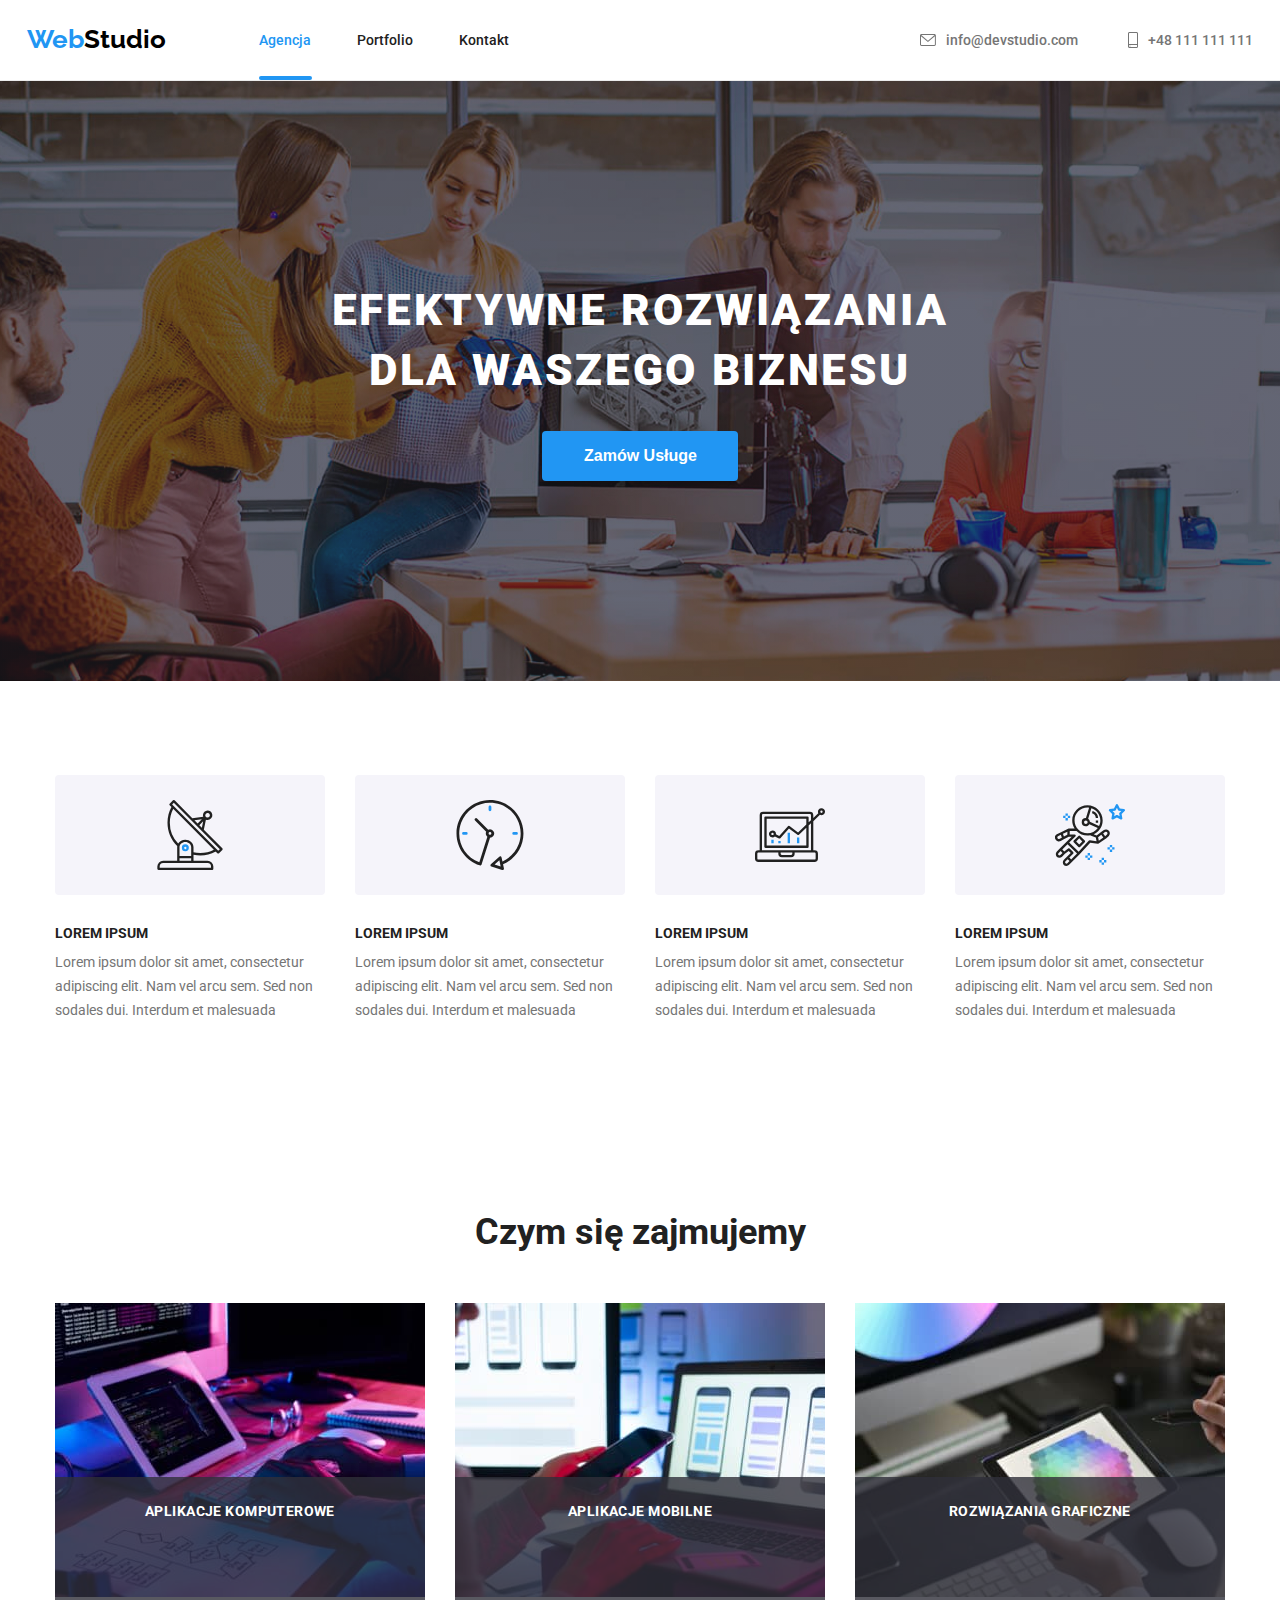
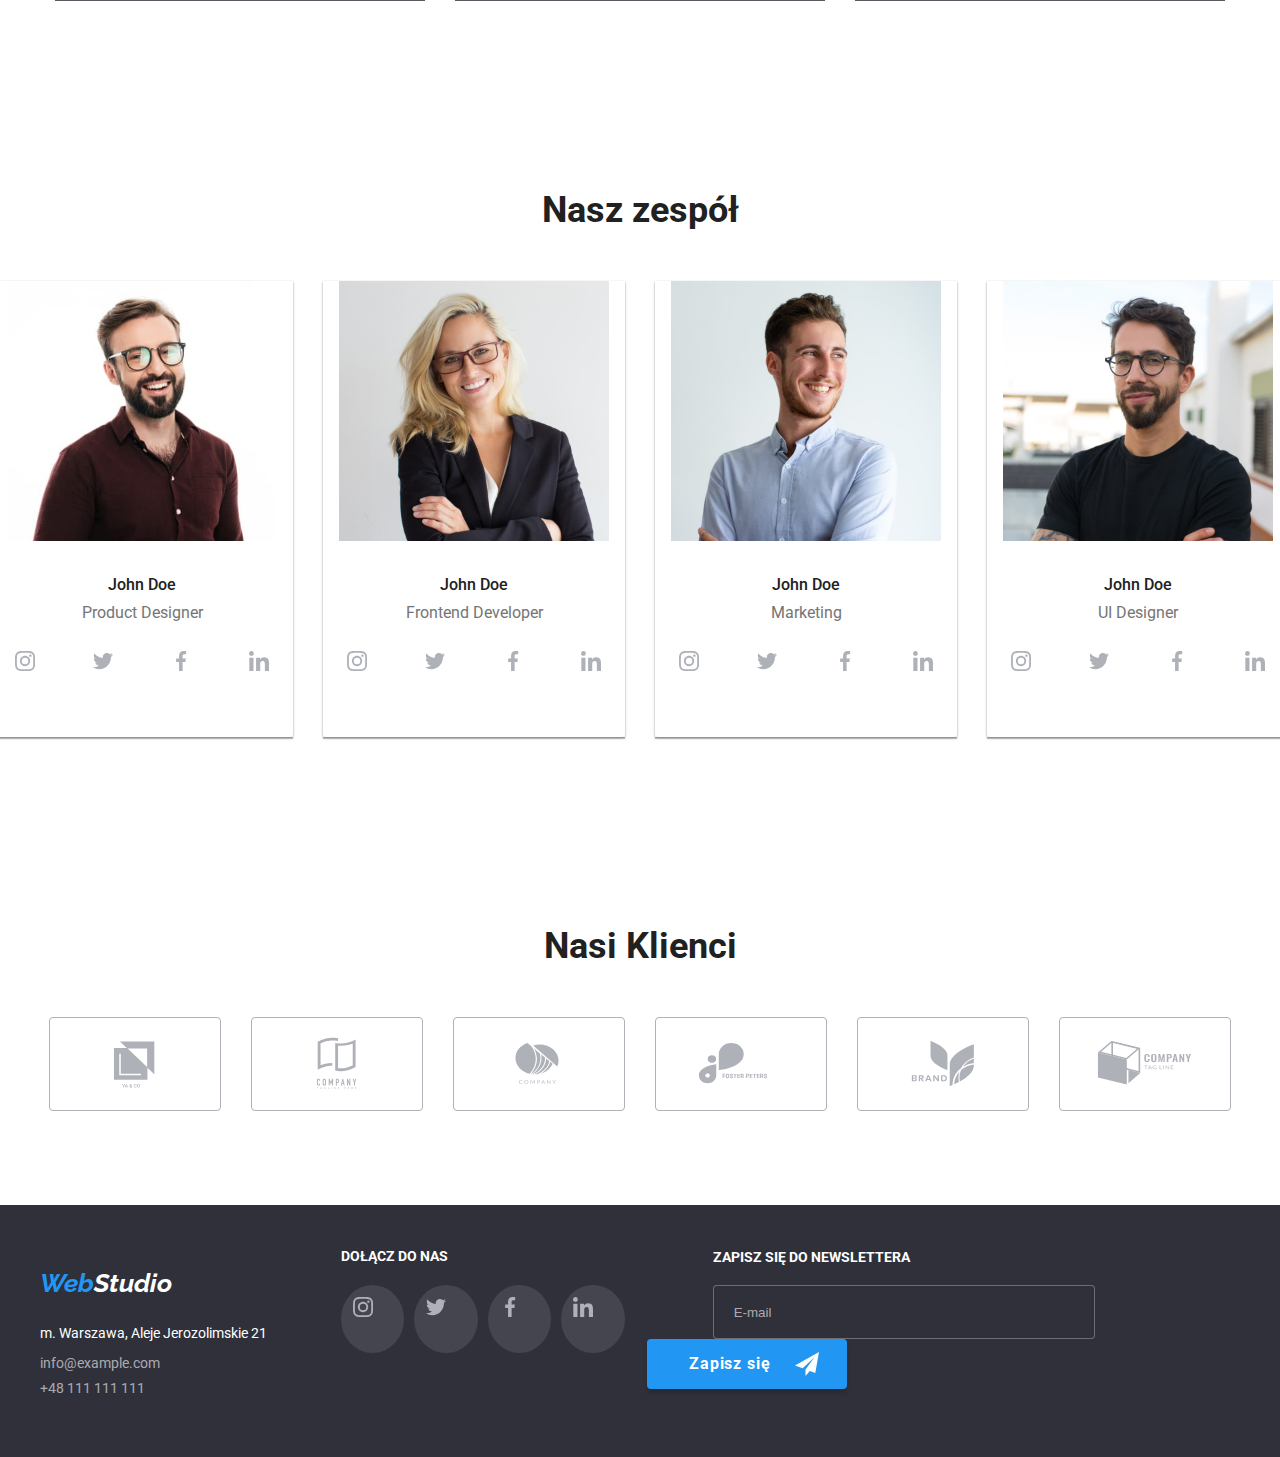
==== index.html @ c508b16b "init" ====
<!DOCTYPE html>
<html lang="pl">
    <head>
        <meta charset="UTF-8" />
        <meta http-equiv="X-UA-Compatible" content="IE=edge" />
        <meta name="viewport" content="width=device-width, initial-scale=1.0" />
        <title>Zadanie-7</title>
        <link
            rel="stylesheet"
            href="https://cdnjs.cloudflare.com/ajax/libs/modern-normalize/1.1.0/modern-normalize.min.css"
            integrity="sha512-wpPYUAdjBVSE4KJnH1VR1HeZfpl1ub8YT/NKx4PuQ5NmX2tKuGu6U/JRp5y+Y8XG2tV+wKQpNHVUX03MfMFn9Q=="
            crossorigin="anonymous"
            referrerpolicy="no-referrer"
        />
        <link rel="preconnect" href="https://fonts.googleapis.com" />
        <link rel="preconnect" href="https://fonts.gstatic.com" crossorigin />
        <link
            href="https://fonts.googleapis.com/css2?family=Raleway:wght@700&family=Roboto:wght@400;500;700;900&display=swap"
            rel="stylesheet"
        />
        <link rel="stylesheet" href="./css/main.min.css" />
    </head>
    <body>
        <header class="page-header">
            <div class="container">
                <a href="./index.html" class="logo"
                    ><span class="logo__web">Web</span
                    ><span class="logo__studio">Studio</span></a
                >

                <nav>
                    <ul class="navigation">
                        <li class="navigation__selected--index">
                            <a
                                class="navigation__active navigation__link"
                                href="./index.html"
                                >Agencja</a
                            >
                        </li>
                        <li>
                            <a class="navigation__link" href="./portfolio.html"
                                >Portfolio</a
                            >
                        </li>
                        <li>
                            <a class="navigation__link" href="#">Kontakt</a>
                        </li>
                    </ul>
                </nav>
                <ul class="contact">
                    <li>
                        <a
                            class="contact__details contact__icon"
                            href="mailto:info@devstudio.com"
                            ><svg width="16px" height="12px">
                                <use
                                    href="./images/icons.svg#icon-envelope"
                                ></use>
                            </svg>
                            info@devstudio.com</a
                        >
                    </li>
                    <li>
                        <a
                            class="contact__details contact__icon"
                            href="tel:+48111111111"
                            ><svg width="10px" height="16px">
                                <use
                                    href="./images/icons.svg#icon-smartphone"
                                ></use>
                            </svg>
                            +48&nbsp;111&nbsp;111&nbsp;111</a
                        >
                    </li>
                </ul>
            </div>
        </header>
        <main>
            <section class="main-image">
                <div class="container content-direction">
                    <h1 class="main-image__text">
                        EFEKTYWNE ROZWIĄZANIA DLA WASZEGO BIZNESU
                    </h1>
                    <button
                        data-modal-open
                        class="main-image__button"
                        type="button"
                    >
                        Zamów Usługe
                    </button>
                    <div class="backdrop is-hidden" data-modal>
                        <div class="modal">
                            <button
                                class="modal__close"
                                data-modal-close
                                type="button"
                            >
                                <svg width="18px" height="18px">
                                    <use
                                        href="./images/icons.svg#icon-close"
                                    ></use>
                                </svg>
                            </button>
                            <p>Zostaw swoje dane w formularzu poniżej</p>
                            <form>
                                <label>
                                    <span class="modal__input-title">Imię</span>
                                    <input
                                        class="modal__input"
                                        type="text"
                                        name="Imie"
                                    />
                                    <svg
                                        class="modal__icon"
                                        width="18px"
                                        height="18px"
                                    >
                                        <use
                                            href="./images/icons.svg#icon-person-black"
                                        ></use>
                                    </svg>
                                </label>
                                <label>
                                    <span class="modal__input-title"
                                        >Telefon</span
                                    >
                                    <input
                                        class="modal__input"
                                        type="tel"
                                        name="telefon"
                                    />
                                    <svg
                                        class="modal__icon"
                                        width="18px"
                                        height="18px"
                                    >
                                        <use
                                            href="./images/icons.svg#icon-phone-black"
                                        ></use>
                                    </svg>
                                </label>
                                <label>
                                    <span class="modal__input-title"
                                        >Email</span
                                    >
                                    <input
                                        class="modal__input"
                                        type="email"
                                        name="email"
                                    />
                                    <svg
                                        class="modal__icon"
                                        width="18px"
                                        height="18px"
                                    >
                                        <use
                                            href="./images/icons.svg#icon-email-black"
                                        ></use>
                                    </svg>
                                </label>
                                <label>
                                    <span class="modal__input-title"
                                        >Komentarz</span
                                    >
                                    <textarea
                                        class="modal__input-comment"
                                        name="comment"
                                        placeholder="Wprowadź tekst"
                                    ></textarea>
                                </label>
                                <label class="modal__rules-text">
                                    <div class="modal__space">
                                        <input type="checkbox" name="accept" />
                                        <span class="modal__checkbox"> </span>
                                        <span>
                                            Oświadczam iż akceptuję
                                            <a class="modal__link" href="#"
                                                >Regulamin</a
                                            >
                                            i
                                            <a class="modal__link" href="#"
                                                >Politykę Prywatności.</a
                                            >
                                        </span>
                                    </div>
                                </label>
                                <button type="submit" class="modal__button">
                                    Wyślij
                                </button>
                            </form>
                        </div>
                    </div>
                </div>
            </section>
            <section class="section">
                <div class="container">
                    <ul class="advantage">
                        <li>
                            <div class="advantage__icon">
                                <svg width="70px" height="70px">
                                    <use
                                        href="./images/icons.svg#icon-antenna"
                                    ></use>
                                </svg>
                            </div>
                            <h4>LOREM IPSUM</h4>
                            <p>
                                Lorem ipsum dolor sit amet, consectetur
                                adipiscing elit. Nam vel arcu sem. Sed non
                                sodales dui. Interdum et malesuada
                            </p>
                        </li>
                        <li>
                            <div class="advantage__icon">
                                <svg width="70px" height="70px">
                                    <use
                                        href="./images/icons.svg#icon-clock"
                                    ></use>
                                </svg>
                            </div>
                            <h4>LOREM IPSUM</h4>
                            <p>
                                Lorem ipsum dolor sit amet, consectetur
                                adipiscing elit. Nam vel arcu sem. Sed non
                                sodales dui. Interdum et malesuada
                            </p>
                        </li>
                        <li>
                            <div class="advantage__icon">
                                <svg width="70px" height="70px">
                                    <use
                                        href="./images/icons.svg#icon-diagram"
                                    ></use>
                                </svg>
                            </div>
                            <h4>LOREM IPSUM</h4>
                            <p>
                                Lorem ipsum dolor sit amet, consectetur
                                adipiscing elit. Nam vel arcu sem. Sed non
                                sodales dui. Interdum et malesuada
                            </p>
                        </li>
                        <li>
                            <div class="advantage__icon">
                                <svg width="70px" height="70px">
                                    <use
                                        href="./images/icons.svg#icon-astronaut"
                                    ></use>
                                </svg>
                            </div>
                            <h4>LOREM IPSUM</h4>
                            <p>
                                Lorem ipsum dolor sit amet, consectetur
                                adipiscing elit. Nam vel arcu sem. Sed non
                                sodales dui. Interdum et malesuada
                            </p>
                        </li>
                    </ul>
                </div>
            </section>
            <section class="section no-padding">
                <div class="container content-direction">
                    <h2 class="section__title">Czym się zajmujemy</h2>
                    <ul class="product">
                        <li>
                            <figure class="product__title">
                                <img
                                    src="./images/image1.jpg"
                                    alt="programista-kodujący-program"
                                    width="370"
                                    height="294"
                                />
                                <figcaption class="product__img-title">
                                    APLIKACJE KOMPUTEROWE
                                </figcaption>
                            </figure>
                        </li>
                        <li>
                            <figure class="product__title">
                                <img
                                    src="./images/image2.jpg"
                                    alt="projektant-pracujący-nad-aplikacją-na-telefon"
                                    width="370"
                                    height="294"
                                />
                                <figcaption class="product__img-title">
                                    APLIKACJE MOBILNE
                                </figcaption>
                            </figure>
                        </li>
                        <li>
                            <figure class="product__title">
                                <img
                                    src="./images/image3.jpg"
                                    alt="designer-pracujący-nad-kolorystyką-strony"
                                    width="370"
                                    height="294"
                                />
                                <figcaption class="product__img-title">
                                    ROZWIĄZANIA GRAFICZNE
                                </figcaption>
                            </figure>
                        </li>
                    </ul>
                </div>
            </section>
            <section class="team-backgroud section">
                <div class="container content-direction">
                    <h2 class="section__title">Nasz zespół</h2>
                    <ul class="team">
                        <li class="team__shadow">
                            <figure class="team__border">
                                <img
                                    src="./images/image4.jpg"
                                    alt="Product-Designer"
                                    width="270"
                                    height="260"
                                />
                                <figcaption>
                                    <h4>John Doe</h4>
                                    <p>Product Designer</p>
                                    <div class="social">
                                        <a class="social__icon" href="#">
                                            <svg width="20px" height="20px">
                                                <use
                                                    href="./images/icons.svg#icon-instagram"
                                                ></use>
                                            </svg>
                                        </a>
                                        <a class="social__icon" href="#">
                                            <svg width="20px" height="20px">
                                                <use
                                                    href="./images/icons.svg#icon-twitter"
                                                ></use>
                                            </svg>
                                        </a>
                                        <a class="social__icon" href="#">
                                            <svg width="20px" height="20px">
                                                <use
                                                    href="./images/icons.svg#icon-facebook"
                                                ></use>
                                            </svg>
                                        </a>
                                        <a class="social__icon" href="#">
                                            <svg width="20px" height="20px">
                                                <use
                                                    href="./images/icons.svg#icon-linkedin"
                                                ></use>
                                            </svg>
                                        </a>
                                    </div>
                                </figcaption>
                            </figure>
                        </li>
                        <li class="team__shadow">
                            <figure class="team__border">
                                <img
                                    src="./images/image5.jpg"
                                    alt="Frontend Developer"
                                    width="270"
                                    height="260"
                                />
                                <figcaption>
                                    <h4>John Doe</h4>
                                    <p>Frontend Developer</p>
                                    <div class="social">
                                        <a class="social__icon" href="#">
                                            <svg width="20px" height="20px">
                                                <use
                                                    href="./images/icons.svg#icon-instagram"
                                                ></use>
                                            </svg>
                                        </a>
                                        <a class="social__icon" href="#">
                                            <svg width="20px" height="20px">
                                                <use
                                                    href="./images/icons.svg#icon-twitter"
                                                ></use>
                                            </svg>
                                        </a>
                                        <a class="social__icon" href="#">
                                            <svg width="20px" height="20px">
                                                <use
                                                    href="./images/icons.svg#icon-facebook"
                                                ></use>
                                            </svg>
                                        </a>
                                        <a class="social__icon" href="#">
                                            <svg width="20px" height="20px">
                                                <use
                                                    href="./images/icons.svg#icon-linkedin"
                                                ></use>
                                            </svg>
                                        </a>
                                    </div>
                                </figcaption>
                            </figure>
                        </li>
                        <li class="team__shadow">
                            <figure class="team__border">
                                <img
                                    src="./images/image6.jpg"
                                    alt="Marketing"
                                    width="270"
                                    height="260"
                                />
                                <figcaption>
                                    <h4>John Doe</h4>
                                    <p>Marketing</p>
                                    <div class="social">
                                        <a class="social__icon" href="#">
                                            <svg width="20px" height="20px">
                                                <use
                                                    href="./images/icons.svg#icon-instagram"
                                                ></use>
                                            </svg>
                                        </a>
                                        <a class="social__icon" href="#">
                                            <svg width="20px" height="20px">
                                                <use
                                                    href="./images/icons.svg#icon-twitter"
                                                ></use>
                                            </svg>
                                        </a>
                                        <a class="social__icon" href="#">
                                            <svg width="20px" height="20px">
                                                <use
                                                    href="./images/icons.svg#icon-facebook"
                                                ></use>
                                            </svg>
                                        </a>
                                        <a class="social__icon" href="#">
                                            <svg width="20px" height="20px">
                                                <use
                                                    href="./images/icons.svg#icon-linkedin"
                                                ></use>
                                            </svg>
                                        </a>
                                    </div>
                                </figcaption>
                            </figure>
                        </li>
                        <li class="team__shadow">
                            <figure class="team__border">
                                <img
                                    src="./images/image7.jpg"
                                    alt="UI Designer"
                                    width="270"
                                    height="260"
                                />
                                <figcaption>
                                    <h4>John Doe</h4>
                                    <p>UI Designer</p>
                                    <div class="social">
                                        <a class="social__icon" href="#">
                                            <svg width="20px" height="20px">
                                                <use
                                                    href="./images/icons.svg#icon-instagram"
                                                ></use>
                                            </svg>
                                        </a>
                                        <a class="social__icon" href="#">
                                            <svg width="20px" height="20px">
                                                <use
                                                    href="./images/icons.svg#icon-twitter"
                                                ></use>
                                            </svg>
                                        </a>
                                        <a class="social__icon" href="#">
                                            <svg width="20px" height="20px">
                                                <use
                                                    href="./images/icons.svg#icon-facebook"
                                                ></use>
                                            </svg>
                                        </a>
                                        <a class="social__icon" href="#">
                                            <svg width="20px" height="20px">
                                                <use
                                                    href="./images/icons.svg#icon-linkedin"
                                                ></use>
                                            </svg>
                                        </a>
                                    </div>
                                </figcaption>
                            </figure>
                        </li>
                    </ul>
                </div>
            </section>
            <section class="section">
                <div class="container content-direction">
                    <h2 class="section__title">Nasi Klienci</h2>
                    <div class="section__client">
                        <a class="client" href="#">
                            <svg width="106px" height="60.04px">
                                <use href="./images/icons.svg#icon-logo"></use>
                            </svg>
                        </a>
                        <a class="client" href="#">
                            <svg width="106px" height="60.04px">
                                <use href="./images/icons.svg#icon-logo2"></use>
                            </svg>
                        </a>
                        <a class="client" href="#">
                            <svg width="106px" height="60.04px">
                                <use href="./images/icons.svg#icon-logo3"></use>
                            </svg>
                        </a>
                        <a class="client" href="#">
                            <svg width="106px" height="60.04px">
                                <use href="./images/icons.svg#icon-logo4"></use>
                            </svg>
                        </a>
                        <a class="client" href="#">
                            <svg width="106px" height="60.04px">
                                <use href="./images/icons.svg#icon-logo5"></use>
                            </svg>
                        </a>
                        <a class="client" href="#">
                            <svg width="106px" height="60.04px">
                                <use href="./images/icons.svg#icon-logo6"></use>
                            </svg>
                        </a>
                    </div>
                </div>
            </section>
            <script src="./js/modal.js"></script>
        </main>
        <footer class="footer-background">
            <div class="container footer">
                <div class="footer__section">
                    <address>
                        <a href="./index.html">
                            <span class="logo__web">Web</span
                            ><span class="logo__studio logo__studio--footer"
                                >Studio</span
                            ></a
                        >
                        <p class="footer__adress">
                            m. Warszawa, Aleje Jerozolimskie 21
                        </p>
                        <p class="footer__contact">info@example.com</p>
                        <p class="footer__contact">
                            +48&nbsp;111&nbsp;111&nbsp;111
                        </p>
                    </address>
                    <div class="footer">
                        <h3 class="footer__join-us">DOŁĄCZ DO NAS</h3>
                        <div class="footer__social-grid">
                            <a class="footer__social-icon" href="#">
                                <svg width="20px" height="20px">
                                    <use
                                        href="./images/icons.svg#icon-instagram"
                                    ></use>
                                </svg>
                            </a>
                            <a class="footer__social-icon" href="#">
                                <svg width="20px" height="20px">
                                    <use
                                        href="./images/icons.svg#icon-twitter"
                                    ></use>
                                </svg>
                            </a>
                            <a class="footer__social-icon" href="#">
                                <svg width="20px" height="20px">
                                    <use
                                        href="./images/icons.svg#icon-facebook"
                                    ></use>
                                </svg>
                            </a>
                            <a class="footer__social-icon" href="#">
                                <svg width="20px" height="20px">
                                    <use
                                        href="./images/icons.svg#icon-linkedin"
                                    ></use>
                                </svg>
                            </a>
                            <div class="footer">
                                <h3 class="newsletter">
                                    ZAPISZ SIĘ DO NEWSLETTERA
                                </h3>
                                <form>
                                    <label>
                                        <input
                                            class="newsletter__label"
                                            type="email"
                                            name="email"
                                            placeholder="E-mail"
                                        />
                                    </label>
                                    <button
                                        type="submit"
                                        class="newsletter__sign-up-button"
                                    >
                                        Zapisz się
                                        <svg
                                            class="newsletter__button-icon"
                                            width="24px"
                                            height="24px"
                                        >
                                            <use
                                                href="./images/icons.svg#icon-icon-send"
                                            ></use>
                                        </svg>
                                    </button>
                                </form>
                            </div>
                        </div>
                    </div>
                </div>
            </div>
        </footer>
    </body>
</html>
---- css/main.min.css ----
.advantage{display:-webkit-box;display:-ms-flexbox;display:flex;-webkit-box-pack:center;-ms-flex-pack:center;justify-content:center;-webkit-column-gap:30px;-moz-column-gap:30px;column-gap:30px}.advantage p,.advantage span{color:#757575;width:270px;font-weight:400;font-size:14px;line-height:1.71}.advantage h4{font-weight:700;width:270px;font-size:14px;line-height:1.17;margin-bottom:10px}.advantage__icon{width:270px;height:120px;border-radius:4px;background-color:#f5f4fa;margin-bottom:30px;display:-webkit-box;display:-ms-flexbox;display:flex;-webkit-box-align:center;-ms-flex-align:center;align-items:center;-webkit-box-pack:center;-ms-flex-pack:center;justify-content:center}.backdrop{position:fixed;top:0;right:0;bottom:0;left:0;background-color:rgba(0,0,0,.2);-webkit-transition:visibility .6s ease-in,opacity .6s ease-in;transition:visibility .6s ease-in,opacity .6s ease-in;z-index:10}*{margin:0}ul{list-style-type:none}button{border:none;border-radius:4px}a{text-decoration:none}.container{display:-webkit-box;display:-ms-flexbox;display:flex;-webkit-box-align:center;-ms-flex-align:center;align-items:center;width:1200px;margin:0 auto;padding:0 15px;-webkit-box-pack:center;-ms-flex-pack:center;justify-content:center}body{font-family:"Roboto",sans-serif;color:#212121;margin:0 auto}textarea{resize:none}::-webkit-input-placeholder{color:rgba(255,255,255,.6)}::-moz-placeholder{color:rgba(255,255,255,.6)}:-ms-input-placeholder{color:rgba(255,255,255,.6)}::-ms-input-placeholder{color:rgba(255,255,255,.6)}::placeholder{color:rgba(255,255,255,.6)}footer{background-color:#2f303a;height:252px;display:-webkit-box;display:-ms-flexbox;display:flex}.client{width:170px;height:92px;border-radius:4px;fill:#afb1b8;border:#afb1b8 solid 1px;display:-webkit-box;display:-ms-flexbox;display:flex;-webkit-box-align:center;-ms-flex-align:center;align-items:center;-webkit-box-pack:center;-ms-flex-pack:center;justify-content:center;cursor:pointer;-webkit-transition-property:fill,border-color;transition-property:fill,border-color;-webkit-transition-duration:250ms;transition-duration:250ms;-webkit-transition-timing-function:cubic-bezier(0.4, 0, 0.2, 1);transition-timing-function:cubic-bezier(0.4, 0, 0.2, 1)}.client:hover,.client:focus{fill:#2196f3;border-color:#2196f3}.contact{display:-webkit-inline-box;display:-ms-inline-flexbox;display:inline-flex;-webkit-box-align:center;-ms-flex-align:center;align-items:center;-webkit-column-gap:50px;-moz-column-gap:50px;column-gap:50px}.contact__details{color:#757575;font-size:14px;font-weight:500;line-height:1.17;text-align:left;-webkit-transition-property:color,fill;transition-property:color,fill;-webkit-transition-duration:250ms;transition-duration:250ms;-webkit-transition-timing-function:cubic-bezier(0.4, 0, 0.2, 1);transition-timing-function:cubic-bezier(0.4, 0, 0.2, 1)}.contact__details:hover,.contact__details:focus{color:#2196f3;fill:#2196f3}.contact__icon{display:-webkit-box;display:-ms-flexbox;display:flex;-webkit-column-gap:10px;-moz-column-gap:10px;column-gap:10px;-webkit-box-align:center;-ms-flex-align:center;align-items:center;fill:#757575}.content-direction{-webkit-box-orient:vertical;-webkit-box-direction:normal;-ms-flex-direction:column;flex-direction:column}.filters{display:-webkit-box;display:-ms-flexbox;display:flex;-webkit-column-gap:8px;-moz-column-gap:8px;column-gap:8px;margin-bottom:50px}.filters__button{font-family:"Roboto","sans-serif";background-color:#f5f4fa;font-weight:500;font-size:16px;line-height:1.62;padding:6px 22px;cursor:pointer;-webkit-transition-property:background-color,color,-webkit-box-shadow;transition-property:background-color,color,-webkit-box-shadow;transition-property:background-color,color,box-shadow;transition-property:background-color,color,box-shadow,-webkit-box-shadow;-webkit-transition-duration:250ms;transition-duration:250ms;-webkit-transition-timing-function:cubic-bezier(0.4, 0, 0.2, 1);transition-timing-function:cubic-bezier(0.4, 0, 0.2, 1)}.filters__button:focus,.filters__button:hover{color:#fff;background-color:#2196f3;-webkit-box-shadow:0px 3px 1px rgba(0,0,0,.1),0px 1px 2px rgba(0,0,0,.08),0px 2px 2px rgba(0,0,0,.12);box-shadow:0px 3px 1px rgba(0,0,0,.1),0px 1px 2px rgba(0,0,0,.08),0px 2px 2px rgba(0,0,0,.12)}.footer{-webkit-box-orient:vertical;-webkit-box-direction:normal;-ms-flex-direction:column;flex-direction:column;-webkit-box-align:start;-ms-flex-align:start;align-items:flex-start;-webkit-box-pack:center;-ms-flex-pack:center;justify-content:center}.footer__section{display:-webkit-inline-box;display:-ms-inline-flexbox;display:inline-flex;-webkit-box-align:center;-ms-flex-align:center;align-items:center;-webkit-column-gap:70px;-moz-column-gap:70px;column-gap:70px}.footer__adress{color:#fff;font-style:normal;font-size:14px;font-weight:400;line-height:1.71;text-align:left;margin-top:20px;cursor:pointer;-webkit-transition-property:color;transition-property:color;-webkit-transition-duration:250ms;transition-duration:250ms;-webkit-transition-timing-function:cubic-bezier(0.4, 0, 0.2, 1);transition-timing-function:cubic-bezier(0.4, 0, 0.2, 1)}.footer__adress:hover,.footer__adress:focus{color:#2196f3}.footer__contact{color:rgba(255,255,255,.6);font-weight:400;font-style:normal;line-height:1.17;font-size:14px;width:231px;text-align:left;margin-top:9px;cursor:pointer;-webkit-transition-property:color;transition-property:color;-webkit-transition-duration:250ms;transition-duration:250ms;-webkit-transition-timing-function:cubic-bezier(0.4, 0, 0.2, 1);transition-timing-function:cubic-bezier(0.4, 0, 0.2, 1)}.footer__contact:hover,.footer__contact:focus{color:#2196f3}.footer__join-us{color:#fff;line-height:1.17;font-size:14px;width:113px;padding-bottom:20px;margin-top:-25px}.footer__social-grid{display:-webkit-box;display:-ms-flexbox;display:flex;-webkit-column-gap:10px;-moz-column-gap:10px;column-gap:10px}.footer__social-icon{width:44px;height:44px;border-radius:50%;padding:12px;fill:#afb1b8;background-color:rgba(255,255,255,.1);-webkit-transition-property:background-color,fill;transition-property:background-color,fill;-webkit-transition-duration:250ms;transition-duration:250ms;-webkit-transition-timing-function:cubic-bezier(0.4, 0, 0.2, 1);transition-timing-function:cubic-bezier(0.4, 0, 0.2, 1)}.footer__social-icon:hover,.footer__social-icon:focus{background-color:#2196f3;fill:#fff}.is-hidden{pointer-events:none;visibility:hidden;opacity:0}.is-hidden .modal{-webkit-transform:translate(50%, 50%) scale(0) rotate(180deg);transform:translate(50%, 50%) scale(0) rotate(180deg)}.logo{text-align:left}.logo__web{font-family:"Raleway","sans-serif";font-weight:700;font-size:26px;line-height:1.19;color:#2196f3}.logo__studio{font-family:"Raleway","sans-serif";font-weight:700;font-size:26px;color:#000;line-height:1.38}.logo__studio--footer{color:#fff}.main-image{background-image:-webkit-gradient(linear, left bottom, left top, from(rgba(47, 48, 58, 0.4)), to(rgba(47, 48, 58, 0.4))),url("../images/main-background.jpg");background-image:linear-gradient(to top, rgba(47, 48, 58, 0.4), rgba(47, 48, 58, 0.4)),url("../images/main-background.jpg");background-repeat:no-repeat;-o-object-fit:fill;object-fit:fill;background-position:50% 50%;background-color:#2f303a;padding-top:200px;padding-bottom:200px}.main-image__text{text-align:center;color:#fff;font-weight:900;font-size:44px;line-height:1.36;letter-spacing:2.64px;width:696px;margin-bottom:30px}.main-image__button{color:#fff;background-color:#2196f3;font-weight:700;font-size:16px;line-height:1.87;padding:10px 41px 10px 42px;cursor:pointer;-webkit-box-shadow:0px 4px 4px 0px rgba(0,0,0,.1490196078);box-shadow:0px 4px 4px 0px rgba(0,0,0,.1490196078)}.modal{position:relative;top:50%;left:50%;-webkit-transform:translate(-50%, -50%) scale(1);transform:translate(-50%, -50%) scale(1);width:528px;height:581px;-webkit-box-shadow:0px 1px 3px rgba(0,0,0,.12),0px 1px 1px rgba(0,0,0,.14),0px 2px 1px rgba(0,0,0,.2);box-shadow:0px 1px 3px rgba(0,0,0,.12),0px 1px 1px rgba(0,0,0,.14),0px 2px 1px rgba(0,0,0,.2);background-color:#fff;border-radius:4px;-webkit-transition:-webkit-transform .6s ease-in;transition:-webkit-transform .6s ease-in;transition:transform .6s ease-in;transition:transform .6s ease-in, -webkit-transform .6s ease-in}.modal p{text-align:center;font-size:20px;line-height:1.17;padding:40px 40px 12px 40px;color:#212121;font-weight:700;font-size:20px;line-height:1.17}.modal form{width:448px;display:-webkit-box;display:-ms-flexbox;display:flex;-webkit-box-orient:vertical;-webkit-box-direction:normal;-ms-flex-direction:column;flex-direction:column;gap:10px}.modal label{position:relative;display:-webkit-box;display:-ms-flexbox;display:flex;-webkit-box-orient:vertical;-webkit-box-direction:normal;-ms-flex-direction:column;flex-direction:column;margin-left:40px}.modal__input{width:448px;height:40px;border:1px solid rgba(33,33,33,.2);border-radius:4px;padding-left:42px;outline:none;-webkit-transition-property:border-color,fill;transition-property:border-color,fill;-webkit-transition-duration:250ms;transition-duration:250ms;-webkit-transition-timing-function:cubic-bezier(0.4, 0, 0.2, 1);transition-timing-function:cubic-bezier(0.4, 0, 0.2, 1)}.modal__input:focus-within,.modal__input:focus-within+svg,.modal__input:hover+svg,.modal__input:hover{border-color:#2196f3;fill:#2196f3}.modal__input-comment{font-size:12px;letter-spacing:.12px;width:448px;height:120px;display:-webkit-box;display:-ms-flexbox;display:flex;padding:12px 16px;margin-bottom:10px;border:1px solid rgba(33,33,33,.2);border-radius:4px;outline:none;-webkit-transition-property:border-color,fill;transition-property:border-color,fill;-webkit-transition-duration:250ms;transition-duration:250ms;-webkit-transition-timing-function:cubic-bezier(0.4, 0, 0.2, 1);transition-timing-function:cubic-bezier(0.4, 0, 0.2, 1)}.modal__input-comment:hover{border-color:#2196f3;fill:#2196f3}.modal__input-title{font-family:"Roboto","sans-serif";font-weight:400;font-size:12px;font-style:normal;line-height:1.16;letter-spacing:1%;padding-bottom:4px}.modal__icon{position:absolute;top:29px;left:12px}.modal__input-title{font-weight:400;font-size:12px;font-style:normal;line-height:1.16;letter-spacing:1%;padding-bottom:4px}.modal__button{display:-webkit-box;display:-ms-flexbox;display:flex;-webkit-box-align:center;-ms-flex-align:center;align-items:center;-webkit-box-pack:center;-ms-flex-pack:center;justify-content:center;width:200px;height:50px;font-size:16px;line-height:1.87;letter-spacing:.06em;color:#fff;margin:30px 164px 40px 164px;background-color:#2196f3;border-radius:4px;-webkit-box-shadow:0px 4px 4px 0px rgba(0,0,0,.1490196078);box-shadow:0px 4px 4px 0px rgba(0,0,0,.1490196078);cursor:pointer}.modal__rules-text{position:relative;display:block;cursor:pointer;font-size:14px;font-weight:400;line-height:1.71;padding-left:23px}.modal__rules-text input{position:absolute;opacity:0;cursor:pointer;height:0;width:0}.modal__rules-text input:checked~.modal__checkbox{border-color:#2196f3;background-color:#2196f3}.modal__rules-text input:checked~.modal__checkbox::after{display:block}.modal__rules-text .modal__checkbox::after{left:3px;bottom:2px;width:6px;height:11px;border:.2px solid #fff;border-width:0 2px 2px 0;-webkit-transform:rotate(45deg);transform:rotate(45deg)}.modal__rules-text .modal__checkbox{position:absolute;top:3px;left:0px;height:15px;width:16px;border:2px solid #000;background-color:#fff;border-color:#000;border-radius:2px;margin-left:15px}.modal__rules-text .modal__checkbox::after{content:"";position:absolute;display:none}.modal__space{margin-left:14px}.modal__link{text-decoration:underline;color:#2196f3}.modal__close{display:-webkit-box;display:-ms-flexbox;display:flex;position:absolute;top:8px;right:8px;width:30px;height:30px;-webkit-box-align:center;-ms-flex-align:center;align-items:center;border:1px solid rgba(0,0,0,.1019607843);border-radius:50%;background-color:#fff;fill:#000;cursor:pointer}.modal__icon{position:absolute;top:29px;left:12px}.navigation{display:-webkit-box;display:-ms-flexbox;display:flex;padding:32px 371px 32px 93px;-webkit-column-gap:46px;-moz-column-gap:46px;column-gap:46px}.navigation__link{color:#212121;font-weight:500;font-size:14px;line-height:1.17;display:-webkit-box;display:-ms-flexbox;display:flex;-webkit-transition-property:background-color,color;transition-property:background-color,color;-webkit-transition-duration:250ms;transition-duration:250ms;-webkit-transition-timing-function:.4,0,.2,1;transition-timing-function:.4,0,.2,1}.navigation__link:hover,.navigation__link:focus{color:#2196f3;background-color:#fff}.navigation__selected{position:relative}.navigation__selected--index::after{color:#2196f3;content:"";position:absolute;width:53px;height:4px;margin-top:28px;background-color:#2196f3;border-radius:2px;display:block}.navigation__selected--portfolio::after{color:#2196f3;content:"";position:absolute;width:58px;height:4px;margin-top:28px;background-color:#2196f3;border-radius:2px;display:block}.navigation__active{color:#2196f3}.newsletter{color:#fff;font-weight:700;font-size:14px;line-height:1.17;width:207px;padding-bottom:20px;margin-top:-36px;margin-left:78px}.newsletter__label{width:358px;height:50px;background-color:#2f303a;margin-left:78px;border:1px solid rgba(255,255,255,.3019607843);border-radius:4px;padding-left:20px;-webkit-transition-property:background-color,color;transition-property:background-color,color;-webkit-transition-duration:250ms;transition-duration:250ms;-webkit-transition-timing-function:cubic-bezier(0.4, 0, 0.2, 1);transition-timing-function:cubic-bezier(0.4, 0, 0.2, 1)}.newsletter__label:hover,.newsletter__label:focus{color:#000;border-color:rgba(255,255,255,.3019607843)}.newsletter__sign-up-button{display:-webkit-inline-box;display:-ms-inline-flexbox;display:inline-flex;-webkit-box-align:center;-ms-flex-align:center;align-items:center;text-align:center;width:200px;height:50px;font-family:"Roboto","sans-serif";font-weight:700;font-size:16px;line-height:1.87;letter-spacing:.06em;color:#fff;margin-left:12px;padding-left:42px;-webkit-column-gap:24px;-moz-column-gap:24px;column-gap:24px;background-color:#2196f3;border-radius:4px;-webkit-box-shadow:0px 4px 4px 0px rgba(0,0,0,.1490196078);box-shadow:0px 4px 4px 0px rgba(0,0,0,.1490196078);cursor:pointer}.newsletter__button-icon{fill:#fff}.no-padding{padding-top:0px}.page-header{border-bottom:1px solid #ececec}.portfolio{display:-webkit-box;display:-ms-flexbox;display:flex;-ms-flex-wrap:wrap;flex-wrap:wrap;gap:30px}.portfolio h4{font-size:18px;line-height:2}.portfolio span{color:#757575;font-size:16px;line-height:1.87}.portfolio__shadow:focus,.portfolio__shadow:hover{-webkit-box-shadow:0px 1px 1px rgba(0,0,0,.12),0px 4px 4px rgba(0,0,0,.06),1px 4px 6px rgba(0,0,0,.16);box-shadow:0px 1px 1px rgba(0,0,0,.12),0px 4px 4px rgba(0,0,0,.06),1px 4px 6px rgba(0,0,0,.16);-webkit-transition-property:-webkit-box-shadow;transition-property:-webkit-box-shadow;transition-property:box-shadow;transition-property:box-shadow, -webkit-box-shadow;-webkit-transition-duration:250ms;transition-duration:250ms;-webkit-transition-timing-function:cubic-bezier(0.4, 0, 0.2, 1);transition-timing-function:cubic-bezier(0.4, 0, 0.2, 1)}.portfolio__shadow:hover .portfolio__description,.portfolio__shadow:focus .portfolio__description{-webkit-transform:translateY(0%);transform:translateY(0%);-webkit-transition-property:visibility,background-color,-webkit-transform;transition-property:visibility,background-color,-webkit-transform;transition-property:visibility,transform,background-color;transition-property:visibility,transform,background-color,-webkit-transform;-webkit-transition:-webkit-transform 250ms cubic-bezier(0.4, 0, 0.2, 1);transition:-webkit-transform 250ms cubic-bezier(0.4, 0, 0.2, 1);transition:transform 250ms cubic-bezier(0.4, 0, 0.2, 1);transition:transform 250ms cubic-bezier(0.4, 0, 0.2, 1), -webkit-transform 250ms cubic-bezier(0.4, 0, 0.2, 1)}.portfolio__image-box{position:relative;overflow:hidden}.portfolio__image-box:hover .portfolio__description,.portfolio__image-box:focus .portfolio__description{-webkit-transform:translateY(0%);transform:translateY(0%);-webkit-transition-property:visibility,background-color,-webkit-transform;transition-property:visibility,background-color,-webkit-transform;transition-property:visibility,transform,background-color;transition-property:visibility,transform,background-color,-webkit-transform;-webkit-transition:-webkit-transform 250ms cubic-bezier(0.4, 0, 0.2, 1);transition:-webkit-transform 250ms cubic-bezier(0.4, 0, 0.2, 1);transition:transform 250ms cubic-bezier(0.4, 0, 0.2, 1);transition:transform 250ms cubic-bezier(0.4, 0, 0.2, 1), -webkit-transform 250ms cubic-bezier(0.4, 0, 0.2, 1)}.portfolio__title-space{padding:20px 24px;border-left:1px solid #ececec;border-right:1px solid #ececec;border-bottom:1px solid #ececec}.portfolio__description{font-family:"Roboto","sans-serif";font-weight:400;font-size:18px;line-height:1.55;color:#fff;margin:0;position:absolute;top:0;left:0;bottom:0;right:0;background-color:rgba(33,150,243,.8980392157);padding:49px 45px 49px 24px;-webkit-transform:translateY(100%);transform:translateY(100%)}.product{display:-webkit-box;display:-ms-flexbox;display:flex;-webkit-box-align:center;-ms-flex-align:center;align-items:center;-webkit-column-gap:30px;-moz-column-gap:30px;column-gap:30px}.product__title{position:relative}.product__img-title{position:absolute;left:0;right:0;bottom:0;height:70px;font-size:14px;font-weight:700;color:#fff;line-height:1.14;padding:27px;text-align:center;background-color:rgba(47,48,58,.8);letter-spacing:.42px}.social{display:-webkit-box;display:-ms-flexbox;display:flex;-webkit-box-align:center;-ms-flex-align:center;align-items:center;-webkit-box-pack:center;-ms-flex-pack:center;justify-content:center;padding-bottom:30px;-webkit-column-gap:10px;-moz-column-gap:10px;column-gap:10px;cursor:pointer}.social__icon{width:44px;height:44px;fill:#afb1b8;border-radius:50%;padding:12px;background-color:#fff;-webkit-transition-property:background-color,fill;transition-property:background-color,fill;-webkit-transition-duration:250ms;transition-duration:250ms;-webkit-transition-timing-function:cubic-bezier(0.4, 0, 0.2, 1);transition-timing-function:cubic-bezier(0.4, 0, 0.2, 1)}.social__icon:hover,.social__icon:focus{background-color:#2196f3;fill:#fff}.team-background{background-color:#f5f4fa}.team{display:-webkit-box;display:-ms-flexbox;display:flex;-webkit-box-align:center;-ms-flex-align:center;align-items:center;-webkit-column-gap:30px;-moz-column-gap:30px;column-gap:30px;text-align:center}.team h4{font-weight:500;font-size:16px;padding-top:30px;padding-bottom:10px}.team p{color:#757575;font-weight:400;font-size:16px;line-height:1.17;padding-bottom:16px}.team__shadow{-webkit-box-shadow:0px 1px 3px rgba(0,0,0,.12),0px 1px 1px rgba(0,0,0,.14),0px 2px 1px rgba(0,0,0,.2);box-shadow:0px 1px 3px rgba(0,0,0,.12),0px 1px 1px rgba(0,0,0,.14),0px 2px 1px rgba(0,0,0,.2);-webkit-transition-property:-webkit-box-shadow;transition-property:-webkit-box-shadow;transition-property:box-shadow;transition-property:box-shadow, -webkit-box-shadow;-webkit-transition-duration:250ms;transition-duration:250ms;-webkit-transition-timing-function:cubic-bezier(0.4, 0, 0.2, 1);transition-timing-function:cubic-bezier(0.4, 0, 0.2, 1)}.team__border{border-bottom-left-radius:4px;border-bottom-right-radius:4px;-webkit-box-shadow:0px 2px 1px 0px rgba(0,0,0,.2);box-shadow:0px 2px 1px 0px rgba(0,0,0,.2);-webkit-box-shadow:0px 1px 1px 0px rgba(0,0,0,.1411764706);box-shadow:0px 1px 1px 0px rgba(0,0,0,.1411764706);-webkit-box-shadow:0px 1px 3px 0px rgba(0,0,0,.1215686275);box-shadow:0px 1px 3px 0px rgba(0,0,0,.1215686275);background-color:#fff}.section{padding:94px 0px}.section ul{padding-left:0px}.section__title{font-size:36px;line-height:1.17;text-align:center;margin-bottom:50px}.section__client{display:-webkit-box;display:-ms-flexbox;display:flex;-webkit-box-align:center;-ms-flex-align:center;align-items:center;-webkit-column-gap:30px;-moz-column-gap:30px;column-gap:30px}/*# sourceMappingURL=main.min.css.map */
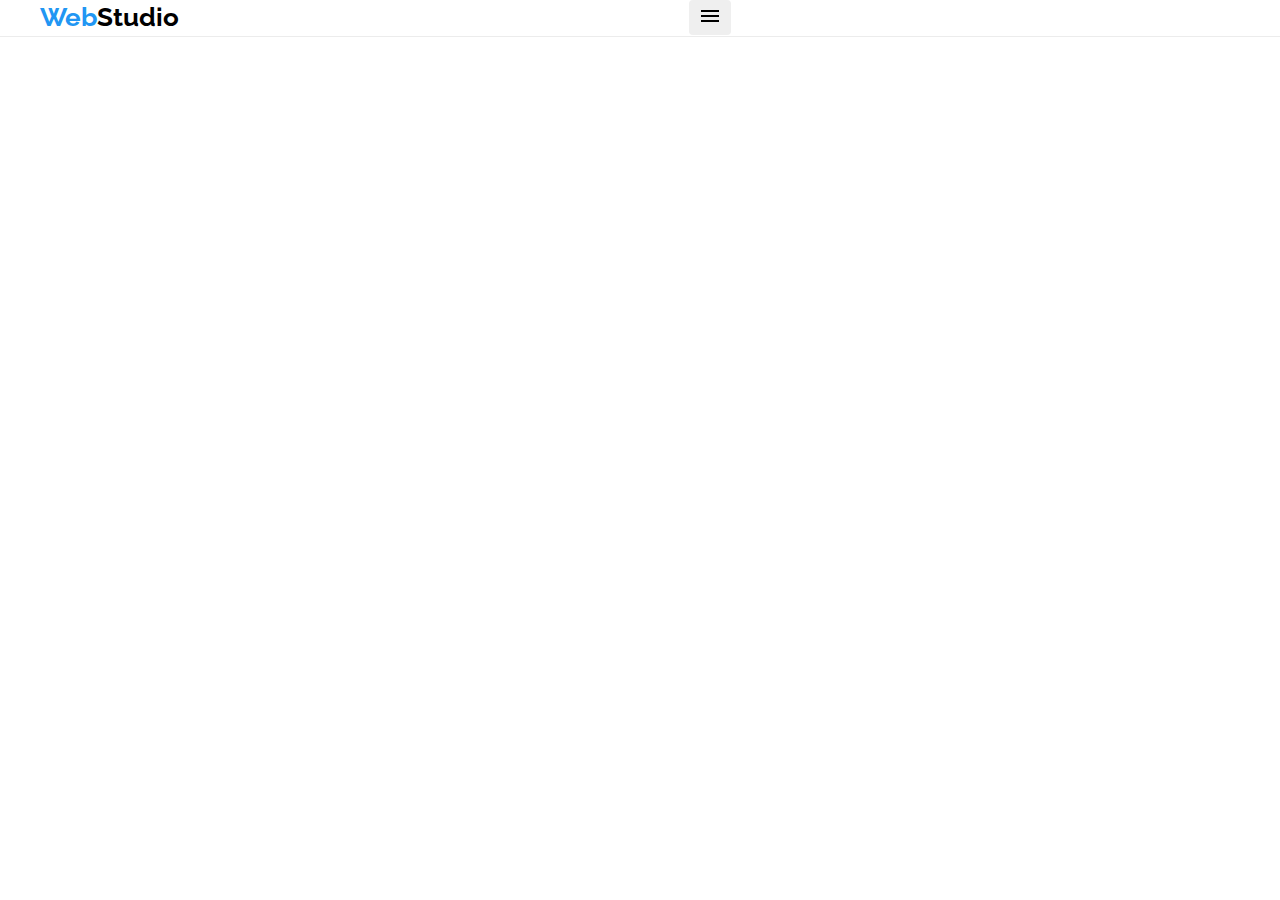
==== commit 48df547c: "update" ====
--- a/index.html
+++ b/index.html
@@ -4,7 +4,7 @@
         <meta charset="UTF-8" />
         <meta http-equiv="X-UA-Compatible" content="IE=edge" />
         <meta name="viewport" content="width=device-width, initial-scale=1.0" />
-        <title>Zadanie-7</title>
+        <title>Zadanie-8</title>
         <link
             rel="stylesheet"
             href="https://cdnjs.cloudflare.com/ajax/libs/modern-normalize/1.1.0/modern-normalize.min.css"
@@ -22,11 +22,21 @@
     </head>
     <body>
         <header class="page-header">
-            <div class="container">
+            <div class="flex container">
                 <a href="./index.html" class="logo"
                     ><span class="logo__web">Web</span
                     ><span class="logo__studio">Studio</span></a
                 >
+                <button
+                    type="button"
+                    class="mobile-open js-open-menu"
+                    aria-expanded="false"
+                    aria-controls="mobile-menu"
+                >
+                    <svg class="mobile-open__button" width="30" height="30">
+                        <use href="./images/icons.svg#icon-menu-open"></use>
+                    </svg>
+                </button>
 
                 <nav>
                     <ul class="navigation">
@@ -76,8 +86,8 @@
             </div>
         </header>
         <main>
-            <section class="main-image">
-                <div class="container content-direction">
+            <section class="main-image none">
+                <div class="container flex content-direction">
                     <h1 class="main-image__text">
                         EFEKTYWNE ROZWIĄZANIA DLA WASZEGO BIZNESU
                     </h1>
@@ -192,8 +202,8 @@
                     </div>
                 </div>
             </section>
-            <section class="section">
-                <div class="container">
+            <section class="section none">
+                <div class="container flex">
                     <ul class="advantage">
                         <li>
                             <div class="advantage__icon">
@@ -258,8 +268,8 @@
                     </ul>
                 </div>
             </section>
-            <section class="section no-padding">
-                <div class="container content-direction">
+            <section class="section none no-padding">
+                <div class="container flex content-direction">
                     <h2 class="section__title">Czym się zajmujemy</h2>
                     <ul class="product">
                         <li>
@@ -304,8 +314,8 @@
                     </ul>
                 </div>
             </section>
-            <section class="team-backgroud section">
-                <div class="container content-direction">
+            <section class="team-backgroud section none">
+                <div class="container flex content-direction">
                     <h2 class="section__title">Nasz zespół</h2>
                     <ul class="team">
                         <li class="team__shadow">
@@ -487,8 +497,8 @@
                     </ul>
                 </div>
             </section>
-            <section class="section">
-                <div class="container content-direction">
+            <section class="section none">
+                <div class="container flex content-direction">
                     <h2 class="section__title">Nasi Klienci</h2>
                     <div class="section__client">
                         <a class="client" href="#">
@@ -526,8 +536,8 @@
             </section>
             <script src="./js/modal.js"></script>
         </main>
-        <footer class="footer-background">
-            <div class="container footer">
+        <footer class="footer-background none">
+            <div class="container flex footer">
                 <div class="footer__section">
                     <address>
                         <a href="./index.html">
--- a/css/main.min.css
+++ b/css/main.min.css
@@ -1 +1 @@
-.advantage{display:-webkit-box;display:-ms-flexbox;display:flex;-webkit-box-pack:center;-ms-flex-pack:center;justify-content:center;-webkit-column-gap:30px;-moz-column-gap:30px;column-gap:30px}.advantage p,.advantage span{color:#757575;width:270px;font-weight:400;font-size:14px;line-height:1.71}.advantage h4{font-weight:700;width:270px;font-size:14px;line-height:1.17;margin-bottom:10px}.advantage__icon{width:270px;height:120px;border-radius:4px;background-color:#f5f4fa;margin-bottom:30px;display:-webkit-box;display:-ms-flexbox;display:flex;-webkit-box-align:center;-ms-flex-align:center;align-items:center;-webkit-box-pack:center;-ms-flex-pack:center;justify-content:center}.backdrop{position:fixed;top:0;right:0;bottom:0;left:0;background-color:rgba(0,0,0,.2);-webkit-transition:visibility .6s ease-in,opacity .6s ease-in;transition:visibility .6s ease-in,opacity .6s ease-in;z-index:10}*{margin:0}ul{list-style-type:none}button{border:none;border-radius:4px}a{text-decoration:none}.container{display:-webkit-box;display:-ms-flexbox;display:flex;-webkit-box-align:center;-ms-flex-align:center;align-items:center;width:1200px;margin:0 auto;padding:0 15px;-webkit-box-pack:center;-ms-flex-pack:center;justify-content:center}body{font-family:"Roboto",sans-serif;color:#212121;margin:0 auto}textarea{resize:none}::-webkit-input-placeholder{color:rgba(255,255,255,.6)}::-moz-placeholder{color:rgba(255,255,255,.6)}:-ms-input-placeholder{color:rgba(255,255,255,.6)}::-ms-input-placeholder{color:rgba(255,255,255,.6)}::placeholder{color:rgba(255,255,255,.6)}footer{background-color:#2f303a;height:252px;display:-webkit-box;display:-ms-flexbox;display:flex}.client{width:170px;height:92px;border-radius:4px;fill:#afb1b8;border:#afb1b8 solid 1px;display:-webkit-box;display:-ms-flexbox;display:flex;-webkit-box-align:center;-ms-flex-align:center;align-items:center;-webkit-box-pack:center;-ms-flex-pack:center;justify-content:center;cursor:pointer;-webkit-transition-property:fill,border-color;transition-property:fill,border-color;-webkit-transition-duration:250ms;transition-duration:250ms;-webkit-transition-timing-function:cubic-bezier(0.4, 0, 0.2, 1);transition-timing-function:cubic-bezier(0.4, 0, 0.2, 1)}.client:hover,.client:focus{fill:#2196f3;border-color:#2196f3}.contact{display:-webkit-inline-box;display:-ms-inline-flexbox;display:inline-flex;-webkit-box-align:center;-ms-flex-align:center;align-items:center;-webkit-column-gap:50px;-moz-column-gap:50px;column-gap:50px}.contact__details{color:#757575;font-size:14px;font-weight:500;line-height:1.17;text-align:left;-webkit-transition-property:color,fill;transition-property:color,fill;-webkit-transition-duration:250ms;transition-duration:250ms;-webkit-transition-timing-function:cubic-bezier(0.4, 0, 0.2, 1);transition-timing-function:cubic-bezier(0.4, 0, 0.2, 1)}.contact__details:hover,.contact__details:focus{color:#2196f3;fill:#2196f3}.contact__icon{display:-webkit-box;display:-ms-flexbox;display:flex;-webkit-column-gap:10px;-moz-column-gap:10px;column-gap:10px;-webkit-box-align:center;-ms-flex-align:center;align-items:center;fill:#757575}.content-direction{-webkit-box-orient:vertical;-webkit-box-direction:normal;-ms-flex-direction:column;flex-direction:column}.filters{display:-webkit-box;display:-ms-flexbox;display:flex;-webkit-column-gap:8px;-moz-column-gap:8px;column-gap:8px;margin-bottom:50px}.filters__button{font-family:"Roboto","sans-serif";background-color:#f5f4fa;font-weight:500;font-size:16px;line-height:1.62;padding:6px 22px;cursor:pointer;-webkit-transition-property:background-color,color,-webkit-box-shadow;transition-property:background-color,color,-webkit-box-shadow;transition-property:background-color,color,box-shadow;transition-property:background-color,color,box-shadow,-webkit-box-shadow;-webkit-transition-duration:250ms;transition-duration:250ms;-webkit-transition-timing-function:cubic-bezier(0.4, 0, 0.2, 1);transition-timing-function:cubic-bezier(0.4, 0, 0.2, 1)}.filters__button:focus,.filters__button:hover{color:#fff;background-color:#2196f3;-webkit-box-shadow:0px 3px 1px rgba(0,0,0,.1),0px 1px 2px rgba(0,0,0,.08),0px 2px 2px rgba(0,0,0,.12);box-shadow:0px 3px 1px rgba(0,0,0,.1),0px 1px 2px rgba(0,0,0,.08),0px 2px 2px rgba(0,0,0,.12)}.footer{-webkit-box-orient:vertical;-webkit-box-direction:normal;-ms-flex-direction:column;flex-direction:column;-webkit-box-align:start;-ms-flex-align:start;align-items:flex-start;-webkit-box-pack:center;-ms-flex-pack:center;justify-content:center}.footer__section{display:-webkit-inline-box;display:-ms-inline-flexbox;display:inline-flex;-webkit-box-align:center;-ms-flex-align:center;align-items:center;-webkit-column-gap:70px;-moz-column-gap:70px;column-gap:70px}.footer__adress{color:#fff;font-style:normal;font-size:14px;font-weight:400;line-height:1.71;text-align:left;margin-top:20px;cursor:pointer;-webkit-transition-property:color;transition-property:color;-webkit-transition-duration:250ms;transition-duration:250ms;-webkit-transition-timing-function:cubic-bezier(0.4, 0, 0.2, 1);transition-timing-function:cubic-bezier(0.4, 0, 0.2, 1)}.footer__adress:hover,.footer__adress:focus{color:#2196f3}.footer__contact{color:rgba(255,255,255,.6);font-weight:400;font-style:normal;line-height:1.17;font-size:14px;width:231px;text-align:left;margin-top:9px;cursor:pointer;-webkit-transition-property:color;transition-property:color;-webkit-transition-duration:250ms;transition-duration:250ms;-webkit-transition-timing-function:cubic-bezier(0.4, 0, 0.2, 1);transition-timing-function:cubic-bezier(0.4, 0, 0.2, 1)}.footer__contact:hover,.footer__contact:focus{color:#2196f3}.footer__join-us{color:#fff;line-height:1.17;font-size:14px;width:113px;padding-bottom:20px;margin-top:-25px}.footer__social-grid{display:-webkit-box;display:-ms-flexbox;display:flex;-webkit-column-gap:10px;-moz-column-gap:10px;column-gap:10px}.footer__social-icon{width:44px;height:44px;border-radius:50%;padding:12px;fill:#afb1b8;background-color:rgba(255,255,255,.1);-webkit-transition-property:background-color,fill;transition-property:background-color,fill;-webkit-transition-duration:250ms;transition-duration:250ms;-webkit-transition-timing-function:cubic-bezier(0.4, 0, 0.2, 1);transition-timing-function:cubic-bezier(0.4, 0, 0.2, 1)}.footer__social-icon:hover,.footer__social-icon:focus{background-color:#2196f3;fill:#fff}.is-hidden{pointer-events:none;visibility:hidden;opacity:0}.is-hidden .modal{-webkit-transform:translate(50%, 50%) scale(0) rotate(180deg);transform:translate(50%, 50%) scale(0) rotate(180deg)}.logo{text-align:left}.logo__web{font-family:"Raleway","sans-serif";font-weight:700;font-size:26px;line-height:1.19;color:#2196f3}.logo__studio{font-family:"Raleway","sans-serif";font-weight:700;font-size:26px;color:#000;line-height:1.38}.logo__studio--footer{color:#fff}.main-image{background-image:-webkit-gradient(linear, left bottom, left top, from(rgba(47, 48, 58, 0.4)), to(rgba(47, 48, 58, 0.4))),url("../images/main-background.jpg");background-image:linear-gradient(to top, rgba(47, 48, 58, 0.4), rgba(47, 48, 58, 0.4)),url("../images/main-background.jpg");background-repeat:no-repeat;-o-object-fit:fill;object-fit:fill;background-position:50% 50%;background-color:#2f303a;padding-top:200px;padding-bottom:200px}.main-image__text{text-align:center;color:#fff;font-weight:900;font-size:44px;line-height:1.36;letter-spacing:2.64px;width:696px;margin-bottom:30px}.main-image__button{color:#fff;background-color:#2196f3;font-weight:700;font-size:16px;line-height:1.87;padding:10px 41px 10px 42px;cursor:pointer;-webkit-box-shadow:0px 4px 4px 0px rgba(0,0,0,.1490196078);box-shadow:0px 4px 4px 0px rgba(0,0,0,.1490196078)}.modal{position:relative;top:50%;left:50%;-webkit-transform:translate(-50%, -50%) scale(1);transform:translate(-50%, -50%) scale(1);width:528px;height:581px;-webkit-box-shadow:0px 1px 3px rgba(0,0,0,.12),0px 1px 1px rgba(0,0,0,.14),0px 2px 1px rgba(0,0,0,.2);box-shadow:0px 1px 3px rgba(0,0,0,.12),0px 1px 1px rgba(0,0,0,.14),0px 2px 1px rgba(0,0,0,.2);background-color:#fff;border-radius:4px;-webkit-transition:-webkit-transform .6s ease-in;transition:-webkit-transform .6s ease-in;transition:transform .6s ease-in;transition:transform .6s ease-in, -webkit-transform .6s ease-in}.modal p{text-align:center;font-size:20px;line-height:1.17;padding:40px 40px 12px 40px;color:#212121;font-weight:700;font-size:20px;line-height:1.17}.modal form{width:448px;display:-webkit-box;display:-ms-flexbox;display:flex;-webkit-box-orient:vertical;-webkit-box-direction:normal;-ms-flex-direction:column;flex-direction:column;gap:10px}.modal label{position:relative;display:-webkit-box;display:-ms-flexbox;display:flex;-webkit-box-orient:vertical;-webkit-box-direction:normal;-ms-flex-direction:column;flex-direction:column;margin-left:40px}.modal__input{width:448px;height:40px;border:1px solid rgba(33,33,33,.2);border-radius:4px;padding-left:42px;outline:none;-webkit-transition-property:border-color,fill;transition-property:border-color,fill;-webkit-transition-duration:250ms;transition-duration:250ms;-webkit-transition-timing-function:cubic-bezier(0.4, 0, 0.2, 1);transition-timing-function:cubic-bezier(0.4, 0, 0.2, 1)}.modal__input:focus-within,.modal__input:focus-within+svg,.modal__input:hover+svg,.modal__input:hover{border-color:#2196f3;fill:#2196f3}.modal__input-comment{font-size:12px;letter-spacing:.12px;width:448px;height:120px;display:-webkit-box;display:-ms-flexbox;display:flex;padding:12px 16px;margin-bottom:10px;border:1px solid rgba(33,33,33,.2);border-radius:4px;outline:none;-webkit-transition-property:border-color,fill;transition-property:border-color,fill;-webkit-transition-duration:250ms;transition-duration:250ms;-webkit-transition-timing-function:cubic-bezier(0.4, 0, 0.2, 1);transition-timing-function:cubic-bezier(0.4, 0, 0.2, 1)}.modal__input-comment:hover{border-color:#2196f3;fill:#2196f3}.modal__input-title{font-family:"Roboto","sans-serif";font-weight:400;font-size:12px;font-style:normal;line-height:1.16;letter-spacing:1%;padding-bottom:4px}.modal__icon{position:absolute;top:29px;left:12px}.modal__input-title{font-weight:400;font-size:12px;font-style:normal;line-height:1.16;letter-spacing:1%;padding-bottom:4px}.modal__button{display:-webkit-box;display:-ms-flexbox;display:flex;-webkit-box-align:center;-ms-flex-align:center;align-items:center;-webkit-box-pack:center;-ms-flex-pack:center;justify-content:center;width:200px;height:50px;font-size:16px;line-height:1.87;letter-spacing:.06em;color:#fff;margin:30px 164px 40px 164px;background-color:#2196f3;border-radius:4px;-webkit-box-shadow:0px 4px 4px 0px rgba(0,0,0,.1490196078);box-shadow:0px 4px 4px 0px rgba(0,0,0,.1490196078);cursor:pointer}.modal__rules-text{position:relative;display:block;cursor:pointer;font-size:14px;font-weight:400;line-height:1.71;padding-left:23px}.modal__rules-text input{position:absolute;opacity:0;cursor:pointer;height:0;width:0}.modal__rules-text input:checked~.modal__checkbox{border-color:#2196f3;background-color:#2196f3}.modal__rules-text input:checked~.modal__checkbox::after{display:block}.modal__rules-text .modal__checkbox::after{left:3px;bottom:2px;width:6px;height:11px;border:.2px solid #fff;border-width:0 2px 2px 0;-webkit-transform:rotate(45deg);transform:rotate(45deg)}.modal__rules-text .modal__checkbox{position:absolute;top:3px;left:0px;height:15px;width:16px;border:2px solid #000;background-color:#fff;border-color:#000;border-radius:2px;margin-left:15px}.modal__rules-text .modal__checkbox::after{content:"";position:absolute;display:none}.modal__space{margin-left:14px}.modal__link{text-decoration:underline;color:#2196f3}.modal__close{display:-webkit-box;display:-ms-flexbox;display:flex;position:absolute;top:8px;right:8px;width:30px;height:30px;-webkit-box-align:center;-ms-flex-align:center;align-items:center;border:1px solid rgba(0,0,0,.1019607843);border-radius:50%;background-color:#fff;fill:#000;cursor:pointer}.modal__icon{position:absolute;top:29px;left:12px}.navigation{display:-webkit-box;display:-ms-flexbox;display:flex;padding:32px 371px 32px 93px;-webkit-column-gap:46px;-moz-column-gap:46px;column-gap:46px}.navigation__link{color:#212121;font-weight:500;font-size:14px;line-height:1.17;display:-webkit-box;display:-ms-flexbox;display:flex;-webkit-transition-property:background-color,color;transition-property:background-color,color;-webkit-transition-duration:250ms;transition-duration:250ms;-webkit-transition-timing-function:.4,0,.2,1;transition-timing-function:.4,0,.2,1}.navigation__link:hover,.navigation__link:focus{color:#2196f3;background-color:#fff}.navigation__selected{position:relative}.navigation__selected--index::after{color:#2196f3;content:"";position:absolute;width:53px;height:4px;margin-top:28px;background-color:#2196f3;border-radius:2px;display:block}.navigation__selected--portfolio::after{color:#2196f3;content:"";position:absolute;width:58px;height:4px;margin-top:28px;background-color:#2196f3;border-radius:2px;display:block}.navigation__active{color:#2196f3}.newsletter{color:#fff;font-weight:700;font-size:14px;line-height:1.17;width:207px;padding-bottom:20px;margin-top:-36px;margin-left:78px}.newsletter__label{width:358px;height:50px;background-color:#2f303a;margin-left:78px;border:1px solid rgba(255,255,255,.3019607843);border-radius:4px;padding-left:20px;-webkit-transition-property:background-color,color;transition-property:background-color,color;-webkit-transition-duration:250ms;transition-duration:250ms;-webkit-transition-timing-function:cubic-bezier(0.4, 0, 0.2, 1);transition-timing-function:cubic-bezier(0.4, 0, 0.2, 1)}.newsletter__label:hover,.newsletter__label:focus{color:#000;border-color:rgba(255,255,255,.3019607843)}.newsletter__sign-up-button{display:-webkit-inline-box;display:-ms-inline-flexbox;display:inline-flex;-webkit-box-align:center;-ms-flex-align:center;align-items:center;text-align:center;width:200px;height:50px;font-family:"Roboto","sans-serif";font-weight:700;font-size:16px;line-height:1.87;letter-spacing:.06em;color:#fff;margin-left:12px;padding-left:42px;-webkit-column-gap:24px;-moz-column-gap:24px;column-gap:24px;background-color:#2196f3;border-radius:4px;-webkit-box-shadow:0px 4px 4px 0px rgba(0,0,0,.1490196078);box-shadow:0px 4px 4px 0px rgba(0,0,0,.1490196078);cursor:pointer}.newsletter__button-icon{fill:#fff}.no-padding{padding-top:0px}.page-header{border-bottom:1px solid #ececec}.portfolio{display:-webkit-box;display:-ms-flexbox;display:flex;-ms-flex-wrap:wrap;flex-wrap:wrap;gap:30px}.portfolio h4{font-size:18px;line-height:2}.portfolio span{color:#757575;font-size:16px;line-height:1.87}.portfolio__shadow:focus,.portfolio__shadow:hover{-webkit-box-shadow:0px 1px 1px rgba(0,0,0,.12),0px 4px 4px rgba(0,0,0,.06),1px 4px 6px rgba(0,0,0,.16);box-shadow:0px 1px 1px rgba(0,0,0,.12),0px 4px 4px rgba(0,0,0,.06),1px 4px 6px rgba(0,0,0,.16);-webkit-transition-property:-webkit-box-shadow;transition-property:-webkit-box-shadow;transition-property:box-shadow;transition-property:box-shadow, -webkit-box-shadow;-webkit-transition-duration:250ms;transition-duration:250ms;-webkit-transition-timing-function:cubic-bezier(0.4, 0, 0.2, 1);transition-timing-function:cubic-bezier(0.4, 0, 0.2, 1)}.portfolio__shadow:hover .portfolio__description,.portfolio__shadow:focus .portfolio__description{-webkit-transform:translateY(0%);transform:translateY(0%);-webkit-transition-property:visibility,background-color,-webkit-transform;transition-property:visibility,background-color,-webkit-transform;transition-property:visibility,transform,background-color;transition-property:visibility,transform,background-color,-webkit-transform;-webkit-transition:-webkit-transform 250ms cubic-bezier(0.4, 0, 0.2, 1);transition:-webkit-transform 250ms cubic-bezier(0.4, 0, 0.2, 1);transition:transform 250ms cubic-bezier(0.4, 0, 0.2, 1);transition:transform 250ms cubic-bezier(0.4, 0, 0.2, 1), -webkit-transform 250ms cubic-bezier(0.4, 0, 0.2, 1)}.portfolio__image-box{position:relative;overflow:hidden}.portfolio__image-box:hover .portfolio__description,.portfolio__image-box:focus .portfolio__description{-webkit-transform:translateY(0%);transform:translateY(0%);-webkit-transition-property:visibility,background-color,-webkit-transform;transition-property:visibility,background-color,-webkit-transform;transition-property:visibility,transform,background-color;transition-property:visibility,transform,background-color,-webkit-transform;-webkit-transition:-webkit-transform 250ms cubic-bezier(0.4, 0, 0.2, 1);transition:-webkit-transform 250ms cubic-bezier(0.4, 0, 0.2, 1);transition:transform 250ms cubic-bezier(0.4, 0, 0.2, 1);transition:transform 250ms cubic-bezier(0.4, 0, 0.2, 1), -webkit-transform 250ms cubic-bezier(0.4, 0, 0.2, 1)}.portfolio__title-space{padding:20px 24px;border-left:1px solid #ececec;border-right:1px solid #ececec;border-bottom:1px solid #ececec}.portfolio__description{font-family:"Roboto","sans-serif";font-weight:400;font-size:18px;line-height:1.55;color:#fff;margin:0;position:absolute;top:0;left:0;bottom:0;right:0;background-color:rgba(33,150,243,.8980392157);padding:49px 45px 49px 24px;-webkit-transform:translateY(100%);transform:translateY(100%)}.product{display:-webkit-box;display:-ms-flexbox;display:flex;-webkit-box-align:center;-ms-flex-align:center;align-items:center;-webkit-column-gap:30px;-moz-column-gap:30px;column-gap:30px}.product__title{position:relative}.product__img-title{position:absolute;left:0;right:0;bottom:0;height:70px;font-size:14px;font-weight:700;color:#fff;line-height:1.14;padding:27px;text-align:center;background-color:rgba(47,48,58,.8);letter-spacing:.42px}.social{display:-webkit-box;display:-ms-flexbox;display:flex;-webkit-box-align:center;-ms-flex-align:center;align-items:center;-webkit-box-pack:center;-ms-flex-pack:center;justify-content:center;padding-bottom:30px;-webkit-column-gap:10px;-moz-column-gap:10px;column-gap:10px;cursor:pointer}.social__icon{width:44px;height:44px;fill:#afb1b8;border-radius:50%;padding:12px;background-color:#fff;-webkit-transition-property:background-color,fill;transition-property:background-color,fill;-webkit-transition-duration:250ms;transition-duration:250ms;-webkit-transition-timing-function:cubic-bezier(0.4, 0, 0.2, 1);transition-timing-function:cubic-bezier(0.4, 0, 0.2, 1)}.social__icon:hover,.social__icon:focus{background-color:#2196f3;fill:#fff}.team-background{background-color:#f5f4fa}.team{display:-webkit-box;display:-ms-flexbox;display:flex;-webkit-box-align:center;-ms-flex-align:center;align-items:center;-webkit-column-gap:30px;-moz-column-gap:30px;column-gap:30px;text-align:center}.team h4{font-weight:500;font-size:16px;padding-top:30px;padding-bottom:10px}.team p{color:#757575;font-weight:400;font-size:16px;line-height:1.17;padding-bottom:16px}.team__shadow{-webkit-box-shadow:0px 1px 3px rgba(0,0,0,.12),0px 1px 1px rgba(0,0,0,.14),0px 2px 1px rgba(0,0,0,.2);box-shadow:0px 1px 3px rgba(0,0,0,.12),0px 1px 1px rgba(0,0,0,.14),0px 2px 1px rgba(0,0,0,.2);-webkit-transition-property:-webkit-box-shadow;transition-property:-webkit-box-shadow;transition-property:box-shadow;transition-property:box-shadow, -webkit-box-shadow;-webkit-transition-duration:250ms;transition-duration:250ms;-webkit-transition-timing-function:cubic-bezier(0.4, 0, 0.2, 1);transition-timing-function:cubic-bezier(0.4, 0, 0.2, 1)}.team__border{border-bottom-left-radius:4px;border-bottom-right-radius:4px;-webkit-box-shadow:0px 2px 1px 0px rgba(0,0,0,.2);box-shadow:0px 2px 1px 0px rgba(0,0,0,.2);-webkit-box-shadow:0px 1px 1px 0px rgba(0,0,0,.1411764706);box-shadow:0px 1px 1px 0px rgba(0,0,0,.1411764706);-webkit-box-shadow:0px 1px 3px 0px rgba(0,0,0,.1215686275);box-shadow:0px 1px 3px 0px rgba(0,0,0,.1215686275);background-color:#fff}.section{padding:94px 0px}.section ul{padding-left:0px}.section__title{font-size:36px;line-height:1.17;text-align:center;margin-bottom:50px}.section__client{display:-webkit-box;display:-ms-flexbox;display:flex;-webkit-box-align:center;-ms-flex-align:center;align-items:center;-webkit-column-gap:30px;-moz-column-gap:30px;column-gap:30px}/*# sourceMappingURL=main.min.css.map */+.advantage{display:-webkit-box;display:-ms-flexbox;display:flex;-webkit-box-pack:center;-ms-flex-pack:center;justify-content:center;-webkit-column-gap:30px;-moz-column-gap:30px;column-gap:30px}.advantage p,.advantage span{color:#757575;width:270px;font-weight:400;font-size:14px;line-height:1.71}.advantage h4{font-weight:700;width:270px;font-size:14px;line-height:1.17;margin-bottom:10px}.advantage__icon{width:270px;height:120px;border-radius:4px;background-color:#f5f4fa;margin-bottom:30px;display:-webkit-box;display:-ms-flexbox;display:flex;-webkit-box-align:center;-ms-flex-align:center;align-items:center;-webkit-box-pack:center;-ms-flex-pack:center;justify-content:center}.backdrop{position:fixed;top:0;right:0;bottom:0;left:0;background-color:rgba(0,0,0,.2);-webkit-transition:visibility .6s ease-in,opacity .6s ease-in;transition:visibility .6s ease-in,opacity .6s ease-in;z-index:10}*{margin:0}ul{list-style-type:none}button{border:none;border-radius:4px}a{text-decoration:none}.container{max-width:480px;margin:0 auto;padding:0 15px}@media screen and (min-width: 760px){.container{max-width:768px}}@media screen and (min-width: 1200px){.container{max-width:1200px}}body{max-width:100%;font-family:"Roboto",sans-serif;color:#212121;margin:0 auto}textarea{resize:none}::-webkit-input-placeholder{color:rgba(255,255,255,.6)}::-moz-placeholder{color:rgba(255,255,255,.6)}:-ms-input-placeholder{color:rgba(255,255,255,.6)}::-ms-input-placeholder{color:rgba(255,255,255,.6)}::placeholder{color:rgba(255,255,255,.6)}footer{background-color:#2f303a;height:252px;display:-webkit-box;display:-ms-flexbox;display:flex}.flex{display:-webkit-box;display:-ms-flexbox;display:flex;-webkit-box-pack:justify;-ms-flex-pack:justify;justify-content:space-between;-webkit-box-align:center;-ms-flex-align:center;align-items:center}.none{display:none}.client{width:170px;height:92px;border-radius:4px;fill:#afb1b8;border:#afb1b8 solid 1px;display:-webkit-box;display:-ms-flexbox;display:flex;-webkit-box-align:center;-ms-flex-align:center;align-items:center;-webkit-box-pack:center;-ms-flex-pack:center;justify-content:center;cursor:pointer;-webkit-transition-property:fill,border-color;transition-property:fill,border-color;-webkit-transition-duration:250ms;transition-duration:250ms;-webkit-transition-timing-function:cubic-bezier(0.4, 0, 0.2, 1);transition-timing-function:cubic-bezier(0.4, 0, 0.2, 1)}.client:hover,.client:focus{fill:#2196f3;border-color:#2196f3}.contact{display:none;-webkit-box-align:center;-ms-flex-align:center;align-items:center;-webkit-column-gap:50px;-moz-column-gap:50px;column-gap:50px}.contact__details{color:#757575;font-size:14px;font-weight:500;line-height:1.17;text-align:left;-webkit-transition-property:color,fill;transition-property:color,fill;-webkit-transition-duration:250ms;transition-duration:250ms;-webkit-transition-timing-function:cubic-bezier(0.4, 0, 0.2, 1);transition-timing-function:cubic-bezier(0.4, 0, 0.2, 1)}.contact__details:hover,.contact__details:focus{color:#2196f3;fill:#2196f3}.contact__icon{display:-webkit-box;display:-ms-flexbox;display:flex;-webkit-column-gap:10px;-moz-column-gap:10px;column-gap:10px;-webkit-box-align:center;-ms-flex-align:center;align-items:center;fill:#757575}.content-direction{-webkit-box-orient:vertical;-webkit-box-direction:normal;-ms-flex-direction:column;flex-direction:column}.filters{display:-webkit-box;display:-ms-flexbox;display:flex;-webkit-column-gap:8px;-moz-column-gap:8px;column-gap:8px;margin-bottom:50px}.filters__button{font-family:"Roboto","sans-serif";background-color:#f5f4fa;font-weight:500;font-size:16px;line-height:1.62;padding:6px 22px;cursor:pointer;-webkit-transition-property:background-color,color,-webkit-box-shadow;transition-property:background-color,color,-webkit-box-shadow;transition-property:background-color,color,box-shadow;transition-property:background-color,color,box-shadow,-webkit-box-shadow;-webkit-transition-duration:250ms;transition-duration:250ms;-webkit-transition-timing-function:cubic-bezier(0.4, 0, 0.2, 1);transition-timing-function:cubic-bezier(0.4, 0, 0.2, 1)}.filters__button:focus,.filters__button:hover{color:#fff;background-color:#2196f3;-webkit-box-shadow:0px 3px 1px rgba(0,0,0,.1),0px 1px 2px rgba(0,0,0,.08),0px 2px 2px rgba(0,0,0,.12);box-shadow:0px 3px 1px rgba(0,0,0,.1),0px 1px 2px rgba(0,0,0,.08),0px 2px 2px rgba(0,0,0,.12)}.footer{-webkit-box-orient:vertical;-webkit-box-direction:normal;-ms-flex-direction:column;flex-direction:column;-webkit-box-align:start;-ms-flex-align:start;align-items:flex-start;-webkit-box-pack:center;-ms-flex-pack:center;justify-content:center}.footer__section{display:-webkit-inline-box;display:-ms-inline-flexbox;display:inline-flex;-webkit-box-align:center;-ms-flex-align:center;align-items:center;-webkit-column-gap:70px;-moz-column-gap:70px;column-gap:70px}.footer__adress{color:#fff;font-style:normal;font-size:14px;font-weight:400;line-height:1.71;text-align:left;margin-top:20px;cursor:pointer;-webkit-transition-property:color;transition-property:color;-webkit-transition-duration:250ms;transition-duration:250ms;-webkit-transition-timing-function:cubic-bezier(0.4, 0, 0.2, 1);transition-timing-function:cubic-bezier(0.4, 0, 0.2, 1)}.footer__adress:hover,.footer__adress:focus{color:#2196f3}.footer__contact{color:rgba(255,255,255,.6);font-weight:400;font-style:normal;line-height:1.17;font-size:14px;width:231px;text-align:left;margin-top:9px;cursor:pointer;-webkit-transition-property:color;transition-property:color;-webkit-transition-duration:250ms;transition-duration:250ms;-webkit-transition-timing-function:cubic-bezier(0.4, 0, 0.2, 1);transition-timing-function:cubic-bezier(0.4, 0, 0.2, 1)}.footer__contact:hover,.footer__contact:focus{color:#2196f3}.footer__join-us{color:#fff;line-height:1.17;font-size:14px;width:113px;padding-bottom:20px;margin-top:-25px}.footer__social-grid{display:-webkit-box;display:-ms-flexbox;display:flex;-webkit-column-gap:10px;-moz-column-gap:10px;column-gap:10px}.footer__social-icon{width:44px;height:44px;border-radius:50%;padding:12px;fill:#afb1b8;background-color:rgba(255,255,255,.1);-webkit-transition-property:background-color,fill;transition-property:background-color,fill;-webkit-transition-duration:250ms;transition-duration:250ms;-webkit-transition-timing-function:cubic-bezier(0.4, 0, 0.2, 1);transition-timing-function:cubic-bezier(0.4, 0, 0.2, 1)}.footer__social-icon:hover,.footer__social-icon:focus{background-color:#2196f3;fill:#fff}.is-hidden{pointer-events:none;visibility:hidden;opacity:0}.is-hidden .modal{-webkit-transform:translate(50%, 50%) scale(0) rotate(180deg);transform:translate(50%, 50%) scale(0) rotate(180deg)}.logo{text-align:left}.logo__web{font-family:"Raleway","sans-serif";font-weight:700;font-size:26px;line-height:1.19;color:#2196f3}.logo__studio{font-family:"Raleway","sans-serif";font-weight:700;font-size:26px;color:#000;line-height:1.38}.logo__studio--footer{color:#fff}.main-image{background-image:-webkit-gradient(linear, left bottom, left top, from(rgba(47, 48, 58, 0.4)), to(rgba(47, 48, 58, 0.4))),url("../images/main-background.jpg");background-image:linear-gradient(to top, rgba(47, 48, 58, 0.4), rgba(47, 48, 58, 0.4)),url("../images/main-background.jpg");background-repeat:no-repeat;-o-object-fit:fill;object-fit:fill;background-position:50% 50%;background-color:#2f303a;padding-top:200px;padding-bottom:200px;width:100%}.main-image__text{text-align:center;color:#fff;font-weight:900;font-size:44px;line-height:1.36;letter-spacing:2.64px;width:696px;margin-bottom:30px}.main-image__button{color:#fff;background-color:#2196f3;font-weight:700;font-size:16px;line-height:1.87;padding:10px 41px 10px 42px;cursor:pointer;-webkit-box-shadow:0px 4px 4px 0px rgba(0,0,0,.1490196078);box-shadow:0px 4px 4px 0px rgba(0,0,0,.1490196078)}.modal{position:relative;top:50%;left:50%;-webkit-transform:translate(-50%, -50%) scale(1);transform:translate(-50%, -50%) scale(1);width:528px;height:581px;-webkit-box-shadow:0px 1px 3px rgba(0,0,0,.12),0px 1px 1px rgba(0,0,0,.14),0px 2px 1px rgba(0,0,0,.2);box-shadow:0px 1px 3px rgba(0,0,0,.12),0px 1px 1px rgba(0,0,0,.14),0px 2px 1px rgba(0,0,0,.2);background-color:#fff;border-radius:4px;-webkit-transition:-webkit-transform .6s ease-in;transition:-webkit-transform .6s ease-in;transition:transform .6s ease-in;transition:transform .6s ease-in, -webkit-transform .6s ease-in}.modal p{text-align:center;font-size:20px;line-height:1.17;padding:40px 40px 12px 40px;color:#212121;font-weight:700;font-size:20px;line-height:1.17}.modal form{width:448px;display:-webkit-box;display:-ms-flexbox;display:flex;-webkit-box-orient:vertical;-webkit-box-direction:normal;-ms-flex-direction:column;flex-direction:column;gap:10px}.modal label{position:relative;display:-webkit-box;display:-ms-flexbox;display:flex;-webkit-box-orient:vertical;-webkit-box-direction:normal;-ms-flex-direction:column;flex-direction:column;margin-left:40px}.modal__input{width:448px;height:40px;border:1px solid rgba(33,33,33,.2);border-radius:4px;padding-left:42px;outline:none;-webkit-transition-property:border-color,fill;transition-property:border-color,fill;-webkit-transition-duration:250ms;transition-duration:250ms;-webkit-transition-timing-function:cubic-bezier(0.4, 0, 0.2, 1);transition-timing-function:cubic-bezier(0.4, 0, 0.2, 1)}.modal__input:focus-within,.modal__input:focus-within+svg,.modal__input:hover+svg,.modal__input:hover{border-color:#2196f3;fill:#2196f3}.modal__input-comment{font-size:12px;letter-spacing:.12px;width:448px;height:120px;display:-webkit-box;display:-ms-flexbox;display:flex;padding:12px 16px;margin-bottom:10px;border:1px solid rgba(33,33,33,.2);border-radius:4px;outline:none;-webkit-transition-property:border-color,fill;transition-property:border-color,fill;-webkit-transition-duration:250ms;transition-duration:250ms;-webkit-transition-timing-function:cubic-bezier(0.4, 0, 0.2, 1);transition-timing-function:cubic-bezier(0.4, 0, 0.2, 1)}.modal__input-comment:hover{border-color:#2196f3;fill:#2196f3}.modal__input-title{font-family:"Roboto","sans-serif";font-weight:400;font-size:12px;font-style:normal;line-height:1.16;letter-spacing:1%;padding-bottom:4px}.modal__icon{position:absolute;top:29px;left:12px}.modal__input-title{font-weight:400;font-size:12px;font-style:normal;line-height:1.16;letter-spacing:1%;padding-bottom:4px}.modal__button{display:-webkit-box;display:-ms-flexbox;display:flex;-webkit-box-align:center;-ms-flex-align:center;align-items:center;-webkit-box-pack:center;-ms-flex-pack:center;justify-content:center;width:200px;height:50px;font-size:16px;line-height:1.87;letter-spacing:.06em;color:#fff;margin:30px 164px 40px 164px;background-color:#2196f3;border-radius:4px;-webkit-box-shadow:0px 4px 4px 0px rgba(0,0,0,.1490196078);box-shadow:0px 4px 4px 0px rgba(0,0,0,.1490196078);cursor:pointer}.modal__rules-text{position:relative;display:block;cursor:pointer;font-size:14px;font-weight:400;line-height:1.71;padding-left:23px}.modal__rules-text input{position:absolute;opacity:0;cursor:pointer;height:0;width:0}.modal__rules-text input:checked~.modal__checkbox{border-color:#2196f3;background-color:#2196f3}.modal__rules-text input:checked~.modal__checkbox::after{display:block}.modal__rules-text .modal__checkbox::after{left:3px;bottom:2px;width:6px;height:11px;border:.2px solid #fff;border-width:0 2px 2px 0;-webkit-transform:rotate(45deg);transform:rotate(45deg)}.modal__rules-text .modal__checkbox{position:absolute;top:3px;left:0px;height:15px;width:16px;border:2px solid #000;background-color:#fff;border-color:#000;border-radius:2px;margin-left:15px}.modal__rules-text .modal__checkbox::after{content:"";position:absolute;display:none}.modal__space{margin-left:14px}.modal__link{text-decoration:underline;color:#2196f3}.modal__close{display:-webkit-box;display:-ms-flexbox;display:flex;position:absolute;top:8px;right:8px;width:30px;height:30px;-webkit-box-align:center;-ms-flex-align:center;align-items:center;border:1px solid rgba(0,0,0,.1019607843);border-radius:50%;background-color:#fff;fill:#000;cursor:pointer}.modal__icon{position:absolute;top:29px;left:12px}.navigation{display:none;padding:32px 371px 32px 93px;-webkit-column-gap:46px;-moz-column-gap:46px;column-gap:46px}.navigation__link{color:#212121;font-weight:500;font-size:14px;line-height:1.17;display:-webkit-box;display:-ms-flexbox;display:flex;-webkit-transition-property:background-color,color;transition-property:background-color,color;-webkit-transition-duration:250ms;transition-duration:250ms;-webkit-transition-timing-function:.4,0,.2,1;transition-timing-function:.4,0,.2,1}.navigation__link:hover,.navigation__link:focus{color:#2196f3;background-color:#fff}.navigation__selected{position:relative}.navigation__selected--index::after{color:#2196f3;content:"";position:absolute;width:53px;height:4px;margin-top:28px;background-color:#2196f3;border-radius:2px;display:block}.navigation__selected--portfolio::after{color:#2196f3;content:"";position:absolute;width:58px;height:4px;margin-top:28px;background-color:#2196f3;border-radius:2px;display:block}.navigation__active{color:#2196f3}.newsletter{color:#fff;font-weight:700;font-size:14px;line-height:1.17;width:207px;padding-bottom:20px;margin-top:-36px;margin-left:78px}.newsletter__label{width:358px;height:50px;background-color:#2f303a;margin-left:78px;border:1px solid rgba(255,255,255,.3019607843);border-radius:4px;padding-left:20px;-webkit-transition-property:background-color,color;transition-property:background-color,color;-webkit-transition-duration:250ms;transition-duration:250ms;-webkit-transition-timing-function:cubic-bezier(0.4, 0, 0.2, 1);transition-timing-function:cubic-bezier(0.4, 0, 0.2, 1)}.newsletter__label:hover,.newsletter__label:focus{color:#000;border-color:rgba(255,255,255,.3019607843)}.newsletter__sign-up-button{display:-webkit-inline-box;display:-ms-inline-flexbox;display:inline-flex;-webkit-box-align:center;-ms-flex-align:center;align-items:center;text-align:center;width:200px;height:50px;font-family:"Roboto","sans-serif";font-weight:700;font-size:16px;line-height:1.87;letter-spacing:.06em;color:#fff;margin-left:12px;padding-left:42px;-webkit-column-gap:24px;-moz-column-gap:24px;column-gap:24px;background-color:#2196f3;border-radius:4px;-webkit-box-shadow:0px 4px 4px 0px rgba(0,0,0,.1490196078);box-shadow:0px 4px 4px 0px rgba(0,0,0,.1490196078);cursor:pointer}.newsletter__button-icon{fill:#fff}.no-padding{padding-top:0px}.page-header{border-bottom:1px solid #ececec}.portfolio{display:-webkit-box;display:-ms-flexbox;display:flex;-ms-flex-wrap:wrap;flex-wrap:wrap;gap:30px}.portfolio h4{font-size:18px;line-height:2}.portfolio span{color:#757575;font-size:16px;line-height:1.87}.portfolio__shadow:focus,.portfolio__shadow:hover{-webkit-box-shadow:0px 1px 1px rgba(0,0,0,.12),0px 4px 4px rgba(0,0,0,.06),1px 4px 6px rgba(0,0,0,.16);box-shadow:0px 1px 1px rgba(0,0,0,.12),0px 4px 4px rgba(0,0,0,.06),1px 4px 6px rgba(0,0,0,.16);-webkit-transition-property:-webkit-box-shadow;transition-property:-webkit-box-shadow;transition-property:box-shadow;transition-property:box-shadow, -webkit-box-shadow;-webkit-transition-duration:250ms;transition-duration:250ms;-webkit-transition-timing-function:cubic-bezier(0.4, 0, 0.2, 1);transition-timing-function:cubic-bezier(0.4, 0, 0.2, 1)}.portfolio__shadow:hover .portfolio__description,.portfolio__shadow:focus .portfolio__description{-webkit-transform:translateY(0%);transform:translateY(0%);-webkit-transition-property:visibility,background-color,-webkit-transform;transition-property:visibility,background-color,-webkit-transform;transition-property:visibility,transform,background-color;transition-property:visibility,transform,background-color,-webkit-transform;-webkit-transition:-webkit-transform 250ms cubic-bezier(0.4, 0, 0.2, 1);transition:-webkit-transform 250ms cubic-bezier(0.4, 0, 0.2, 1);transition:transform 250ms cubic-bezier(0.4, 0, 0.2, 1);transition:transform 250ms cubic-bezier(0.4, 0, 0.2, 1), -webkit-transform 250ms cubic-bezier(0.4, 0, 0.2, 1)}.portfolio__image-box{position:relative;overflow:hidden}.portfolio__image-box:hover .portfolio__description,.portfolio__image-box:focus .portfolio__description{-webkit-transform:translateY(0%);transform:translateY(0%);-webkit-transition-property:visibility,background-color,-webkit-transform;transition-property:visibility,background-color,-webkit-transform;transition-property:visibility,transform,background-color;transition-property:visibility,transform,background-color,-webkit-transform;-webkit-transition:-webkit-transform 250ms cubic-bezier(0.4, 0, 0.2, 1);transition:-webkit-transform 250ms cubic-bezier(0.4, 0, 0.2, 1);transition:transform 250ms cubic-bezier(0.4, 0, 0.2, 1);transition:transform 250ms cubic-bezier(0.4, 0, 0.2, 1), -webkit-transform 250ms cubic-bezier(0.4, 0, 0.2, 1)}.portfolio__title-space{padding:20px 24px;border-left:1px solid #ececec;border-right:1px solid #ececec;border-bottom:1px solid #ececec}.portfolio__description{font-family:"Roboto","sans-serif";font-weight:400;font-size:18px;line-height:1.55;color:#fff;margin:0;position:absolute;top:0;left:0;bottom:0;right:0;background-color:rgba(33,150,243,.8980392157);padding:49px 45px 49px 24px;-webkit-transform:translateY(100%);transform:translateY(100%)}.product{display:-webkit-box;display:-ms-flexbox;display:flex;-webkit-box-align:center;-ms-flex-align:center;align-items:center;-webkit-column-gap:30px;-moz-column-gap:30px;column-gap:30px}.product__title{position:relative}.product__img-title{position:absolute;left:0;right:0;bottom:0;height:70px;font-size:14px;font-weight:700;color:#fff;line-height:1.14;padding:27px;text-align:center;background-color:rgba(47,48,58,.8);letter-spacing:.42px}.social{display:-webkit-box;display:-ms-flexbox;display:flex;-webkit-box-align:center;-ms-flex-align:center;align-items:center;-webkit-box-pack:center;-ms-flex-pack:center;justify-content:center;padding-bottom:30px;-webkit-column-gap:10px;-moz-column-gap:10px;column-gap:10px;cursor:pointer}.social__icon{width:44px;height:44px;fill:#afb1b8;border-radius:50%;padding:12px;background-color:#fff;-webkit-transition-property:background-color,fill;transition-property:background-color,fill;-webkit-transition-duration:250ms;transition-duration:250ms;-webkit-transition-timing-function:cubic-bezier(0.4, 0, 0.2, 1);transition-timing-function:cubic-bezier(0.4, 0, 0.2, 1)}.social__icon:hover,.social__icon:focus{background-color:#2196f3;fill:#fff}.team-background{background-color:#f5f4fa}.team{display:-webkit-box;display:-ms-flexbox;display:flex;-webkit-box-align:center;-ms-flex-align:center;align-items:center;-webkit-column-gap:30px;-moz-column-gap:30px;column-gap:30px;text-align:center}.team h4{font-weight:500;font-size:16px;padding-top:30px;padding-bottom:10px}.team p{color:#757575;font-weight:400;font-size:16px;line-height:1.17;padding-bottom:16px}.team__shadow{-webkit-box-shadow:0px 1px 3px rgba(0,0,0,.12),0px 1px 1px rgba(0,0,0,.14),0px 2px 1px rgba(0,0,0,.2);box-shadow:0px 1px 3px rgba(0,0,0,.12),0px 1px 1px rgba(0,0,0,.14),0px 2px 1px rgba(0,0,0,.2);-webkit-transition-property:-webkit-box-shadow;transition-property:-webkit-box-shadow;transition-property:box-shadow;transition-property:box-shadow, -webkit-box-shadow;-webkit-transition-duration:250ms;transition-duration:250ms;-webkit-transition-timing-function:cubic-bezier(0.4, 0, 0.2, 1);transition-timing-function:cubic-bezier(0.4, 0, 0.2, 1)}.team__border{border-bottom-left-radius:4px;border-bottom-right-radius:4px;-webkit-box-shadow:0px 2px 1px 0px rgba(0,0,0,.2);box-shadow:0px 2px 1px 0px rgba(0,0,0,.2);-webkit-box-shadow:0px 1px 1px 0px rgba(0,0,0,.1411764706);box-shadow:0px 1px 1px 0px rgba(0,0,0,.1411764706);-webkit-box-shadow:0px 1px 3px 0px rgba(0,0,0,.1215686275);box-shadow:0px 1px 3px 0px rgba(0,0,0,.1215686275);background-color:#fff}.section{padding:94px 0px}.section ul{padding-left:0px}.section__title{font-size:36px;line-height:1.17;text-align:center;margin-bottom:50px}.section__client{display:-webkit-box;display:-ms-flexbox;display:flex;-webkit-box-align:center;-ms-flex-align:center;align-items:center;-webkit-column-gap:30px;-moz-column-gap:30px;column-gap:30px}.mobile-open{-webkit-box-pack:end;-ms-flex-pack:end;justify-content:flex-end}/*# sourceMappingURL=main.min.css.map */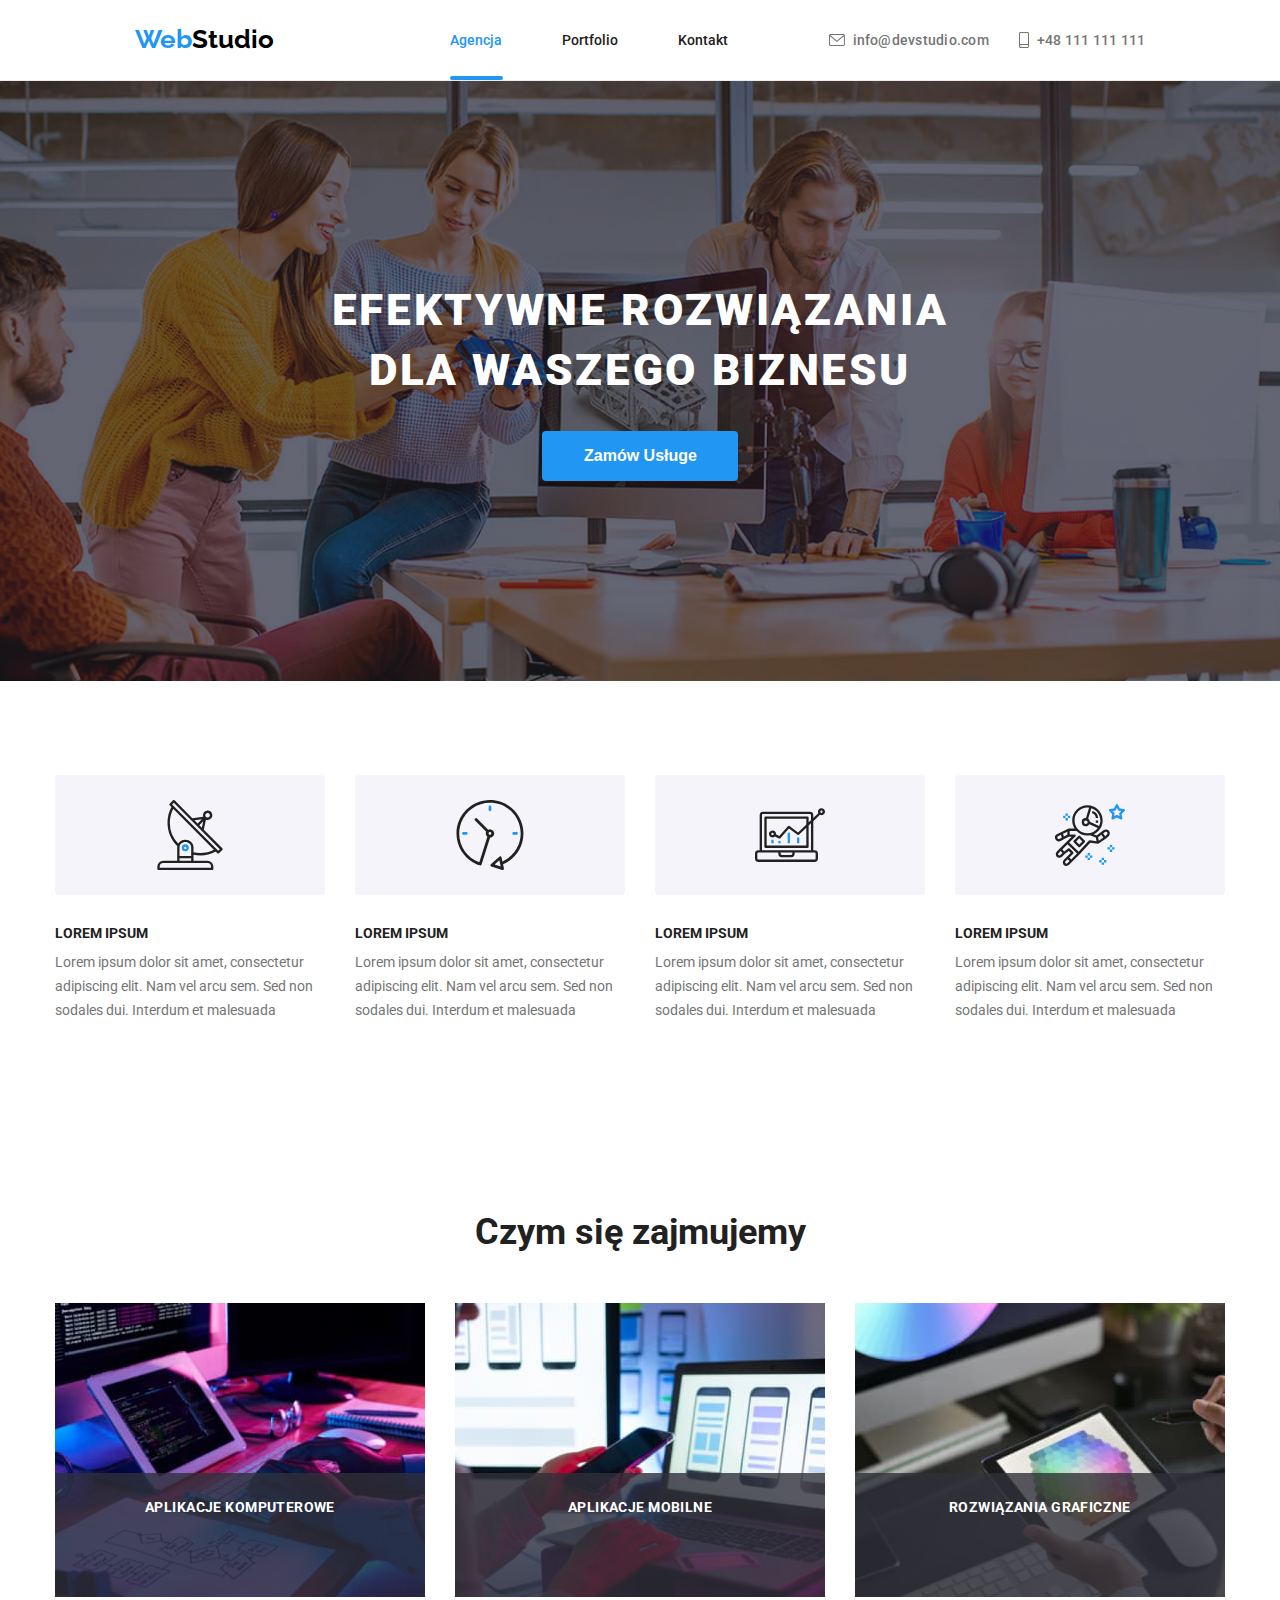
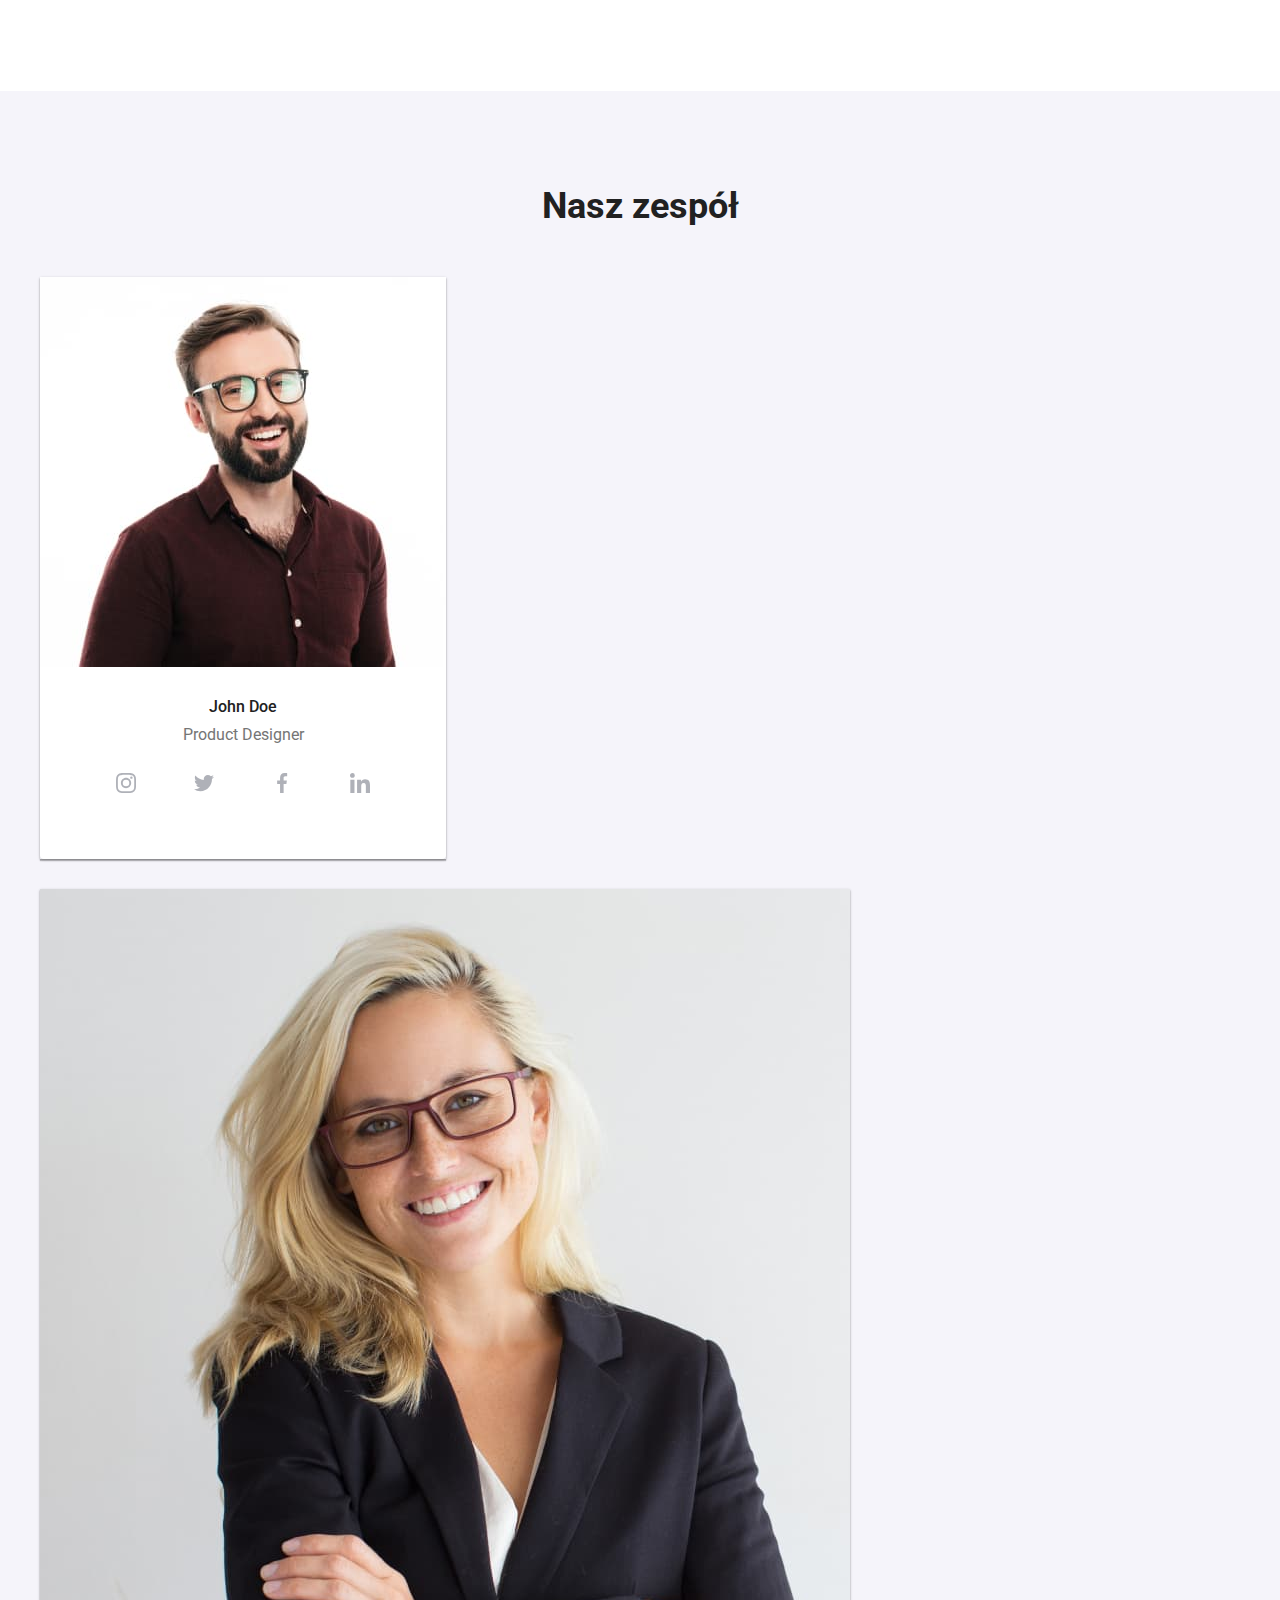
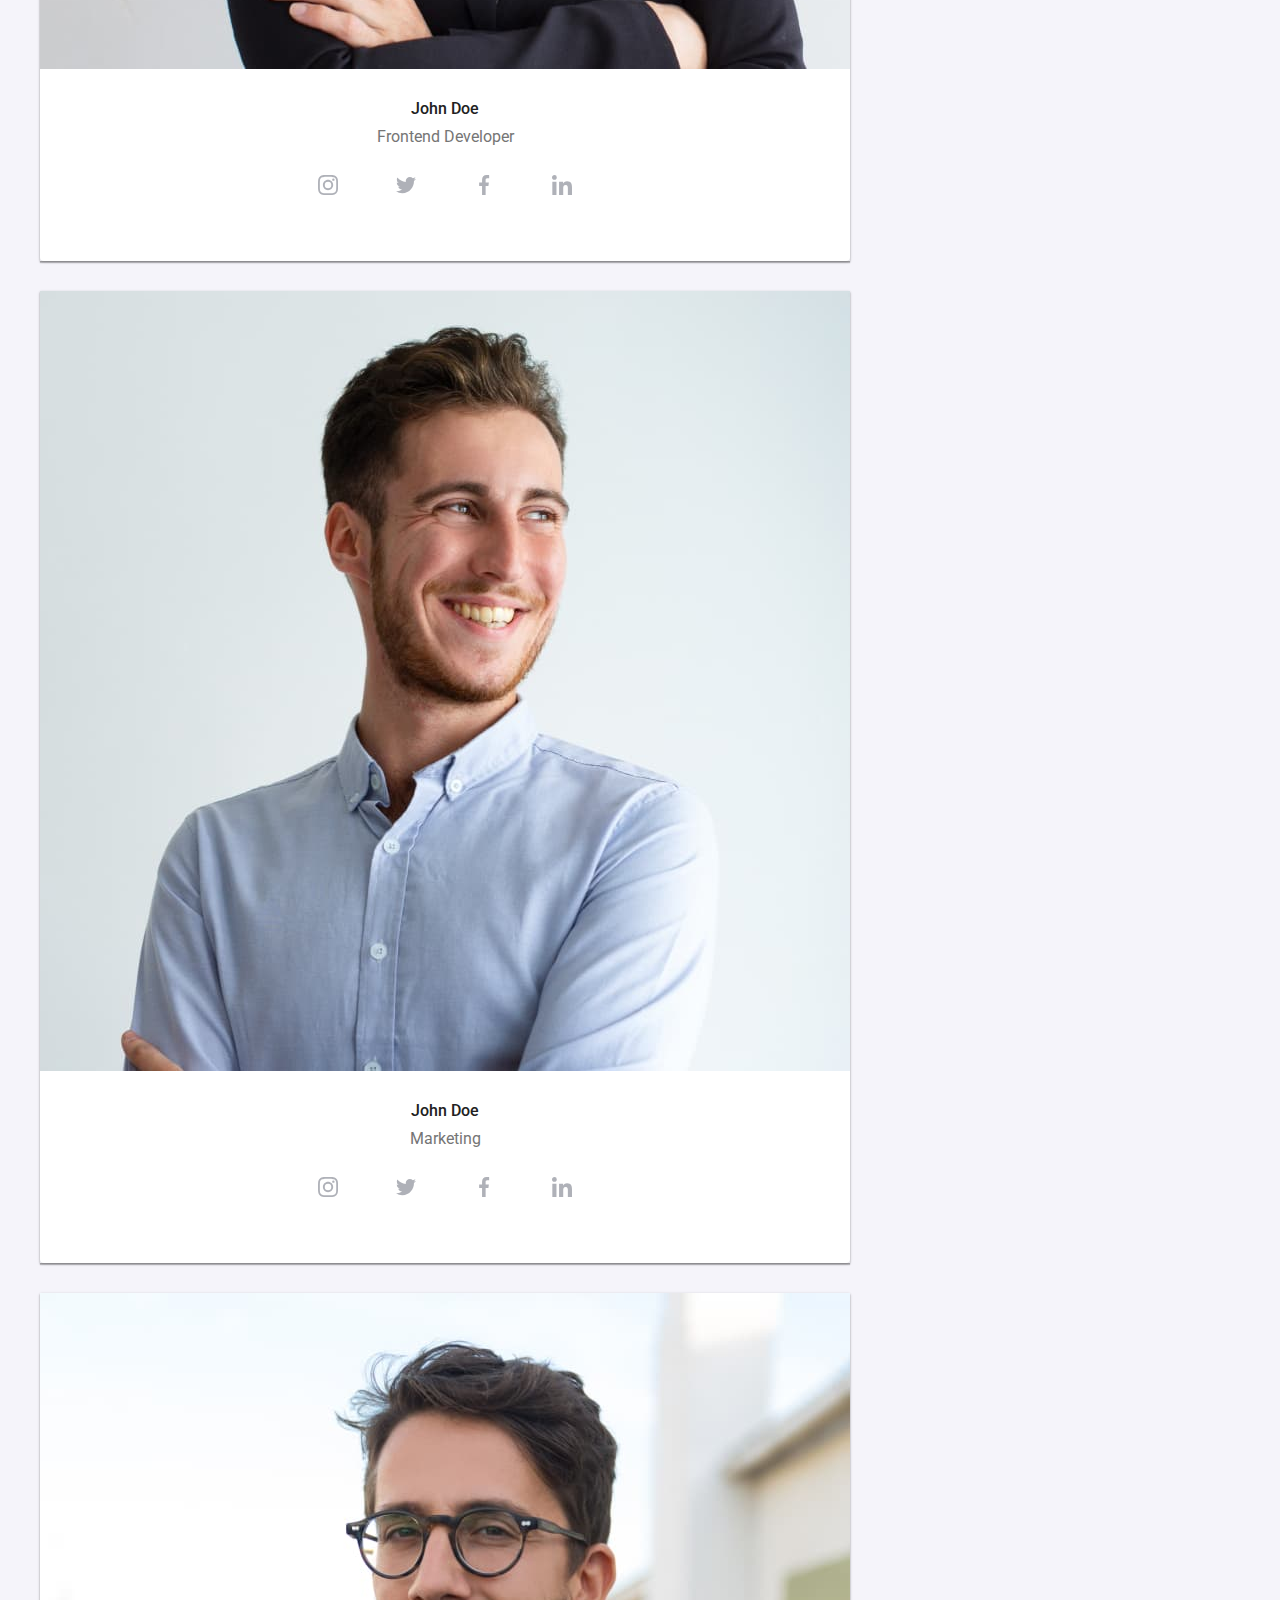
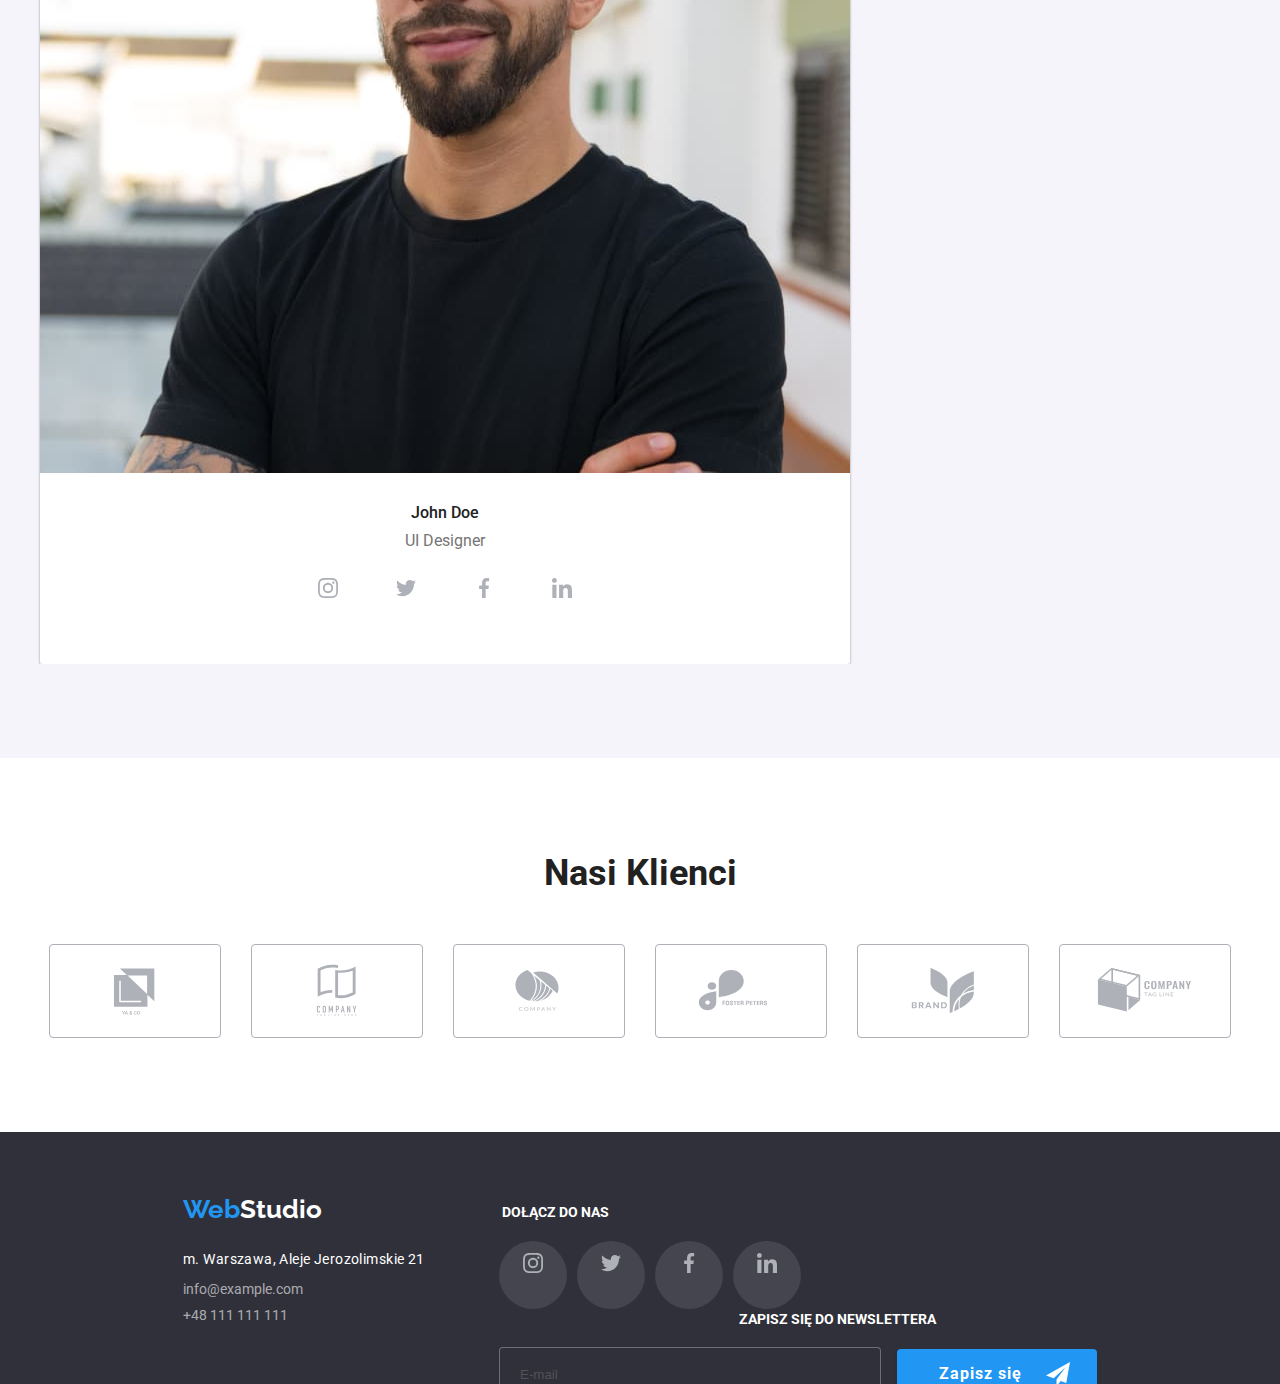
==== commit d5f39ff2: "update" ====
--- a/index.html
+++ b/index.html
@@ -38,8 +38,8 @@
                     </svg>
                 </button>
 
-                <nav>
-                    <ul class="navigation">
+                <nav class="navigation">
+                    <ul class="navigation__list">
                         <li class="navigation__selected--index">
                             <a
                                 class="navigation__active navigation__link"
@@ -60,7 +60,7 @@
                 <ul class="contact">
                     <li>
                         <a
-                            class="contact__details contact__icon"
+                            class="contact__details contact__icon-mail"
                             href="mailto:info@devstudio.com"
                             ><svg width="16px" height="12px">
                                 <use
@@ -72,7 +72,7 @@
                     </li>
                     <li>
                         <a
-                            class="contact__details contact__icon"
+                            class="contact__details contact__icon-tel"
                             href="tel:+48111111111"
                             ><svg width="10px" height="16px">
                                 <use
@@ -86,8 +86,8 @@
             </div>
         </header>
         <main>
-            <section class="main-image none">
-                <div class="container flex content-direction">
+            <section class="main-image">
+                <div class="main-image__container container">
                     <h1 class="main-image__text">
                         EFEKTYWNE ROZWIĄZANIA DLA WASZEGO BIZNESU
                     </h1>
@@ -202,7 +202,7 @@
                     </div>
                 </div>
             </section>
-            <section class="section none">
+            <section class="section">
                 <div class="container flex">
                     <ul class="advantage">
                         <li>
@@ -268,14 +268,15 @@
                     </ul>
                 </div>
             </section>
-            <section class="section none no-padding">
+            <section class="section__wwd no-padding">
                 <div class="container flex content-direction">
                     <h2 class="section__title">Czym się zajmujemy</h2>
                     <ul class="product">
                         <li>
                             <figure class="product__title">
                                 <img
-                                    src="./images/image1.jpg"
+                                    src="./images/image1.jpg
+                                    "
                                     alt="programista-kodujący-program"
                                     width="370"
                                     height="294"
@@ -288,7 +289,8 @@
                         <li>
                             <figure class="product__title">
                                 <img
-                                    src="./images/image2.jpg"
+                                    src="./images/image2.jpg
+                                    "
                                     alt="projektant-pracujący-nad-aplikacją-na-telefon"
                                     width="370"
                                     height="294"
@@ -301,7 +303,8 @@
                         <li>
                             <figure class="product__title">
                                 <img
-                                    src="./images/image3.jpg"
+                                    src="./images/image3.jpg
+                                "
                                     alt="designer-pracujący-nad-kolorystyką-strony"
                                     width="370"
                                     height="294"
@@ -314,18 +317,39 @@
                     </ul>
                 </div>
             </section>
-            <section class="team-backgroud section none">
-                <div class="container flex content-direction">
-                    <h2 class="section__title">Nasz zespół</h2>
+            <section class="section team-background">
+                <div class="container">
+                    <h2 class="section__title-2">Nasz zespół</h2>
                     <ul class="team">
                         <li class="team__shadow">
                             <figure class="team__border">
-                                <img
-                                    src="./images/image4.jpg"
-                                    alt="Product-Designer"
-                                    width="270"
-                                    height="260"
-                                />
+                                <picture>
+                                    <source
+                                        srcset="
+                                            ./images/image4-mobile.jpg   1x,
+                                            ./images/image4-mobilex2.jpg 2x
+                                        "
+                                        media="(max-width: 767px)"
+                                    />
+                                    <source
+                                        srcset="
+                                            ./images/image4-tablet.jpg   1x,
+                                            ./images/image4-tabletx2.jpg 2x
+                                        "
+                                        media="(min-width: 768px) and (max-width: 1199px)"
+                                    />
+                                    <source
+                                        srcset="
+                                            ./images/image4.jpg   1x,
+                                            ./images/image4x2.jpg 2x
+                                        "
+                                        media="(min-width: 1200px)"
+                                    />
+                                    <img
+                                        src="./images/image4.jpg"
+                                        alt="Product-Designer"
+                                    />
+                                </picture>
                                 <figcaption>
                                     <h4>John Doe</h4>
                                     <p>Product Designer</p>
@@ -364,12 +388,33 @@
                         </li>
                         <li class="team__shadow">
                             <figure class="team__border">
-                                <img
-                                    src="./images/image5.jpg"
-                                    alt="Frontend Developer"
-                                    width="270"
-                                    height="260"
-                                />
+                                <picture>
+                                    <source
+                                        srcset="
+                                            ./images/image5-mobile.jpg   1x,
+                                            ./images/image5-mobilex2.jpg 2x
+                                        "
+                                        media="(max-width: 767px)"
+                                    />
+                                    <source
+                                        srcset="
+                                            ./images/image5-tablet.jpg   1x,
+                                            ./images/image5-tabletx2.jpg 2x
+                                        "
+                                        media="(min-width: 768px) and (max-width: 1199px)"
+                                    />
+                                    <source
+                                        srcset="
+                                            ./images/image5.jpg   1x,
+                                            ./images/image5x2.jpg 2x
+                                        "
+                                        media="(min-width: 1200px)"
+                                    />
+                                    <img
+                                        src="./images/image5.jpg"
+                                        alt="Frontend Developer"
+                                    />
+                                </picture>
                                 <figcaption>
                                     <h4>John Doe</h4>
                                     <p>Frontend Developer</p>
@@ -408,12 +453,33 @@
                         </li>
                         <li class="team__shadow">
                             <figure class="team__border">
-                                <img
-                                    src="./images/image6.jpg"
-                                    alt="Marketing"
-                                    width="270"
-                                    height="260"
-                                />
+                                <picture>
+                                    <source
+                                        srcset="
+                                            ./images/image6-mobile.jpg   1x,
+                                            ./images/image6-mobilex2.jpg 2x
+                                        "
+                                        media="(max-width: 767px)"
+                                    />
+                                    <source
+                                        srcset="
+                                            ./images/image6-tablet.jpg   1x,
+                                            ./images/image6-tabletx2.jpg 2x
+                                        "
+                                        media="(min-width: 768px) and (max-width: 1199px)"
+                                    />
+                                    <source
+                                        srcset="
+                                            ./images/image6.jpg   1x,
+                                            ./images/image6x2.jpg 2x
+                                        "
+                                        media="(min-width: 1200px)"
+                                    />
+                                    <img
+                                        src="./images/image6.jpg"
+                                        alt="Marketing"
+                                    />
+                                </picture>
                                 <figcaption>
                                     <h4>John Doe</h4>
                                     <p>Marketing</p>
@@ -452,12 +518,33 @@
                         </li>
                         <li class="team__shadow">
                             <figure class="team__border">
-                                <img
-                                    src="./images/image7.jpg"
-                                    alt="UI Designer"
-                                    width="270"
-                                    height="260"
-                                />
+                                <picture>
+                                    <source
+                                        srcset="
+                                            ./images/image7-mobile.jpg   1x,
+                                            ./images/image7-mobilex2.jpg 2x
+                                        "
+                                        media="(max-width: 767px)"
+                                    />
+                                    <source
+                                        srcset="
+                                            ./images/image7-tablet.jpg   1x,
+                                            ./images/image7-tabletx2.jpg 2x
+                                        "
+                                        media="(min-width: 768px) and (max-width: 1199px)"
+                                    />
+                                    <source
+                                        srcset="
+                                            ./images/image7.jpg   1x,
+                                            ./images/image7x2.jpg 2x
+                                        "
+                                        media="(min-width: 1200px)"
+                                    />
+                                    <img
+                                        src="./images/image7.jpg"
+                                        alt="UI Designer"
+                                    />
+                                </picture>
                                 <figcaption>
                                     <h4>John Doe</h4>
                                     <p>UI Designer</p>
@@ -497,7 +584,7 @@
                     </ul>
                 </div>
             </section>
-            <section class="section none">
+            <section class="section">
                 <div class="container flex content-direction">
                     <h2 class="section__title">Nasi Klienci</h2>
                     <div class="section__client">
@@ -534,91 +621,164 @@
                     </div>
                 </div>
             </section>
-            <script src="./js/modal.js"></script>
         </main>
-        <footer class="footer-background none">
-            <div class="container flex footer">
+        <footer class="footer__background">
+            <div class="container footer">
                 <div class="footer__section">
                     <address>
-                        <a href="./index.html">
-                            <span class="logo__web">Web</span
-                            ><span class="logo__studio logo__studio--footer"
-                                >Studio</span
-                            ></a
-                        >
-                        <p class="footer__adress">
-                            m. Warszawa, Aleje Jerozolimskie 21
-                        </p>
-                        <p class="footer__contact">info@example.com</p>
-                        <p class="footer__contact">
-                            +48&nbsp;111&nbsp;111&nbsp;111
-                        </p>
+                        <div class="footer__wrap">
+                            <a href="./index.html">
+                                <span class="logo__footer logo__web">Web</span
+                                ><span class="logo__studio logo__studio--footer"
+                                    >Studio</span
+                                ></a
+                            >
+                        </div>
+                        <div class="footer__wrap">
+                            <p class="footer__adress">
+                                m. Warszawa, Aleje Jerozolimskie 21
+                            </p>
+                            <p class="footer__contact">info@example.com</p>
+                            <p class="footer__contact">
+                                +48&nbsp;111&nbsp;111&nbsp;111
+                            </p>
+                        </div>
                     </address>
                     <div class="footer">
-                        <h3 class="footer__join-us">DOŁĄCZ DO NAS</h3>
-                        <div class="footer__social-grid">
-                            <a class="footer__social-icon" href="#">
-                                <svg width="20px" height="20px">
-                                    <use
-                                        href="./images/icons.svg#icon-instagram"
-                                    ></use>
-                                </svg>
-                            </a>
-                            <a class="footer__social-icon" href="#">
-                                <svg width="20px" height="20px">
-                                    <use
-                                        href="./images/icons.svg#icon-twitter"
-                                    ></use>
-                                </svg>
-                            </a>
-                            <a class="footer__social-icon" href="#">
-                                <svg width="20px" height="20px">
-                                    <use
-                                        href="./images/icons.svg#icon-facebook"
-                                    ></use>
-                                </svg>
-                            </a>
-                            <a class="footer__social-icon" href="#">
-                                <svg width="20px" height="20px">
-                                    <use
-                                        href="./images/icons.svg#icon-linkedin"
-                                    ></use>
-                                </svg>
-                            </a>
-                            <div class="footer">
-                                <h3 class="newsletter">
-                                    ZAPISZ SIĘ DO NEWSLETTERA
-                                </h3>
-                                <form>
-                                    <label>
-                                        <input
-                                            class="newsletter__label"
-                                            type="email"
-                                            name="email"
-                                            placeholder="E-mail"
-                                        />
-                                    </label>
-                                    <button
-                                        type="submit"
-                                        class="newsletter__sign-up-button"
-                                    >
-                                        Zapisz się
-                                        <svg
-                                            class="newsletter__button-icon"
-                                            width="24px"
-                                            height="24px"
+                        <div class="column">
+                            <h3 class="footer__join-us">DOŁĄCZ DO NAS</h3>
+                            <div class="footer__social-grid">
+                                <a class="footer__social-icon" href="#">
+                                    <svg width="20px" height="20px">
+                                        <use
+                                            href="./images/icons.svg#icon-instagram"
+                                        ></use>
+                                    </svg>
+                                </a>
+                                <a class="footer__social-icon" href="#">
+                                    <svg width="20px" height="20px">
+                                        <use
+                                            href="./images/icons.svg#icon-twitter"
+                                        ></use>
+                                    </svg>
+                                </a>
+                                <a class="footer__social-icon" href="#">
+                                    <svg width="20px" height="20px">
+                                        <use
+                                            href="./images/icons.svg#icon-facebook"
+                                        ></use>
+                                    </svg>
+                                </a>
+                                <a class="footer__social-icon" href="#">
+                                    <svg width="20px" height="20px">
+                                        <use
+                                            href="./images/icons.svg#icon-linkedin"
+                                        ></use>
+                                    </svg>
+                                </a>
+                            </div>
+                        </div>
+                        <div class="footer">
+                            <div class="column">
+                                <section>
+                                    <h3 class="newsletter">
+                                        ZAPISZ SIĘ DO NEWSLETTERA
+                                    </h3>
+                                    <form>
+                                        <label>
+                                            <input
+                                                class="newsletter__label"
+                                                type="email"
+                                                name="email"
+                                                placeholder="E-mail"
+                                            />
+                                        </label>
+                                        <button
+                                            type="submit"
+                                            class="newsletter__sign-up-button"
                                         >
-                                            <use
-                                                href="./images/icons.svg#icon-icon-send"
-                                            ></use>
-                                        </svg>
-                                    </button>
-                                </form>
+                                            Zapisz się
+                                            <svg
+                                                class="newsletter__button-icon"
+                                                width="24px"
+                                                height="24px"
+                                            >
+                                                <use
+                                                    href="./images/icons.svg#icon-icon-send"
+                                                ></use>
+                                            </svg>
+                                        </button>
+                                    </form>
+                                </section>
                             </div>
                         </div>
                     </div>
                 </div>
             </div>
         </footer>
+        <div class="menu-container js-menu-container" id="mobile-menu">
+            <button
+                type="button"
+                class="menu-container__close-menu js-close-menu"
+            >
+                <svg width="40" height="40">
+                    <use href="./images/icons.svg#icon-menu-close"></use>
+                </svg>
+            </button>
+            <div>
+                <ul class="menu-container__list">
+                    <li>
+                        <a href="index.html" class="menu-container__link"
+                            >Agencja</a
+                        >
+                    </li>
+                    <li>
+                        <a href="portfolio.html" class="menu-container__link"
+                            >Portfolio</a
+                        >
+                    </li>
+                    <li>
+                        <a href="" class="menu-container__link">Kontakt</a>
+                    </li>
+                </ul>
+            </div>
+            <div>
+                <div class="menu-container__contact">
+                    <a class="menu-container__tel" href="tel:+48111111111"
+                        >+48&nbsp;111&nbsp;111&nbsp;111</a
+                    >
+
+                    <a
+                        class="menu-container__email"
+                        href="mailto:info@devstudio.com"
+                        >info@devstudio.com</a
+                    >
+                </div>
+                <ul class="menu-container__socials">
+                    <li>
+                        <a href="" class="menu-container__socials-link"
+                            >Instagram</a
+                        >
+                    </li>
+                    <li class="menu-container__socials-line">
+                        <a href="" class="menu-container__socials-link"
+                            >Twitter</a
+                        >
+                    </li>
+                    <li class="menu-container__socials-line">
+                        <a href="" class="menu-container__socials-link"
+                            >Facebook</a
+                        >
+                    </li>
+                    <li class="menu-container__socials-line">
+                        <a href="" class="menu-container__socials-link"
+                            >Linkedin</a
+                        >
+                    </li>
+                </ul>
+            </div>
+        </div>
+        <script src="./js/modal.js"></script>
+        <script src="./js/mobile-menu.js"></script>
     </body>
 </html>
--- a/css/main.min.css
+++ b/css/main.min.css
@@ -1 +1 @@
-.advantage{display:-webkit-box;display:-ms-flexbox;display:flex;-webkit-box-pack:center;-ms-flex-pack:center;justify-content:center;-webkit-column-gap:30px;-moz-column-gap:30px;column-gap:30px}.advantage p,.advantage span{color:#757575;width:270px;font-weight:400;font-size:14px;line-height:1.71}.advantage h4{font-weight:700;width:270px;font-size:14px;line-height:1.17;margin-bottom:10px}.advantage__icon{width:270px;height:120px;border-radius:4px;background-color:#f5f4fa;margin-bottom:30px;display:-webkit-box;display:-ms-flexbox;display:flex;-webkit-box-align:center;-ms-flex-align:center;align-items:center;-webkit-box-pack:center;-ms-flex-pack:center;justify-content:center}.backdrop{position:fixed;top:0;right:0;bottom:0;left:0;background-color:rgba(0,0,0,.2);-webkit-transition:visibility .6s ease-in,opacity .6s ease-in;transition:visibility .6s ease-in,opacity .6s ease-in;z-index:10}*{margin:0}ul{list-style-type:none}button{border:none;border-radius:4px}a{text-decoration:none}.container{max-width:480px;margin:0 auto;padding:0 15px}@media screen and (min-width: 760px){.container{max-width:768px}}@media screen and (min-width: 1200px){.container{max-width:1200px}}body{max-width:100%;font-family:"Roboto",sans-serif;color:#212121;margin:0 auto}textarea{resize:none}::-webkit-input-placeholder{color:rgba(255,255,255,.6)}::-moz-placeholder{color:rgba(255,255,255,.6)}:-ms-input-placeholder{color:rgba(255,255,255,.6)}::-ms-input-placeholder{color:rgba(255,255,255,.6)}::placeholder{color:rgba(255,255,255,.6)}footer{background-color:#2f303a;height:252px;display:-webkit-box;display:-ms-flexbox;display:flex}.flex{display:-webkit-box;display:-ms-flexbox;display:flex;-webkit-box-pack:justify;-ms-flex-pack:justify;justify-content:space-between;-webkit-box-align:center;-ms-flex-align:center;align-items:center}.none{display:none}.client{width:170px;height:92px;border-radius:4px;fill:#afb1b8;border:#afb1b8 solid 1px;display:-webkit-box;display:-ms-flexbox;display:flex;-webkit-box-align:center;-ms-flex-align:center;align-items:center;-webkit-box-pack:center;-ms-flex-pack:center;justify-content:center;cursor:pointer;-webkit-transition-property:fill,border-color;transition-property:fill,border-color;-webkit-transition-duration:250ms;transition-duration:250ms;-webkit-transition-timing-function:cubic-bezier(0.4, 0, 0.2, 1);transition-timing-function:cubic-bezier(0.4, 0, 0.2, 1)}.client:hover,.client:focus{fill:#2196f3;border-color:#2196f3}.contact{display:none;-webkit-box-align:center;-ms-flex-align:center;align-items:center;-webkit-column-gap:50px;-moz-column-gap:50px;column-gap:50px}.contact__details{color:#757575;font-size:14px;font-weight:500;line-height:1.17;text-align:left;-webkit-transition-property:color,fill;transition-property:color,fill;-webkit-transition-duration:250ms;transition-duration:250ms;-webkit-transition-timing-function:cubic-bezier(0.4, 0, 0.2, 1);transition-timing-function:cubic-bezier(0.4, 0, 0.2, 1)}.contact__details:hover,.contact__details:focus{color:#2196f3;fill:#2196f3}.contact__icon{display:-webkit-box;display:-ms-flexbox;display:flex;-webkit-column-gap:10px;-moz-column-gap:10px;column-gap:10px;-webkit-box-align:center;-ms-flex-align:center;align-items:center;fill:#757575}.content-direction{-webkit-box-orient:vertical;-webkit-box-direction:normal;-ms-flex-direction:column;flex-direction:column}.filters{display:-webkit-box;display:-ms-flexbox;display:flex;-webkit-column-gap:8px;-moz-column-gap:8px;column-gap:8px;margin-bottom:50px}.filters__button{font-family:"Roboto","sans-serif";background-color:#f5f4fa;font-weight:500;font-size:16px;line-height:1.62;padding:6px 22px;cursor:pointer;-webkit-transition-property:background-color,color,-webkit-box-shadow;transition-property:background-color,color,-webkit-box-shadow;transition-property:background-color,color,box-shadow;transition-property:background-color,color,box-shadow,-webkit-box-shadow;-webkit-transition-duration:250ms;transition-duration:250ms;-webkit-transition-timing-function:cubic-bezier(0.4, 0, 0.2, 1);transition-timing-function:cubic-bezier(0.4, 0, 0.2, 1)}.filters__button:focus,.filters__button:hover{color:#fff;background-color:#2196f3;-webkit-box-shadow:0px 3px 1px rgba(0,0,0,.1),0px 1px 2px rgba(0,0,0,.08),0px 2px 2px rgba(0,0,0,.12);box-shadow:0px 3px 1px rgba(0,0,0,.1),0px 1px 2px rgba(0,0,0,.08),0px 2px 2px rgba(0,0,0,.12)}.footer{-webkit-box-orient:vertical;-webkit-box-direction:normal;-ms-flex-direction:column;flex-direction:column;-webkit-box-align:start;-ms-flex-align:start;align-items:flex-start;-webkit-box-pack:center;-ms-flex-pack:center;justify-content:center}.footer__section{display:-webkit-inline-box;display:-ms-inline-flexbox;display:inline-flex;-webkit-box-align:center;-ms-flex-align:center;align-items:center;-webkit-column-gap:70px;-moz-column-gap:70px;column-gap:70px}.footer__adress{color:#fff;font-style:normal;font-size:14px;font-weight:400;line-height:1.71;text-align:left;margin-top:20px;cursor:pointer;-webkit-transition-property:color;transition-property:color;-webkit-transition-duration:250ms;transition-duration:250ms;-webkit-transition-timing-function:cubic-bezier(0.4, 0, 0.2, 1);transition-timing-function:cubic-bezier(0.4, 0, 0.2, 1)}.footer__adress:hover,.footer__adress:focus{color:#2196f3}.footer__contact{color:rgba(255,255,255,.6);font-weight:400;font-style:normal;line-height:1.17;font-size:14px;width:231px;text-align:left;margin-top:9px;cursor:pointer;-webkit-transition-property:color;transition-property:color;-webkit-transition-duration:250ms;transition-duration:250ms;-webkit-transition-timing-function:cubic-bezier(0.4, 0, 0.2, 1);transition-timing-function:cubic-bezier(0.4, 0, 0.2, 1)}.footer__contact:hover,.footer__contact:focus{color:#2196f3}.footer__join-us{color:#fff;line-height:1.17;font-size:14px;width:113px;padding-bottom:20px;margin-top:-25px}.footer__social-grid{display:-webkit-box;display:-ms-flexbox;display:flex;-webkit-column-gap:10px;-moz-column-gap:10px;column-gap:10px}.footer__social-icon{width:44px;height:44px;border-radius:50%;padding:12px;fill:#afb1b8;background-color:rgba(255,255,255,.1);-webkit-transition-property:background-color,fill;transition-property:background-color,fill;-webkit-transition-duration:250ms;transition-duration:250ms;-webkit-transition-timing-function:cubic-bezier(0.4, 0, 0.2, 1);transition-timing-function:cubic-bezier(0.4, 0, 0.2, 1)}.footer__social-icon:hover,.footer__social-icon:focus{background-color:#2196f3;fill:#fff}.is-hidden{pointer-events:none;visibility:hidden;opacity:0}.is-hidden .modal{-webkit-transform:translate(50%, 50%) scale(0) rotate(180deg);transform:translate(50%, 50%) scale(0) rotate(180deg)}.logo{text-align:left}.logo__web{font-family:"Raleway","sans-serif";font-weight:700;font-size:26px;line-height:1.19;color:#2196f3}.logo__studio{font-family:"Raleway","sans-serif";font-weight:700;font-size:26px;color:#000;line-height:1.38}.logo__studio--footer{color:#fff}.main-image{background-image:-webkit-gradient(linear, left bottom, left top, from(rgba(47, 48, 58, 0.4)), to(rgba(47, 48, 58, 0.4))),url("../images/main-background.jpg");background-image:linear-gradient(to top, rgba(47, 48, 58, 0.4), rgba(47, 48, 58, 0.4)),url("../images/main-background.jpg");background-repeat:no-repeat;-o-object-fit:fill;object-fit:fill;background-position:50% 50%;background-color:#2f303a;padding-top:200px;padding-bottom:200px;width:100%}.main-image__text{text-align:center;color:#fff;font-weight:900;font-size:44px;line-height:1.36;letter-spacing:2.64px;width:696px;margin-bottom:30px}.main-image__button{color:#fff;background-color:#2196f3;font-weight:700;font-size:16px;line-height:1.87;padding:10px 41px 10px 42px;cursor:pointer;-webkit-box-shadow:0px 4px 4px 0px rgba(0,0,0,.1490196078);box-shadow:0px 4px 4px 0px rgba(0,0,0,.1490196078)}.modal{position:relative;top:50%;left:50%;-webkit-transform:translate(-50%, -50%) scale(1);transform:translate(-50%, -50%) scale(1);width:528px;height:581px;-webkit-box-shadow:0px 1px 3px rgba(0,0,0,.12),0px 1px 1px rgba(0,0,0,.14),0px 2px 1px rgba(0,0,0,.2);box-shadow:0px 1px 3px rgba(0,0,0,.12),0px 1px 1px rgba(0,0,0,.14),0px 2px 1px rgba(0,0,0,.2);background-color:#fff;border-radius:4px;-webkit-transition:-webkit-transform .6s ease-in;transition:-webkit-transform .6s ease-in;transition:transform .6s ease-in;transition:transform .6s ease-in, -webkit-transform .6s ease-in}.modal p{text-align:center;font-size:20px;line-height:1.17;padding:40px 40px 12px 40px;color:#212121;font-weight:700;font-size:20px;line-height:1.17}.modal form{width:448px;display:-webkit-box;display:-ms-flexbox;display:flex;-webkit-box-orient:vertical;-webkit-box-direction:normal;-ms-flex-direction:column;flex-direction:column;gap:10px}.modal label{position:relative;display:-webkit-box;display:-ms-flexbox;display:flex;-webkit-box-orient:vertical;-webkit-box-direction:normal;-ms-flex-direction:column;flex-direction:column;margin-left:40px}.modal__input{width:448px;height:40px;border:1px solid rgba(33,33,33,.2);border-radius:4px;padding-left:42px;outline:none;-webkit-transition-property:border-color,fill;transition-property:border-color,fill;-webkit-transition-duration:250ms;transition-duration:250ms;-webkit-transition-timing-function:cubic-bezier(0.4, 0, 0.2, 1);transition-timing-function:cubic-bezier(0.4, 0, 0.2, 1)}.modal__input:focus-within,.modal__input:focus-within+svg,.modal__input:hover+svg,.modal__input:hover{border-color:#2196f3;fill:#2196f3}.modal__input-comment{font-size:12px;letter-spacing:.12px;width:448px;height:120px;display:-webkit-box;display:-ms-flexbox;display:flex;padding:12px 16px;margin-bottom:10px;border:1px solid rgba(33,33,33,.2);border-radius:4px;outline:none;-webkit-transition-property:border-color,fill;transition-property:border-color,fill;-webkit-transition-duration:250ms;transition-duration:250ms;-webkit-transition-timing-function:cubic-bezier(0.4, 0, 0.2, 1);transition-timing-function:cubic-bezier(0.4, 0, 0.2, 1)}.modal__input-comment:hover{border-color:#2196f3;fill:#2196f3}.modal__input-title{font-family:"Roboto","sans-serif";font-weight:400;font-size:12px;font-style:normal;line-height:1.16;letter-spacing:1%;padding-bottom:4px}.modal__icon{position:absolute;top:29px;left:12px}.modal__input-title{font-weight:400;font-size:12px;font-style:normal;line-height:1.16;letter-spacing:1%;padding-bottom:4px}.modal__button{display:-webkit-box;display:-ms-flexbox;display:flex;-webkit-box-align:center;-ms-flex-align:center;align-items:center;-webkit-box-pack:center;-ms-flex-pack:center;justify-content:center;width:200px;height:50px;font-size:16px;line-height:1.87;letter-spacing:.06em;color:#fff;margin:30px 164px 40px 164px;background-color:#2196f3;border-radius:4px;-webkit-box-shadow:0px 4px 4px 0px rgba(0,0,0,.1490196078);box-shadow:0px 4px 4px 0px rgba(0,0,0,.1490196078);cursor:pointer}.modal__rules-text{position:relative;display:block;cursor:pointer;font-size:14px;font-weight:400;line-height:1.71;padding-left:23px}.modal__rules-text input{position:absolute;opacity:0;cursor:pointer;height:0;width:0}.modal__rules-text input:checked~.modal__checkbox{border-color:#2196f3;background-color:#2196f3}.modal__rules-text input:checked~.modal__checkbox::after{display:block}.modal__rules-text .modal__checkbox::after{left:3px;bottom:2px;width:6px;height:11px;border:.2px solid #fff;border-width:0 2px 2px 0;-webkit-transform:rotate(45deg);transform:rotate(45deg)}.modal__rules-text .modal__checkbox{position:absolute;top:3px;left:0px;height:15px;width:16px;border:2px solid #000;background-color:#fff;border-color:#000;border-radius:2px;margin-left:15px}.modal__rules-text .modal__checkbox::after{content:"";position:absolute;display:none}.modal__space{margin-left:14px}.modal__link{text-decoration:underline;color:#2196f3}.modal__close{display:-webkit-box;display:-ms-flexbox;display:flex;position:absolute;top:8px;right:8px;width:30px;height:30px;-webkit-box-align:center;-ms-flex-align:center;align-items:center;border:1px solid rgba(0,0,0,.1019607843);border-radius:50%;background-color:#fff;fill:#000;cursor:pointer}.modal__icon{position:absolute;top:29px;left:12px}.navigation{display:none;padding:32px 371px 32px 93px;-webkit-column-gap:46px;-moz-column-gap:46px;column-gap:46px}.navigation__link{color:#212121;font-weight:500;font-size:14px;line-height:1.17;display:-webkit-box;display:-ms-flexbox;display:flex;-webkit-transition-property:background-color,color;transition-property:background-color,color;-webkit-transition-duration:250ms;transition-duration:250ms;-webkit-transition-timing-function:.4,0,.2,1;transition-timing-function:.4,0,.2,1}.navigation__link:hover,.navigation__link:focus{color:#2196f3;background-color:#fff}.navigation__selected{position:relative}.navigation__selected--index::after{color:#2196f3;content:"";position:absolute;width:53px;height:4px;margin-top:28px;background-color:#2196f3;border-radius:2px;display:block}.navigation__selected--portfolio::after{color:#2196f3;content:"";position:absolute;width:58px;height:4px;margin-top:28px;background-color:#2196f3;border-radius:2px;display:block}.navigation__active{color:#2196f3}.newsletter{color:#fff;font-weight:700;font-size:14px;line-height:1.17;width:207px;padding-bottom:20px;margin-top:-36px;margin-left:78px}.newsletter__label{width:358px;height:50px;background-color:#2f303a;margin-left:78px;border:1px solid rgba(255,255,255,.3019607843);border-radius:4px;padding-left:20px;-webkit-transition-property:background-color,color;transition-property:background-color,color;-webkit-transition-duration:250ms;transition-duration:250ms;-webkit-transition-timing-function:cubic-bezier(0.4, 0, 0.2, 1);transition-timing-function:cubic-bezier(0.4, 0, 0.2, 1)}.newsletter__label:hover,.newsletter__label:focus{color:#000;border-color:rgba(255,255,255,.3019607843)}.newsletter__sign-up-button{display:-webkit-inline-box;display:-ms-inline-flexbox;display:inline-flex;-webkit-box-align:center;-ms-flex-align:center;align-items:center;text-align:center;width:200px;height:50px;font-family:"Roboto","sans-serif";font-weight:700;font-size:16px;line-height:1.87;letter-spacing:.06em;color:#fff;margin-left:12px;padding-left:42px;-webkit-column-gap:24px;-moz-column-gap:24px;column-gap:24px;background-color:#2196f3;border-radius:4px;-webkit-box-shadow:0px 4px 4px 0px rgba(0,0,0,.1490196078);box-shadow:0px 4px 4px 0px rgba(0,0,0,.1490196078);cursor:pointer}.newsletter__button-icon{fill:#fff}.no-padding{padding-top:0px}.page-header{border-bottom:1px solid #ececec}.portfolio{display:-webkit-box;display:-ms-flexbox;display:flex;-ms-flex-wrap:wrap;flex-wrap:wrap;gap:30px}.portfolio h4{font-size:18px;line-height:2}.portfolio span{color:#757575;font-size:16px;line-height:1.87}.portfolio__shadow:focus,.portfolio__shadow:hover{-webkit-box-shadow:0px 1px 1px rgba(0,0,0,.12),0px 4px 4px rgba(0,0,0,.06),1px 4px 6px rgba(0,0,0,.16);box-shadow:0px 1px 1px rgba(0,0,0,.12),0px 4px 4px rgba(0,0,0,.06),1px 4px 6px rgba(0,0,0,.16);-webkit-transition-property:-webkit-box-shadow;transition-property:-webkit-box-shadow;transition-property:box-shadow;transition-property:box-shadow, -webkit-box-shadow;-webkit-transition-duration:250ms;transition-duration:250ms;-webkit-transition-timing-function:cubic-bezier(0.4, 0, 0.2, 1);transition-timing-function:cubic-bezier(0.4, 0, 0.2, 1)}.portfolio__shadow:hover .portfolio__description,.portfolio__shadow:focus .portfolio__description{-webkit-transform:translateY(0%);transform:translateY(0%);-webkit-transition-property:visibility,background-color,-webkit-transform;transition-property:visibility,background-color,-webkit-transform;transition-property:visibility,transform,background-color;transition-property:visibility,transform,background-color,-webkit-transform;-webkit-transition:-webkit-transform 250ms cubic-bezier(0.4, 0, 0.2, 1);transition:-webkit-transform 250ms cubic-bezier(0.4, 0, 0.2, 1);transition:transform 250ms cubic-bezier(0.4, 0, 0.2, 1);transition:transform 250ms cubic-bezier(0.4, 0, 0.2, 1), -webkit-transform 250ms cubic-bezier(0.4, 0, 0.2, 1)}.portfolio__image-box{position:relative;overflow:hidden}.portfolio__image-box:hover .portfolio__description,.portfolio__image-box:focus .portfolio__description{-webkit-transform:translateY(0%);transform:translateY(0%);-webkit-transition-property:visibility,background-color,-webkit-transform;transition-property:visibility,background-color,-webkit-transform;transition-property:visibility,transform,background-color;transition-property:visibility,transform,background-color,-webkit-transform;-webkit-transition:-webkit-transform 250ms cubic-bezier(0.4, 0, 0.2, 1);transition:-webkit-transform 250ms cubic-bezier(0.4, 0, 0.2, 1);transition:transform 250ms cubic-bezier(0.4, 0, 0.2, 1);transition:transform 250ms cubic-bezier(0.4, 0, 0.2, 1), -webkit-transform 250ms cubic-bezier(0.4, 0, 0.2, 1)}.portfolio__title-space{padding:20px 24px;border-left:1px solid #ececec;border-right:1px solid #ececec;border-bottom:1px solid #ececec}.portfolio__description{font-family:"Roboto","sans-serif";font-weight:400;font-size:18px;line-height:1.55;color:#fff;margin:0;position:absolute;top:0;left:0;bottom:0;right:0;background-color:rgba(33,150,243,.8980392157);padding:49px 45px 49px 24px;-webkit-transform:translateY(100%);transform:translateY(100%)}.product{display:-webkit-box;display:-ms-flexbox;display:flex;-webkit-box-align:center;-ms-flex-align:center;align-items:center;-webkit-column-gap:30px;-moz-column-gap:30px;column-gap:30px}.product__title{position:relative}.product__img-title{position:absolute;left:0;right:0;bottom:0;height:70px;font-size:14px;font-weight:700;color:#fff;line-height:1.14;padding:27px;text-align:center;background-color:rgba(47,48,58,.8);letter-spacing:.42px}.social{display:-webkit-box;display:-ms-flexbox;display:flex;-webkit-box-align:center;-ms-flex-align:center;align-items:center;-webkit-box-pack:center;-ms-flex-pack:center;justify-content:center;padding-bottom:30px;-webkit-column-gap:10px;-moz-column-gap:10px;column-gap:10px;cursor:pointer}.social__icon{width:44px;height:44px;fill:#afb1b8;border-radius:50%;padding:12px;background-color:#fff;-webkit-transition-property:background-color,fill;transition-property:background-color,fill;-webkit-transition-duration:250ms;transition-duration:250ms;-webkit-transition-timing-function:cubic-bezier(0.4, 0, 0.2, 1);transition-timing-function:cubic-bezier(0.4, 0, 0.2, 1)}.social__icon:hover,.social__icon:focus{background-color:#2196f3;fill:#fff}.team-background{background-color:#f5f4fa}.team{display:-webkit-box;display:-ms-flexbox;display:flex;-webkit-box-align:center;-ms-flex-align:center;align-items:center;-webkit-column-gap:30px;-moz-column-gap:30px;column-gap:30px;text-align:center}.team h4{font-weight:500;font-size:16px;padding-top:30px;padding-bottom:10px}.team p{color:#757575;font-weight:400;font-size:16px;line-height:1.17;padding-bottom:16px}.team__shadow{-webkit-box-shadow:0px 1px 3px rgba(0,0,0,.12),0px 1px 1px rgba(0,0,0,.14),0px 2px 1px rgba(0,0,0,.2);box-shadow:0px 1px 3px rgba(0,0,0,.12),0px 1px 1px rgba(0,0,0,.14),0px 2px 1px rgba(0,0,0,.2);-webkit-transition-property:-webkit-box-shadow;transition-property:-webkit-box-shadow;transition-property:box-shadow;transition-property:box-shadow, -webkit-box-shadow;-webkit-transition-duration:250ms;transition-duration:250ms;-webkit-transition-timing-function:cubic-bezier(0.4, 0, 0.2, 1);transition-timing-function:cubic-bezier(0.4, 0, 0.2, 1)}.team__border{border-bottom-left-radius:4px;border-bottom-right-radius:4px;-webkit-box-shadow:0px 2px 1px 0px rgba(0,0,0,.2);box-shadow:0px 2px 1px 0px rgba(0,0,0,.2);-webkit-box-shadow:0px 1px 1px 0px rgba(0,0,0,.1411764706);box-shadow:0px 1px 1px 0px rgba(0,0,0,.1411764706);-webkit-box-shadow:0px 1px 3px 0px rgba(0,0,0,.1215686275);box-shadow:0px 1px 3px 0px rgba(0,0,0,.1215686275);background-color:#fff}.section{padding:94px 0px}.section ul{padding-left:0px}.section__title{font-size:36px;line-height:1.17;text-align:center;margin-bottom:50px}.section__client{display:-webkit-box;display:-ms-flexbox;display:flex;-webkit-box-align:center;-ms-flex-align:center;align-items:center;-webkit-column-gap:30px;-moz-column-gap:30px;column-gap:30px}.mobile-open{-webkit-box-pack:end;-ms-flex-pack:end;justify-content:flex-end}/*# sourceMappingURL=main.min.css.map */+.advantage{display:-webkit-box;display:-ms-flexbox;display:flex;-webkit-box-orient:vertical;-webkit-box-direction:normal;-ms-flex-direction:column;flex-direction:column;-webkit-box-pack:center;-ms-flex-pack:center;justify-content:center;-webkit-column-gap:30px;-moz-column-gap:30px;column-gap:30px}@media screen and (min-width: 760px){.advantage{display:-webkit-box;display:-ms-flexbox;display:flex;-webkit-box-orient:horizontal;-webkit-box-direction:normal;-ms-flex-direction:row;flex-direction:row;-ms-flex-wrap:wrap;flex-wrap:wrap}}@media screen and (min-width: 1200px){.advantage{-webkit-box-orient:horizontal;-webkit-box-direction:normal;-ms-flex-direction:row;flex-direction:row}}.advantage p,.advantage span{color:#757575;width:450px;font-weight:400;font-size:14px;line-height:1.71}@media screen and (min-width: 760px){.advantage p,.advantage span{width:354px}}@media screen and (min-width: 1200px){.advantage p,.advantage span{width:270px}}.advantage h4{font-weight:700;width:450px;font-size:14px;line-height:1.17;margin-bottom:10px}@media screen and (min-width: 760px){.advantage h4{width:354px}}@media screen and (min-width: 1200px){.advantage h4{width:270px}}.advantage__icon{width:450px;height:120px;border-radius:4px;background-color:#f5f4fa;margin-bottom:30px;display:-webkit-box;display:-ms-flexbox;display:flex;-webkit-box-align:center;-ms-flex-align:center;align-items:center;-webkit-box-pack:center;-ms-flex-pack:center;justify-content:center}@media screen and (min-width: 760px){.advantage__icon{width:354px}}@media screen and (min-width: 1200px){.advantage__icon{width:270px}}.backdrop{position:fixed;top:0;right:0;bottom:0;left:0;background-color:rgba(0,0,0,.2);-webkit-transition:visibility .6s ease-in,opacity .6s ease-in;transition:visibility .6s ease-in,opacity .6s ease-in;z-index:10}*{margin:0}ul{list-style-type:none;padding:0}button{border:none;border-radius:4px}a{text-decoration:none}img{display:block;width:100%;height:auto}.container{max-width:480px;width:100%;margin:0 auto;padding:0 15px;overflow-x:hidden}@media screen and (min-width: 760px){.container{max-width:768px}}@media screen and (min-width: 1200px){.container{max-width:1200px}}body{max-width:100%;font-family:"Roboto",sans-serif;color:#212121;margin:0 auto}textarea{resize:none}::-webkit-input-placeholder{color:rgba(117,117,117,.5019607843)}::-moz-placeholder{color:rgba(117,117,117,.5019607843)}:-ms-input-placeholder{color:rgba(117,117,117,.5019607843)}::-ms-input-placeholder{color:rgba(117,117,117,.5019607843)}::placeholder{color:rgba(117,117,117,.5019607843)}.flex{display:-webkit-box;display:-ms-flexbox;display:flex;-webkit-box-pack:justify;-ms-flex-pack:justify;justify-content:space-between;-webkit-box-align:center;-ms-flex-align:center;align-items:center}@media screen and (min-width: 760px){.flex{-webkit-box-pack:start;-ms-flex-pack:start;justify-content:flex-start}}@media screen and (min-width: 1200px){.flex{-webkit-box-pack:center;-ms-flex-pack:center;justify-content:center}}.none{display:none}.column{margin-top:60px;text-align:center;-webkit-box-pack:center;-ms-flex-pack:center;justify-content:center;-webkit-box-orient:vertical;-webkit-box-direction:normal;-ms-flex-direction:column;flex-direction:column}@media screen and (min-width: 1200px){.column{margin-top:0px;-webkit-box-orient:vertical;-webkit-box-direction:normal;-ms-flex-direction:column;flex-direction:column}}.client{width:210px;height:92px;border-radius:4px;fill:#afb1b8;border:#afb1b8 solid 1px;display:-webkit-box;display:-ms-flexbox;display:flex;-webkit-box-align:center;-ms-flex-align:center;align-items:center;-webkit-box-pack:center;-ms-flex-pack:center;justify-content:center;cursor:pointer;-webkit-transition-property:fill,border-color;transition-property:fill,border-color;-webkit-transition-duration:250ms;transition-duration:250ms;-webkit-transition-timing-function:cubic-bezier(0.4, 0, 0.2, 1);transition-timing-function:cubic-bezier(0.4, 0, 0.2, 1)}.client:hover,.client:focus{font-size:12px;fill:#2196f3;border-color:#2196f3}@media screen and (min-width: 760px){.client{width:226px}}@media screen and (min-width: 1200px){.client{width:170px}}.contact{display:none}@media screen and (min-width: 760px){.contact{display:-webkit-box;display:-ms-flexbox;display:flex;-webkit-box-orient:vertical;-webkit-box-direction:normal;-ms-flex-direction:column;flex-direction:column;gap:10px}}@media screen and (min-width: 1200px){.contact{display:-webkit-box;display:-ms-flexbox;display:flex;-webkit-box-orient:horizontal;-webkit-box-direction:normal;-ms-flex-direction:row;flex-direction:row;-webkit-box-pack:justify;-ms-flex-pack:justify;justify-content:space-between;gap:30px}}.contact__details{color:#757575;text-align:left;-webkit-transition-property:color,fill;transition-property:color,fill;-webkit-transition-duration:250ms;transition-duration:250ms;-webkit-transition-timing-function:cubic-bezier(0.4, 0, 0.2, 1);transition-timing-function:cubic-bezier(0.4, 0, 0.2, 1)}@media screen and (min-width: 760px){.contact__details{font-size:12px;letter-spacing:.24px}}@media screen and (min-width: 1200px){.contact__details{font-size:14px;font-weight:500;line-height:1.17}}.contact__details:hover,.contact__details:focus{color:#2196f3;fill:#2196f3}.contact__icon-tel{display:-webkit-box;display:-ms-flexbox;display:flex;-webkit-column-gap:10px;-moz-column-gap:10px;column-gap:10px;-webkit-box-align:center;-ms-flex-align:center;align-items:center;fill:#757575}@media screen and (min-width: 760px){.contact__icon-tel{gap:8px}}.contact__icon-mail{display:-webkit-box;display:-ms-flexbox;display:flex;-webkit-column-gap:10px;-moz-column-gap:10px;column-gap:10px;-webkit-box-align:center;-ms-flex-align:center;align-items:center;fill:#757575}@media screen and (min-width: 760px){.contact__icon-mail{gap:8px}}.content-direction{-webkit-box-orient:vertical;-webkit-box-direction:normal;-ms-flex-direction:column;flex-direction:column}.filters{display:-webkit-box;display:-ms-flexbox;display:flex;-webkit-column-gap:8px;-moz-column-gap:8px;column-gap:8px;margin-bottom:50px}.filters__button{font-family:"Roboto","sans-serif";background-color:#f5f4fa;font-weight:500;font-size:16px;line-height:1.62;padding:6px 22px;cursor:pointer;-webkit-transition-property:background-color,color,-webkit-box-shadow;transition-property:background-color,color,-webkit-box-shadow;transition-property:background-color,color,box-shadow;transition-property:background-color,color,box-shadow,-webkit-box-shadow;-webkit-transition-duration:250ms;transition-duration:250ms;-webkit-transition-timing-function:cubic-bezier(0.4, 0, 0.2, 1);transition-timing-function:cubic-bezier(0.4, 0, 0.2, 1)}.filters__button:focus,.filters__button:hover{color:#fff;background-color:#2196f3;-webkit-box-shadow:0px 3px 1px rgba(0,0,0,.1),0px 1px 2px rgba(0,0,0,.08),0px 2px 2px rgba(0,0,0,.12);box-shadow:0px 3px 1px rgba(0,0,0,.1),0px 1px 2px rgba(0,0,0,.08),0px 2px 2px rgba(0,0,0,.12)}.footer{-webkit-box-orient:horizontal;-webkit-box-direction:normal;-ms-flex-direction:row;flex-direction:row;-ms-flex-wrap:wrap;flex-wrap:wrap;-webkit-box-pack:center;-ms-flex-pack:center;justify-content:center;max-width:1600px}@media screen and (min-width: 1200px){.footer{-webkit-box-orient:vertical;-webkit-box-direction:normal;-ms-flex-direction:column;flex-direction:column;-webkit-box-align:start;-ms-flex-align:start;align-items:flex-start}}.footer__section{padding-top:60px;display:-webkit-box;display:-ms-flexbox;display:flex;-webkit-box-orient:vertical;-webkit-box-direction:normal;-ms-flex-direction:column;flex-direction:column;-webkit-box-pack:center;-ms-flex-pack:center;justify-content:center;-webkit-box-align:center;-ms-flex-align:center;align-items:center;-ms-flex-line-pack:center;align-content:center;-webkit-column-gap:70px;-moz-column-gap:70px;column-gap:70px}@media screen and (min-width: 1200px){.footer__section{display:inline-flexbox;-webkit-box-orient:horizontal;-webkit-box-direction:normal;-ms-flex-direction:row;flex-direction:row;-webkit-box-align:stretch;-ms-flex-align:stretch;align-items:stretch;-ms-flex-line-pack:stretch;align-content:stretch}}.footer__wrap{text-align:center}@media screen and (min-width: 1200px){.footer__wrap{text-align:left}}.footer__background{background-color:#2f303a}@media screen and (min-width: 1200px){.footer__background{height:252px;display:-webkit-box;display:-ms-flexbox;display:flex}}.footer__adress{color:#fff;font-style:normal;font-size:14px;font-weight:400;line-height:1.71;letter-spacing:.42px;text-align:left;margin-top:20px;padding-left:10px;cursor:pointer;-webkit-transition-property:color;transition-property:color;-webkit-transition-duration:250ms;transition-duration:250ms;-webkit-transition-timing-function:cubic-bezier(0.4, 0, 0.2, 1);transition-timing-function:cubic-bezier(0.4, 0, 0.2, 1)}@media screen and (min-width: 1200px){.footer__adress{width:246px;padding-left:0px}}.footer__adress:hover,.footer__adress:focus{color:#2196f3}.footer__contact{color:rgba(255,255,255,.6);font-weight:400;font-style:normal;line-height:1.17;font-size:14px;text-align:center;margin-top:9px;cursor:pointer;-webkit-transition-property:color;transition-property:color;-webkit-transition-duration:250ms;transition-duration:250ms;-webkit-transition-timing-function:cubic-bezier(0.4, 0, 0.2, 1);transition-timing-function:cubic-bezier(0.4, 0, 0.2, 1)}@media screen and (min-width: 1200px){.footer__contact{width:231px;text-align:left}}.footer__contact:hover,.footer__contact:focus{color:#2196f3}.footer__join-us{color:#fff;text-align:center;-ms-flex-line-pack:center;align-content:center;-webkit-box-pack:center;-ms-flex-pack:center;justify-content:center;line-height:1.17;font-size:14px;padding-bottom:20px}@media screen and (min-width: 1200px){.footer__join-us{width:113px;display:-webkit-box;display:-ms-flexbox;display:flex;-webkit-box-orient:vertical;-webkit-box-direction:normal;-ms-flex-direction:column;flex-direction:column;padding-top:12px}}.footer__social-grid{display:-webkit-box;display:-ms-flexbox;display:flex;-webkit-box-pack:center;-ms-flex-pack:center;justify-content:center;-webkit-column-gap:10px;-moz-column-gap:10px;column-gap:10px}@media screen and (min-width: 1200px){.footer__social-grid{-webkit-box-pack:stretch;-ms-flex-pack:stretch;justify-content:stretch}}.footer__social-icon{width:44px;height:44px;border-radius:50%;padding:12px;fill:#afb1b8;background-color:rgba(255,255,255,.1);-webkit-transition-property:background-color,fill;transition-property:background-color,fill;-webkit-transition-duration:250ms;transition-duration:250ms;-webkit-transition-timing-function:cubic-bezier(0.4, 0, 0.2, 1);transition-timing-function:cubic-bezier(0.4, 0, 0.2, 1)}.footer__social-icon:hover,.footer__social-icon:focus{background-color:#2196f3;fill:#fff}.is-hidden{pointer-events:none;visibility:hidden;opacity:0}.is-hidden .modal{-webkit-transform:translate(50%, 50%) scale(0) rotate(180deg);transform:translate(50%, 50%) scale(0) rotate(180deg)}.logo{text-align:left}.logo__web{font-family:"Raleway","sans-serif";font-weight:700;font-size:26px;font-style:normal;line-height:1.19;color:#2196f3}.logo__studio{font-family:"Raleway","sans-serif";font-weight:700;font-size:26px;font-style:normal;color:#000;line-height:1.38}.logo__studio--footer{color:#fff}.main-image{background-color:#2f303a;padding:118px 0;margin:0 auto;background-image:-webkit-gradient(linear, left bottom, left top, from(rgba(47, 48, 58, 0.4)), to(rgba(47, 48, 58, 0.4))),url("../images/background-mobile.jpg");background-image:linear-gradient(to top, rgba(47, 48, 58, 0.4), rgba(47, 48, 58, 0.4)),url("../images/background-mobile.jpg");background-repeat:no-repeat;-o-object-fit:fill;object-fit:fill;background-position:center;background-position:50% 50%}@media(min-device-pixel-ratio: 2),(-webkit-min-device-pixel-ratio: 2),(min-resolution: 192dpi),(min-resolution: 2dppx){.main-image{background-image:-webkit-gradient(linear, left bottom, left top, from(rgba(47, 48, 58, 0.4)), to(rgba(47, 48, 58, 0.4))),url("../images/background-mobilex2.jpg");background-image:linear-gradient(to top, rgba(47, 48, 58, 0.4), rgba(47, 48, 58, 0.4)),url("../images/background-mobilex2.jpg")}}@media screen and (min-width: 760px){.main-image{background-image:-webkit-gradient(linear, left bottom, left top, from(rgba(47, 48, 58, 0.4)), to(rgba(47, 48, 58, 0.4))),url("../images/background-tablet.jpg");background-image:linear-gradient(to top, rgba(47, 48, 58, 0.4), rgba(47, 48, 58, 0.4)),url("../images/background-tablet.jpg")}}@media screen and (min-width: 760px)and (min-device-pixel-ratio: 2),screen and (min-width: 760px)and (-webkit-min-device-pixel-ratio: 2),screen and (min-width: 760px)and (min-resolution: 192dpi),screen and (min-width: 760px)and (min-resolution: 2dppx){.main-image{background-image:-webkit-gradient(linear, left bottom, left top, from(rgba(47, 48, 58, 0.4)), to(rgba(47, 48, 58, 0.4))),url("../images/background-tabletx2.jpg");background-image:linear-gradient(to top, rgba(47, 48, 58, 0.4), rgba(47, 48, 58, 0.4)),url("../images/background-tabletx2.jpg")}}@media screen and (min-width: 1200px){.main-image{padding:200px 0;background-image:-webkit-gradient(linear, left bottom, left top, from(rgba(47, 48, 58, 0.4)), to(rgba(47, 48, 58, 0.4))),url("../images/main-background.jpg");background-image:linear-gradient(to top, rgba(47, 48, 58, 0.4), rgba(47, 48, 58, 0.4)),url("../images/main-background.jpg")}}@media screen and (min-width: 1200px)and (min-device-pixel-ratio: 2),screen and (min-width: 1200px)and (-webkit-min-device-pixel-ratio: 2),screen and (min-width: 1200px)and (min-resolution: 192dpi),screen and (min-width: 1200px)and (min-resolution: 2dppx){.main-image{background-image:-webkit-gradient(linear, left bottom, left top, from(rgba(47, 48, 58, 0.4)), to(rgba(47, 48, 58, 0.4))),url("../images/main-backgroundx2.jpg");background-image:linear-gradient(to top, rgba(47, 48, 58, 0.4), rgba(47, 48, 58, 0.4)),url("../images/main-backgroundx2.jpg")}}.main-image__container{margin:0 auto;display:-webkit-box;display:-ms-flexbox;display:flex;-webkit-box-orient:vertical;-webkit-box-direction:normal;-ms-flex-direction:column;flex-direction:column;-webkit-box-pack:center;-ms-flex-pack:center;justify-content:center;-webkit-box-align:center;-ms-flex-align:center;align-items:center}.main-image__text{text-align:center;color:#fff;font-weight:900;font-size:26px;line-height:1.61;letter-spacing:1.56px;width:365px;margin-bottom:30px}@media screen and (min-width: 1200px){.main-image__text{font-size:44px;width:696px;letter-spacing:2.64px;line-height:1.36}}.main-image__button{color:#fff;background-color:#2196f3;font-weight:700;font-size:16px;line-height:1.87;padding:10px 41px 10px 42px;cursor:pointer;-webkit-box-shadow:0px 4px 4px 0px rgba(0,0,0,.1490196078);box-shadow:0px 4px 4px 0px rgba(0,0,0,.1490196078)}.modal{position:relative;top:50%;left:50%;-webkit-transform:translate(-50%, -50%) scale(1);transform:translate(-50%, -50%) scale(1);width:450px;height:609px;-webkit-box-shadow:0px 1px 3px rgba(0,0,0,.12),0px 1px 1px rgba(0,0,0,.14),0px 2px 1px rgba(0,0,0,.2);box-shadow:0px 1px 3px rgba(0,0,0,.12),0px 1px 1px rgba(0,0,0,.14),0px 2px 1px rgba(0,0,0,.2);background-color:#fff;border-radius:4px;-webkit-transition:-webkit-transform .6s ease-in;transition:-webkit-transform .6s ease-in;transition:transform .6s ease-in;transition:transform .6s ease-in, -webkit-transform .6s ease-in}@media screen and (min-width: 1200px){.modal{width:528px;height:581px}}.modal p{text-align:center;font-size:20px;line-height:1.17;padding:40px 40px 12px 40px;color:#212121;font-weight:700;font-size:20px;line-height:1.17}.modal form{width:370px;display:-webkit-box;display:-ms-flexbox;display:flex;-webkit-box-orient:vertical;-webkit-box-direction:normal;-ms-flex-direction:column;flex-direction:column;gap:10px}@media screen and (min-width: 1200px){.modal form{width:448px}}.modal label{position:relative;display:-webkit-box;display:-ms-flexbox;display:flex;-webkit-box-orient:vertical;-webkit-box-direction:normal;-ms-flex-direction:column;flex-direction:column;margin-left:40px}.modal__input{width:370px;height:40px;border:1px solid rgba(33,33,33,.2);border-radius:4px;padding-left:42px;outline:none;-webkit-transition-property:border-color,fill;transition-property:border-color,fill;-webkit-transition-duration:250ms;transition-duration:250ms;-webkit-transition-timing-function:cubic-bezier(0.4, 0, 0.2, 1);transition-timing-function:cubic-bezier(0.4, 0, 0.2, 1)}@media screen and (min-width: 1200px){.modal__input{width:448px}}.modal__input:focus-within,.modal__input:focus-within+svg,.modal__input:hover+svg,.modal__input:hover{border-color:#2196f3;fill:#2196f3}.modal__input-comment{font-size:14px;letter-spacing:.14px;font-weight:400;width:370px;height:120px;display:-webkit-box;display:-ms-flexbox;display:flex;padding:12px 16px;margin-bottom:10px;border:1px solid rgba(33,33,33,.2);border-radius:4px;outline:none;-webkit-transition-property:border-color,fill;transition-property:border-color,fill;-webkit-transition-duration:250ms;transition-duration:250ms;-webkit-transition-timing-function:cubic-bezier(0.4, 0, 0.2, 1);transition-timing-function:cubic-bezier(0.4, 0, 0.2, 1)}@media screen and (min-width: 1200px){.modal__input-comment{width:448px;font-size:12px;letter-spacing:.12px}}.modal__input-comment:hover{border-color:#2196f3;fill:#2196f3}.modal__input-title{font-family:"Roboto","sans-serif";font-weight:400;font-size:12px;font-style:normal;line-height:1.16;letter-spacing:1%;padding-bottom:4px}.modal__icon{position:absolute;top:29px;left:12px}.modal__input-title{font-weight:400;font-size:12px;font-style:normal;line-height:1.16;letter-spacing:1%;padding-bottom:4px}.modal__button{display:-webkit-box;display:-ms-flexbox;display:flex;-webkit-box-align:center;-ms-flex-align:center;align-items:center;-webkit-box-pack:center;-ms-flex-pack:center;justify-content:center;width:200px;height:50px;font-size:16px;line-height:1.87;letter-spacing:.06em;color:#fff;margin:31px 125px 40px;background-color:#2196f3;border-radius:4px;-webkit-box-shadow:0px 4px 4px 0px rgba(0,0,0,.1490196078);box-shadow:0px 4px 4px 0px rgba(0,0,0,.1490196078);cursor:pointer}@media screen and (min-width: 1200px){.modal__button{margin:30px 164px 40px}}.modal__rules-text{position:relative;display:block;cursor:pointer;width:370px;color:#757575;font-size:12px;font-weight:400;line-height:normal;letter-spacing:.36px;padding-left:8px}@media screen and (min-width: 1200px){.modal__rules-text{width:395px;font-size:14px;padding-left:29px;line-height:1.71}}.modal__rules-text input{position:absolute;opacity:0;cursor:pointer;height:0;width:0}.modal__rules-text input:checked~.modal__checkbox{border-color:#2196f3;background-color:#2196f3}.modal__rules-text input:checked~.modal__checkbox::after{display:block}.modal__rules-text .modal__checkbox::after{left:3px;bottom:2px;width:6px;height:11px;border:.2px solid #fff;border-width:0 2px 2px 0;-webkit-transform:rotate(45deg);transform:rotate(45deg)}.modal__rules-text .modal__checkbox{position:absolute;top:0px;left:0px;height:15px;width:16px;border:2px solid #000;background-color:#fff;border-color:#000;border-radius:2px}@media screen and (min-width: 1200px){.modal__rules-text .modal__checkbox{margin-left:15px;top:3px}}.modal__rules-text .modal__checkbox::after{content:"";position:absolute;display:none}.modal__space{margin-left:16px}@media screen and (min-width: 1200px){.modal__space{margin-left:14px;width:395px}}.modal__link{text-decoration:underline;color:#2196f3}.modal__close{display:-webkit-box;display:-ms-flexbox;display:flex;position:absolute;top:8px;right:8px;width:30px;height:30px;-webkit-box-align:center;-ms-flex-align:center;align-items:center;border:1px solid rgba(0,0,0,.1019607843);border-radius:50%;background-color:#fff;fill:#000;cursor:pointer}.modal__icon{position:absolute;top:29px;left:12px}.navigation{display:none}@media screen and (min-width: 760px){.navigation{display:-webkit-box;display:-ms-flexbox;display:flex;-webkit-box-pack:justify;-ms-flex-pack:justify;justify-content:space-between;-webkit-box-align:center;-ms-flex-align:center;align-items:center;padding:32px 101px 32px 83px}}@media screen and (min-width: 1200px){.navigation{margin-left:93px}}.navigation__list{display:-webkit-box;display:-ms-flexbox;display:flex;-webkit-box-orient:horizontal;-webkit-box-direction:normal;-ms-flex-direction:row;flex-direction:row;padding-left:0;-webkit-column-gap:46px;-moz-column-gap:46px;column-gap:46px}@media screen and (min-width: 760px){.navigation__list{gap:60px}}.navigation__link{color:#212121;font-weight:500;font-size:14px;line-height:1.17;display:-webkit-box;display:-ms-flexbox;display:flex;-webkit-transition-property:background-color,color;transition-property:background-color,color;-webkit-transition-duration:250ms;transition-duration:250ms;-webkit-transition-timing-function:.4,0,.2,1;transition-timing-function:.4,0,.2,1}.navigation__link:hover,.navigation__link:focus{color:#2196f3;background-color:#fff}.navigation__selected{position:relative}.navigation__selected--index::after{color:#2196f3;content:"";position:absolute;width:53px;height:4px;margin-top:28px;background-color:#2196f3;border-radius:2px;display:block}.navigation__selected--portfolio::after{color:#2196f3;content:"";position:absolute;width:58px;height:4px;margin-top:28px;background-color:#2196f3;border-radius:2px;display:block}.navigation__active{color:#2196f3}.newsletter{color:#fff;font-weight:700;font-size:14px;line-height:1.17;text-align:center;-webkit-box-pack:center;-ms-flex-pack:center;justify-content:center;-ms-flex-line-pack:center;align-content:center;padding-bottom:20px}@media screen and (min-width: 1200px){.newsletter{width:207px;display:inline-block;-webkit-box-orient:horizontal;-webkit-box-direction:normal;-ms-flex-direction:row;flex-direction:row;margin-left:78px;margin-top:0px}}.newsletter__label{width:450px;height:50px;background-color:#2f303a;border:1px solid rgba(255,255,255,.3019607843);border-radius:4px;padding-left:20px;margin-bottom:20px;-webkit-transition-property:background-color,color;transition-property:background-color,color;-webkit-transition-duration:250ms;transition-duration:250ms;-webkit-transition-timing-function:cubic-bezier(0.4, 0, 0.2, 1);transition-timing-function:cubic-bezier(0.4, 0, 0.2, 1)}@media screen and (min-width: 1200px){.newsletter__label{width:358px}}.newsletter__label:hover,.newsletter__label:focus{color:#000;border-color:rgba(255,255,255,.3019607843)}.newsletter__sign-up-button{display:-webkit-inline-box;display:-ms-inline-flexbox;display:inline-flex;-webkit-box-align:center;-ms-flex-align:center;align-items:center;text-align:center;width:200px;height:50px;font-family:"Roboto","sans-serif";font-weight:700;font-size:16px;line-height:1.87;letter-spacing:.06em;color:#fff;margin-left:12px;margin-bottom:60px;padding-left:42px;-webkit-column-gap:24px;-moz-column-gap:24px;column-gap:24px;background-color:#2196f3;border-radius:4px;-webkit-box-shadow:0px 4px 4px 0px rgba(0,0,0,.1490196078);box-shadow:0px 4px 4px 0px rgba(0,0,0,.1490196078);cursor:pointer}.newsletter__button-icon{fill:#fff}.no-padding{padding-top:0px}.page-header{border-bottom:1px solid #ececec}.portfolio{display:-webkit-box;display:-ms-flexbox;display:flex;-ms-flex-wrap:wrap;flex-wrap:wrap;gap:30px}.portfolio h4{font-size:18px;line-height:2}.portfolio span{color:#757575;font-size:16px;line-height:1.87}.portfolio__shadow:focus,.portfolio__shadow:hover{-webkit-box-shadow:0px 1px 1px rgba(0,0,0,.12),0px 4px 4px rgba(0,0,0,.06),1px 4px 6px rgba(0,0,0,.16);box-shadow:0px 1px 1px rgba(0,0,0,.12),0px 4px 4px rgba(0,0,0,.06),1px 4px 6px rgba(0,0,0,.16);-webkit-transition-property:-webkit-box-shadow;transition-property:-webkit-box-shadow;transition-property:box-shadow;transition-property:box-shadow, -webkit-box-shadow;-webkit-transition-duration:250ms;transition-duration:250ms;-webkit-transition-timing-function:cubic-bezier(0.4, 0, 0.2, 1);transition-timing-function:cubic-bezier(0.4, 0, 0.2, 1)}.portfolio__shadow:hover .portfolio__description,.portfolio__shadow:focus .portfolio__description{-webkit-transform:translateY(0%);transform:translateY(0%);-webkit-transition-property:visibility,background-color,-webkit-transform;transition-property:visibility,background-color,-webkit-transform;transition-property:visibility,transform,background-color;transition-property:visibility,transform,background-color,-webkit-transform;-webkit-transition:-webkit-transform 250ms cubic-bezier(0.4, 0, 0.2, 1);transition:-webkit-transform 250ms cubic-bezier(0.4, 0, 0.2, 1);transition:transform 250ms cubic-bezier(0.4, 0, 0.2, 1);transition:transform 250ms cubic-bezier(0.4, 0, 0.2, 1), -webkit-transform 250ms cubic-bezier(0.4, 0, 0.2, 1)}.portfolio__image-box{position:relative;overflow:hidden}.portfolio__image-box:hover .portfolio__description,.portfolio__image-box:focus .portfolio__description{-webkit-transform:translateY(0%);transform:translateY(0%);-webkit-transition-property:visibility,background-color,-webkit-transform;transition-property:visibility,background-color,-webkit-transform;transition-property:visibility,transform,background-color;transition-property:visibility,transform,background-color,-webkit-transform;-webkit-transition:-webkit-transform 250ms cubic-bezier(0.4, 0, 0.2, 1);transition:-webkit-transform 250ms cubic-bezier(0.4, 0, 0.2, 1);transition:transform 250ms cubic-bezier(0.4, 0, 0.2, 1);transition:transform 250ms cubic-bezier(0.4, 0, 0.2, 1), -webkit-transform 250ms cubic-bezier(0.4, 0, 0.2, 1)}.portfolio__title-space{padding:20px 24px;border-left:1px solid #ececec;border-right:1px solid #ececec;border-bottom:1px solid #ececec}.portfolio__description{font-family:"Roboto","sans-serif";font-weight:400;font-size:18px;line-height:1.55;color:#fff;margin:0;position:absolute;top:0;left:0;bottom:0;right:0;background-color:rgba(33,150,243,.8980392157);padding:49px 45px 49px 24px;-webkit-transform:translateY(100%);transform:translateY(100%)}.product{display:none;-webkit-box-align:center;-ms-flex-align:center;align-items:center;-webkit-column-gap:30px;-moz-column-gap:30px;column-gap:30px}@media screen and (min-width: 1200px){.product{display:-webkit-box;display:-ms-flexbox;display:flex}}.product__title{position:relative}.product__img-title{position:absolute;left:0;right:0;bottom:0;height:70px;font-size:14px;font-weight:700;color:#fff;line-height:1.14;padding:27px;text-align:center;background-color:rgba(47,48,58,.8);letter-spacing:.42px}.social{display:-webkit-box;display:-ms-flexbox;display:flex;-webkit-box-align:center;-ms-flex-align:center;align-items:center;-webkit-box-pack:center;-ms-flex-pack:center;justify-content:center;padding-bottom:30px;-webkit-column-gap:10px;-moz-column-gap:10px;column-gap:10px;cursor:pointer}.social__icon{width:44px;height:44px;fill:#afb1b8;border-radius:50%;padding:12px;background-color:#fff;-webkit-transition-property:background-color,fill;transition-property:background-color,fill;-webkit-transition-duration:250ms;transition-duration:250ms;-webkit-transition-timing-function:cubic-bezier(0.4, 0, 0.2, 1);transition-timing-function:cubic-bezier(0.4, 0, 0.2, 1)}.social__icon:hover,.social__icon:focus{background-color:#2196f3;fill:#fff}.team-background{background-color:#f5f4fa;-webkit-box-orient:vertical;-webkit-box-direction:normal;-ms-flex-direction:column;flex-direction:column}@media screen and (min-width: 1200px){.team-background{-webkit-box-orient:horizontal;-webkit-box-direction:normal;-ms-flex-direction:row;flex-direction:row}}.team{display:-webkit-box;display:-ms-flexbox;display:flex;-webkit-box-orient:vertical;-webkit-box-direction:normal;-ms-flex-direction:column;flex-direction:column;-webkit-box-align:center;-ms-flex-align:center;align-items:center;gap:30px;text-align:center}@media screen and (min-width: 760px){.team{display:-webkit-box;display:-ms-flexbox;display:flex;-webkit-box-orient:horizontal;-webkit-box-direction:normal;-ms-flex-direction:row;flex-direction:row;-ms-flex-wrap:wrap;flex-wrap:wrap}}@media screen and (min-width: 1200px){.team{-webkit-box-orient:horizontal;-webkit-box-direction:normal;-ms-flex-direction:row;flex-direction:row}}.team h4{font-weight:500;font-size:16px;padding-top:30px;padding-bottom:10px}.team p{color:#757575;font-weight:400;font-size:16px;line-height:1.17;padding-bottom:16px}.team__shadow{-webkit-box-shadow:0px 1px 3px rgba(0,0,0,.12),0px 1px 1px rgba(0,0,0,.14),0px 2px 1px rgba(0,0,0,.2);box-shadow:0px 1px 3px rgba(0,0,0,.12),0px 1px 1px rgba(0,0,0,.14),0px 2px 1px rgba(0,0,0,.2);-webkit-transition-property:-webkit-box-shadow;transition-property:-webkit-box-shadow;transition-property:box-shadow;transition-property:box-shadow, -webkit-box-shadow;-webkit-transition-duration:250ms;transition-duration:250ms;-webkit-transition-timing-function:cubic-bezier(0.4, 0, 0.2, 1);transition-timing-function:cubic-bezier(0.4, 0, 0.2, 1)}.team__border{border-bottom-left-radius:4px;border-bottom-right-radius:4px;-webkit-box-shadow:0px 2px 1px 0px rgba(0,0,0,.2);box-shadow:0px 2px 1px 0px rgba(0,0,0,.2);-webkit-box-shadow:0px 1px 1px 0px rgba(0,0,0,.1411764706);box-shadow:0px 1px 1px 0px rgba(0,0,0,.1411764706);-webkit-box-shadow:0px 1px 3px 0px rgba(0,0,0,.1215686275);box-shadow:0px 1px 3px 0px rgba(0,0,0,.1215686275);background-color:#fff}.section{padding:94px 0px}.section__wwd{display:none}@media screen and (min-width: 1200px){.section__wwd{display:block;padding:94px 0px}}.section ul{padding-left:0px}.section__title{display:none;font-size:36px;line-height:1.17;text-align:center;margin-bottom:50px}@media screen and (min-width: 1200px){.section__title{display:block}}.section__title-2{font-size:36px;line-height:1.17;text-align:center;margin-bottom:50px}.section__client{display:-webkit-box;display:-ms-flexbox;display:flex;-webkit-box-orient:horizontal;-webkit-box-direction:normal;-ms-flex-direction:row;flex-direction:row;-ms-flex-wrap:wrap;flex-wrap:wrap;-webkit-box-align:center;-ms-flex-align:center;align-items:center;gap:30px}.mobile-open{display:-webkit-box;display:-ms-flexbox;display:flex;-webkit-box-align:center;-ms-flex-align:center;align-items:center;background-color:rgba(0,0,0,0);border:none;cursor:pointer;-webkit-transition-property:fill;transition-property:fill;-webkit-transition-duration:250ms;transition-duration:250ms;-webkit-transition-timing-function:.4,0,.2,1;transition-timing-function:.4,0,.2,1}.mobile-open:hover,.mobile-open:focus{fill:#2196f3}@media screen and (min-width: 760px){.mobile-open{display:none}}.menu-container.is-open{-webkit-transform:translateX(0);transform:translateX(0)}.menu-container{background-color:#fff;position:fixed;inset:0;display:-webkit-box;display:-ms-flexbox;display:flex;-webkit-box-orient:vertical;-webkit-box-direction:normal;-ms-flex-direction:column;flex-direction:column;-webkit-box-pack:justify;-ms-flex-pack:justify;justify-content:space-between;-webkit-transform:translateX(100%);transform:translateX(100%);-webkit-transition:-webkit-transform 250ms ease-in-out;transition:-webkit-transform 250ms ease-in-out;transition:transform 250ms ease-in-out;transition:transform 250ms ease-in-out, -webkit-transform 250ms ease-in-out}.menu-container__close-menu{position:absolute;top:8px;right:8px;background-color:rgba(0,0,0,0);border:none}.menu-container__close-menu:hover{fill:#2196f3;-webkit-transition-duration:250ms;transition-duration:250ms;-webkit-transition-timing-function:.4,0,.2,1;transition-timing-function:.4,0,.2,1;cursor:pointer}.menu-container__list{display:-webkit-box;display:-ms-flexbox;display:flex;-webkit-box-orient:vertical;-webkit-box-direction:normal;-ms-flex-direction:column;flex-direction:column;margin-top:48px;gap:32px}.menu-container__link{color:#212121;font-size:40px;font-weight:500;letter-spacing:.8px;padding-left:40px;cursor:pointer;-webkit-transition-property:color;transition-property:color;-webkit-transition-duration:250ms;transition-duration:250ms;-webkit-transition-timing-function:.4,0,.2,1;transition-timing-function:.4,0,.2,1}.menu-container__link:hover{color:#2196f3}.menu-container__contact{display:-webkit-box;display:-ms-flexbox;display:flex;-webkit-box-orient:vertical;-webkit-box-direction:normal;-ms-flex-direction:column;flex-direction:column;gap:32px}.menu-container__tel{color:#2196f3;font-size:34px;font-weight:500;letter-spacing:.68px;margin-left:40px}.menu-container__email{color:#757575;font-size:24px;font-weight:500;letter-spacing:.48px;margin-left:40px}.menu-container__socials{display:-webkit-box;display:-ms-flexbox;display:flex;-webkit-box-orient:horizontal;-webkit-box-direction:normal;-ms-flex-direction:row;flex-direction:row;margin-top:64px;margin-bottom:48px;padding-left:40px;gap:10px}.menu-container__socials-link{color:#2196f3;font-size:18px;font-weight:500;line-height:1.22;letter-spacing:.36px}.menu-container__socials-line{border-left:1px solid rgba(33,33,33,.2);padding-left:10px}/*# sourceMappingURL=main.min.css.map */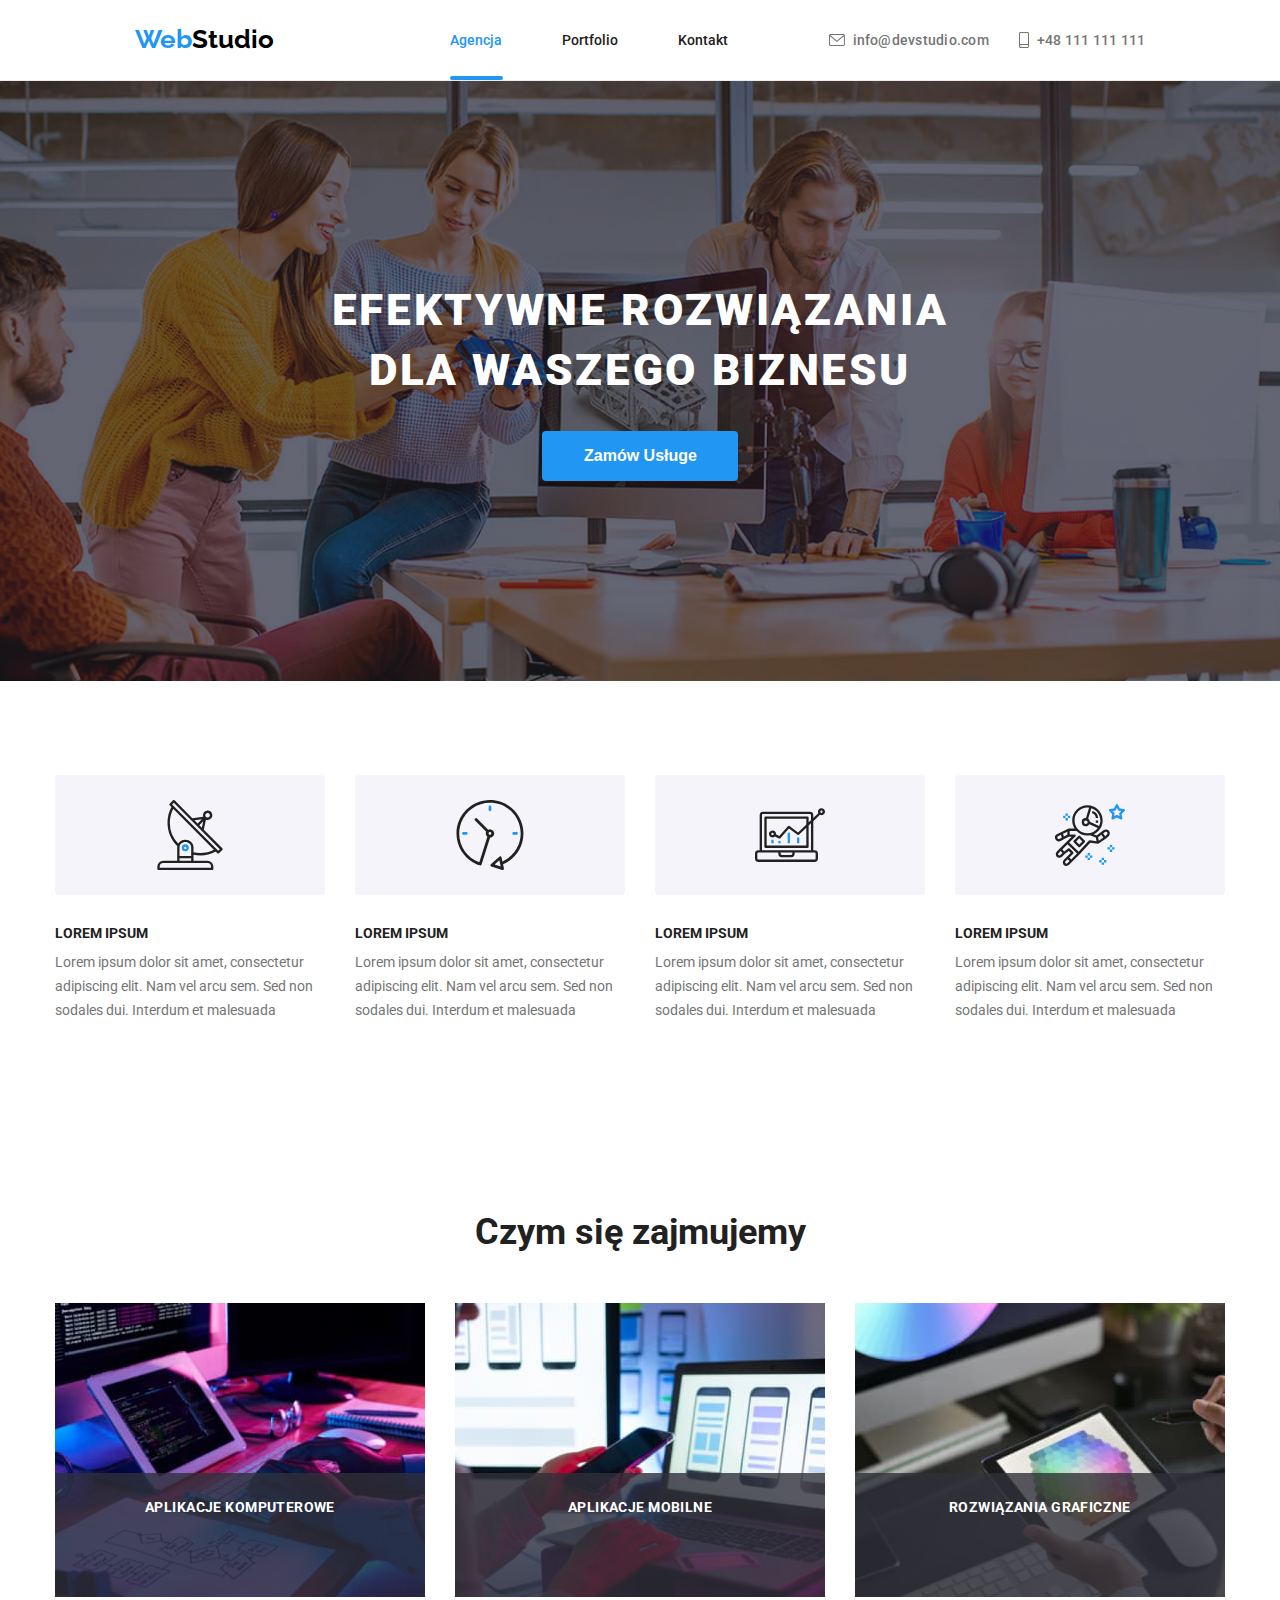
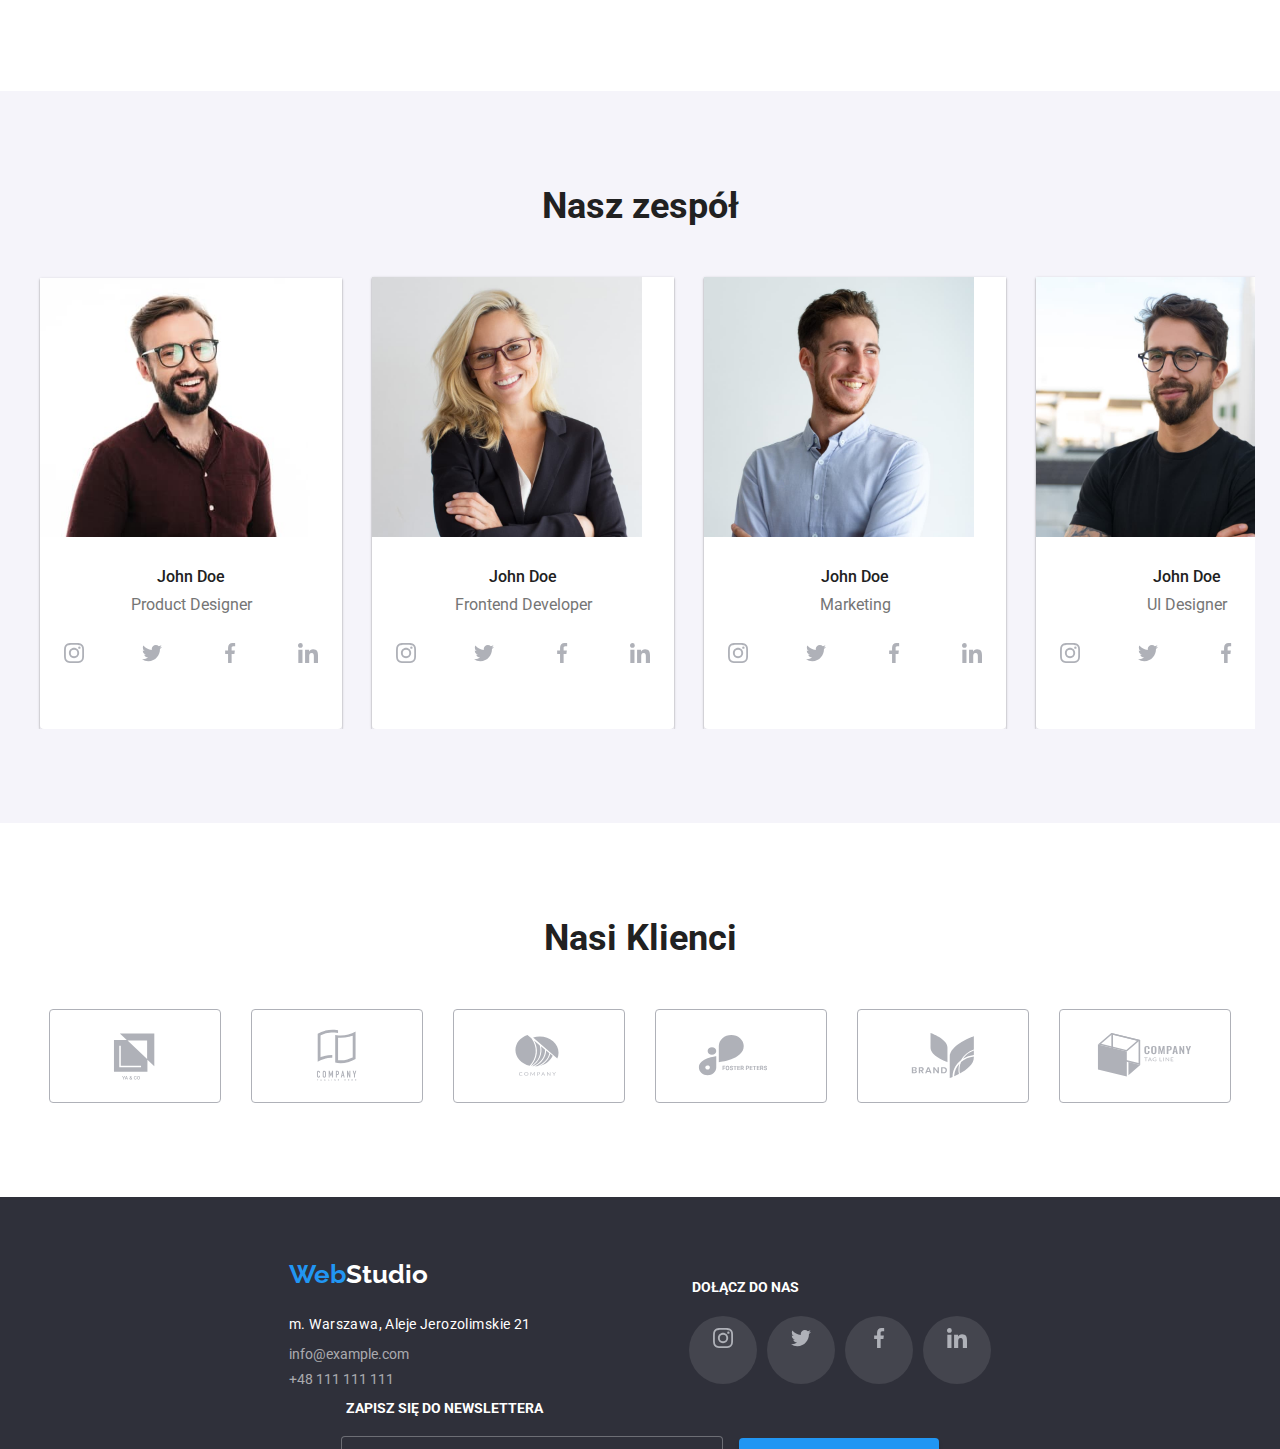
==== commit 6a4b5b14: "3.0" ====
--- a/index.html
+++ b/index.html
@@ -646,71 +646,73 @@
                     </address>
                     <div class="footer">
                         <div class="column">
-                            <h3 class="footer__join-us">DOŁĄCZ DO NAS</h3>
-                            <div class="footer__social-grid">
-                                <a class="footer__social-icon" href="#">
-                                    <svg width="20px" height="20px">
-                                        <use
-                                            href="./images/icons.svg#icon-instagram"
-                                        ></use>
-                                    </svg>
-                                </a>
-                                <a class="footer__social-icon" href="#">
-                                    <svg width="20px" height="20px">
-                                        <use
-                                            href="./images/icons.svg#icon-twitter"
-                                        ></use>
-                                    </svg>
-                                </a>
-                                <a class="footer__social-icon" href="#">
-                                    <svg width="20px" height="20px">
-                                        <use
-                                            href="./images/icons.svg#icon-facebook"
-                                        ></use>
-                                    </svg>
-                                </a>
-                                <a class="footer__social-icon" href="#">
-                                    <svg width="20px" height="20px">
-                                        <use
-                                            href="./images/icons.svg#icon-linkedin"
-                                        ></use>
-                                    </svg>
-                                </a>
+                            <div class="footer__join-tablet">
+                                <h3 class="footer__join-us">DOŁĄCZ DO NAS</h3>
+                                <div class="footer__social-grid">
+                                    <a class="footer__social-icon" href="#">
+                                        <svg width="20px" height="20px">
+                                            <use
+                                                href="./images/icons.svg#icon-instagram"
+                                            ></use>
+                                        </svg>
+                                    </a>
+                                    <a class="footer__social-icon" href="#">
+                                        <svg width="20px" height="20px">
+                                            <use
+                                                href="./images/icons.svg#icon-twitter"
+                                            ></use>
+                                        </svg>
+                                    </a>
+                                    <a class="footer__social-icon" href="#">
+                                        <svg width="20px" height="20px">
+                                            <use
+                                                href="./images/icons.svg#icon-facebook"
+                                            ></use>
+                                        </svg>
+                                    </a>
+                                    <a class="footer__social-icon" href="#">
+                                        <svg width="20px" height="20px">
+                                            <use
+                                                href="./images/icons.svg#icon-linkedin"
+                                            ></use>
+                                        </svg>
+                                    </a>
+                                </div>
                             </div>
                         </div>
-                        <div class="footer">
-                            <div class="column">
-                                <section>
-                                    <h3 class="newsletter">
-                                        ZAPISZ SIĘ DO NEWSLETTERA
-                                    </h3>
-                                    <form>
-                                        <label>
-                                            <input
-                                                class="newsletter__label"
-                                                type="email"
-                                                name="email"
-                                                placeholder="E-mail"
-                                            />
-                                        </label>
-                                        <button
-                                            type="submit"
-                                            class="newsletter__sign-up-button"
+                    </div>
+                    <div class="footer">
+                        <div class="column">
+                            <section class="footer__newsletter-column">
+                                <h3 class="newsletter">
+                                    ZAPISZ SIĘ DO NEWSLETTERA
+                                </h3>
+                                <form>
+                                    <label>
+                                        <input
+                                            class="newsletter__label"
+                                            type="email"
+                                            name="email"
+                                            placeholder="E-mail"
+                                        />
+                                    </label>
+                                    <button
+                                        type="submit"
+                                        class="newsletter__sign-up-button"
+                                    >
+                                        Zapisz się
+                                        <svg
+                                            class="newsletter__button-icon"
+                                            width="24px"
+                                            height="24px"
                                         >
-                                            Zapisz się
-                                            <svg
-                                                class="newsletter__button-icon"
-                                                width="24px"
-                                                height="24px"
-                                            >
-                                                <use
-                                                    href="./images/icons.svg#icon-icon-send"
-                                                ></use>
-                                            </svg>
-                                        </button>
-                                    </form>
-                                </section>
-                            </div>
+                                            <use
+                                                href="./images/icons.svg#icon-icon-send"
+                                            ></use>
+                                        </svg>
+                                    </button>
+                                </form>
+                            </section>
                         </div>
                     </div>
                 </div>
--- a/css/main.min.css
+++ b/css/main.min.css
@@ -1 +1 @@
-.advantage{display:-webkit-box;display:-ms-flexbox;display:flex;-webkit-box-orient:vertical;-webkit-box-direction:normal;-ms-flex-direction:column;flex-direction:column;-webkit-box-pack:center;-ms-flex-pack:center;justify-content:center;-webkit-column-gap:30px;-moz-column-gap:30px;column-gap:30px}@media screen and (min-width: 760px){.advantage{display:-webkit-box;display:-ms-flexbox;display:flex;-webkit-box-orient:horizontal;-webkit-box-direction:normal;-ms-flex-direction:row;flex-direction:row;-ms-flex-wrap:wrap;flex-wrap:wrap}}@media screen and (min-width: 1200px){.advantage{-webkit-box-orient:horizontal;-webkit-box-direction:normal;-ms-flex-direction:row;flex-direction:row}}.advantage p,.advantage span{color:#757575;width:450px;font-weight:400;font-size:14px;line-height:1.71}@media screen and (min-width: 760px){.advantage p,.advantage span{width:354px}}@media screen and (min-width: 1200px){.advantage p,.advantage span{width:270px}}.advantage h4{font-weight:700;width:450px;font-size:14px;line-height:1.17;margin-bottom:10px}@media screen and (min-width: 760px){.advantage h4{width:354px}}@media screen and (min-width: 1200px){.advantage h4{width:270px}}.advantage__icon{width:450px;height:120px;border-radius:4px;background-color:#f5f4fa;margin-bottom:30px;display:-webkit-box;display:-ms-flexbox;display:flex;-webkit-box-align:center;-ms-flex-align:center;align-items:center;-webkit-box-pack:center;-ms-flex-pack:center;justify-content:center}@media screen and (min-width: 760px){.advantage__icon{width:354px}}@media screen and (min-width: 1200px){.advantage__icon{width:270px}}.backdrop{position:fixed;top:0;right:0;bottom:0;left:0;background-color:rgba(0,0,0,.2);-webkit-transition:visibility .6s ease-in,opacity .6s ease-in;transition:visibility .6s ease-in,opacity .6s ease-in;z-index:10}*{margin:0}ul{list-style-type:none;padding:0}button{border:none;border-radius:4px}a{text-decoration:none}img{display:block;width:100%;height:auto}.container{max-width:480px;width:100%;margin:0 auto;padding:0 15px;overflow-x:hidden}@media screen and (min-width: 760px){.container{max-width:768px}}@media screen and (min-width: 1200px){.container{max-width:1200px}}body{max-width:100%;font-family:"Roboto",sans-serif;color:#212121;margin:0 auto}textarea{resize:none}::-webkit-input-placeholder{color:rgba(117,117,117,.5019607843)}::-moz-placeholder{color:rgba(117,117,117,.5019607843)}:-ms-input-placeholder{color:rgba(117,117,117,.5019607843)}::-ms-input-placeholder{color:rgba(117,117,117,.5019607843)}::placeholder{color:rgba(117,117,117,.5019607843)}.flex{display:-webkit-box;display:-ms-flexbox;display:flex;-webkit-box-pack:justify;-ms-flex-pack:justify;justify-content:space-between;-webkit-box-align:center;-ms-flex-align:center;align-items:center}@media screen and (min-width: 760px){.flex{-webkit-box-pack:start;-ms-flex-pack:start;justify-content:flex-start}}@media screen and (min-width: 1200px){.flex{-webkit-box-pack:center;-ms-flex-pack:center;justify-content:center}}.none{display:none}.column{margin-top:60px;text-align:center;-webkit-box-pack:center;-ms-flex-pack:center;justify-content:center;-webkit-box-orient:vertical;-webkit-box-direction:normal;-ms-flex-direction:column;flex-direction:column}@media screen and (min-width: 1200px){.column{margin-top:0px;-webkit-box-orient:vertical;-webkit-box-direction:normal;-ms-flex-direction:column;flex-direction:column}}.client{width:210px;height:92px;border-radius:4px;fill:#afb1b8;border:#afb1b8 solid 1px;display:-webkit-box;display:-ms-flexbox;display:flex;-webkit-box-align:center;-ms-flex-align:center;align-items:center;-webkit-box-pack:center;-ms-flex-pack:center;justify-content:center;cursor:pointer;-webkit-transition-property:fill,border-color;transition-property:fill,border-color;-webkit-transition-duration:250ms;transition-duration:250ms;-webkit-transition-timing-function:cubic-bezier(0.4, 0, 0.2, 1);transition-timing-function:cubic-bezier(0.4, 0, 0.2, 1)}.client:hover,.client:focus{font-size:12px;fill:#2196f3;border-color:#2196f3}@media screen and (min-width: 760px){.client{width:226px}}@media screen and (min-width: 1200px){.client{width:170px}}.contact{display:none}@media screen and (min-width: 760px){.contact{display:-webkit-box;display:-ms-flexbox;display:flex;-webkit-box-orient:vertical;-webkit-box-direction:normal;-ms-flex-direction:column;flex-direction:column;gap:10px}}@media screen and (min-width: 1200px){.contact{display:-webkit-box;display:-ms-flexbox;display:flex;-webkit-box-orient:horizontal;-webkit-box-direction:normal;-ms-flex-direction:row;flex-direction:row;-webkit-box-pack:justify;-ms-flex-pack:justify;justify-content:space-between;gap:30px}}.contact__details{color:#757575;text-align:left;-webkit-transition-property:color,fill;transition-property:color,fill;-webkit-transition-duration:250ms;transition-duration:250ms;-webkit-transition-timing-function:cubic-bezier(0.4, 0, 0.2, 1);transition-timing-function:cubic-bezier(0.4, 0, 0.2, 1)}@media screen and (min-width: 760px){.contact__details{font-size:12px;letter-spacing:.24px}}@media screen and (min-width: 1200px){.contact__details{font-size:14px;font-weight:500;line-height:1.17}}.contact__details:hover,.contact__details:focus{color:#2196f3;fill:#2196f3}.contact__icon-tel{display:-webkit-box;display:-ms-flexbox;display:flex;-webkit-column-gap:10px;-moz-column-gap:10px;column-gap:10px;-webkit-box-align:center;-ms-flex-align:center;align-items:center;fill:#757575}@media screen and (min-width: 760px){.contact__icon-tel{gap:8px}}.contact__icon-mail{display:-webkit-box;display:-ms-flexbox;display:flex;-webkit-column-gap:10px;-moz-column-gap:10px;column-gap:10px;-webkit-box-align:center;-ms-flex-align:center;align-items:center;fill:#757575}@media screen and (min-width: 760px){.contact__icon-mail{gap:8px}}.content-direction{-webkit-box-orient:vertical;-webkit-box-direction:normal;-ms-flex-direction:column;flex-direction:column}.filters{display:-webkit-box;display:-ms-flexbox;display:flex;-webkit-column-gap:8px;-moz-column-gap:8px;column-gap:8px;margin-bottom:50px}.filters__button{font-family:"Roboto","sans-serif";background-color:#f5f4fa;font-weight:500;font-size:16px;line-height:1.62;padding:6px 22px;cursor:pointer;-webkit-transition-property:background-color,color,-webkit-box-shadow;transition-property:background-color,color,-webkit-box-shadow;transition-property:background-color,color,box-shadow;transition-property:background-color,color,box-shadow,-webkit-box-shadow;-webkit-transition-duration:250ms;transition-duration:250ms;-webkit-transition-timing-function:cubic-bezier(0.4, 0, 0.2, 1);transition-timing-function:cubic-bezier(0.4, 0, 0.2, 1)}.filters__button:focus,.filters__button:hover{color:#fff;background-color:#2196f3;-webkit-box-shadow:0px 3px 1px rgba(0,0,0,.1),0px 1px 2px rgba(0,0,0,.08),0px 2px 2px rgba(0,0,0,.12);box-shadow:0px 3px 1px rgba(0,0,0,.1),0px 1px 2px rgba(0,0,0,.08),0px 2px 2px rgba(0,0,0,.12)}.footer{-webkit-box-orient:horizontal;-webkit-box-direction:normal;-ms-flex-direction:row;flex-direction:row;-ms-flex-wrap:wrap;flex-wrap:wrap;-webkit-box-pack:center;-ms-flex-pack:center;justify-content:center;max-width:1600px}@media screen and (min-width: 1200px){.footer{-webkit-box-orient:vertical;-webkit-box-direction:normal;-ms-flex-direction:column;flex-direction:column;-webkit-box-align:start;-ms-flex-align:start;align-items:flex-start}}.footer__section{padding-top:60px;display:-webkit-box;display:-ms-flexbox;display:flex;-webkit-box-orient:vertical;-webkit-box-direction:normal;-ms-flex-direction:column;flex-direction:column;-webkit-box-pack:center;-ms-flex-pack:center;justify-content:center;-webkit-box-align:center;-ms-flex-align:center;align-items:center;-ms-flex-line-pack:center;align-content:center;-webkit-column-gap:70px;-moz-column-gap:70px;column-gap:70px}@media screen and (min-width: 1200px){.footer__section{display:inline-flexbox;-webkit-box-orient:horizontal;-webkit-box-direction:normal;-ms-flex-direction:row;flex-direction:row;-webkit-box-align:stretch;-ms-flex-align:stretch;align-items:stretch;-ms-flex-line-pack:stretch;align-content:stretch}}.footer__wrap{text-align:center}@media screen and (min-width: 1200px){.footer__wrap{text-align:left}}.footer__background{background-color:#2f303a}@media screen and (min-width: 1200px){.footer__background{height:252px;display:-webkit-box;display:-ms-flexbox;display:flex}}.footer__adress{color:#fff;font-style:normal;font-size:14px;font-weight:400;line-height:1.71;letter-spacing:.42px;text-align:left;margin-top:20px;padding-left:10px;cursor:pointer;-webkit-transition-property:color;transition-property:color;-webkit-transition-duration:250ms;transition-duration:250ms;-webkit-transition-timing-function:cubic-bezier(0.4, 0, 0.2, 1);transition-timing-function:cubic-bezier(0.4, 0, 0.2, 1)}@media screen and (min-width: 1200px){.footer__adress{width:246px;padding-left:0px}}.footer__adress:hover,.footer__adress:focus{color:#2196f3}.footer__contact{color:rgba(255,255,255,.6);font-weight:400;font-style:normal;line-height:1.17;font-size:14px;text-align:center;margin-top:9px;cursor:pointer;-webkit-transition-property:color;transition-property:color;-webkit-transition-duration:250ms;transition-duration:250ms;-webkit-transition-timing-function:cubic-bezier(0.4, 0, 0.2, 1);transition-timing-function:cubic-bezier(0.4, 0, 0.2, 1)}@media screen and (min-width: 1200px){.footer__contact{width:231px;text-align:left}}.footer__contact:hover,.footer__contact:focus{color:#2196f3}.footer__join-us{color:#fff;text-align:center;-ms-flex-line-pack:center;align-content:center;-webkit-box-pack:center;-ms-flex-pack:center;justify-content:center;line-height:1.17;font-size:14px;padding-bottom:20px}@media screen and (min-width: 1200px){.footer__join-us{width:113px;display:-webkit-box;display:-ms-flexbox;display:flex;-webkit-box-orient:vertical;-webkit-box-direction:normal;-ms-flex-direction:column;flex-direction:column;padding-top:12px}}.footer__social-grid{display:-webkit-box;display:-ms-flexbox;display:flex;-webkit-box-pack:center;-ms-flex-pack:center;justify-content:center;-webkit-column-gap:10px;-moz-column-gap:10px;column-gap:10px}@media screen and (min-width: 1200px){.footer__social-grid{-webkit-box-pack:stretch;-ms-flex-pack:stretch;justify-content:stretch}}.footer__social-icon{width:44px;height:44px;border-radius:50%;padding:12px;fill:#afb1b8;background-color:rgba(255,255,255,.1);-webkit-transition-property:background-color,fill;transition-property:background-color,fill;-webkit-transition-duration:250ms;transition-duration:250ms;-webkit-transition-timing-function:cubic-bezier(0.4, 0, 0.2, 1);transition-timing-function:cubic-bezier(0.4, 0, 0.2, 1)}.footer__social-icon:hover,.footer__social-icon:focus{background-color:#2196f3;fill:#fff}.is-hidden{pointer-events:none;visibility:hidden;opacity:0}.is-hidden .modal{-webkit-transform:translate(50%, 50%) scale(0) rotate(180deg);transform:translate(50%, 50%) scale(0) rotate(180deg)}.logo{text-align:left}.logo__web{font-family:"Raleway","sans-serif";font-weight:700;font-size:26px;font-style:normal;line-height:1.19;color:#2196f3}.logo__studio{font-family:"Raleway","sans-serif";font-weight:700;font-size:26px;font-style:normal;color:#000;line-height:1.38}.logo__studio--footer{color:#fff}.main-image{background-color:#2f303a;padding:118px 0;margin:0 auto;background-image:-webkit-gradient(linear, left bottom, left top, from(rgba(47, 48, 58, 0.4)), to(rgba(47, 48, 58, 0.4))),url("../images/background-mobile.jpg");background-image:linear-gradient(to top, rgba(47, 48, 58, 0.4), rgba(47, 48, 58, 0.4)),url("../images/background-mobile.jpg");background-repeat:no-repeat;-o-object-fit:fill;object-fit:fill;background-position:center;background-position:50% 50%}@media(min-device-pixel-ratio: 2),(-webkit-min-device-pixel-ratio: 2),(min-resolution: 192dpi),(min-resolution: 2dppx){.main-image{background-image:-webkit-gradient(linear, left bottom, left top, from(rgba(47, 48, 58, 0.4)), to(rgba(47, 48, 58, 0.4))),url("../images/background-mobilex2.jpg");background-image:linear-gradient(to top, rgba(47, 48, 58, 0.4), rgba(47, 48, 58, 0.4)),url("../images/background-mobilex2.jpg")}}@media screen and (min-width: 760px){.main-image{background-image:-webkit-gradient(linear, left bottom, left top, from(rgba(47, 48, 58, 0.4)), to(rgba(47, 48, 58, 0.4))),url("../images/background-tablet.jpg");background-image:linear-gradient(to top, rgba(47, 48, 58, 0.4), rgba(47, 48, 58, 0.4)),url("../images/background-tablet.jpg")}}@media screen and (min-width: 760px)and (min-device-pixel-ratio: 2),screen and (min-width: 760px)and (-webkit-min-device-pixel-ratio: 2),screen and (min-width: 760px)and (min-resolution: 192dpi),screen and (min-width: 760px)and (min-resolution: 2dppx){.main-image{background-image:-webkit-gradient(linear, left bottom, left top, from(rgba(47, 48, 58, 0.4)), to(rgba(47, 48, 58, 0.4))),url("../images/background-tabletx2.jpg");background-image:linear-gradient(to top, rgba(47, 48, 58, 0.4), rgba(47, 48, 58, 0.4)),url("../images/background-tabletx2.jpg")}}@media screen and (min-width: 1200px){.main-image{padding:200px 0;background-image:-webkit-gradient(linear, left bottom, left top, from(rgba(47, 48, 58, 0.4)), to(rgba(47, 48, 58, 0.4))),url("../images/main-background.jpg");background-image:linear-gradient(to top, rgba(47, 48, 58, 0.4), rgba(47, 48, 58, 0.4)),url("../images/main-background.jpg")}}@media screen and (min-width: 1200px)and (min-device-pixel-ratio: 2),screen and (min-width: 1200px)and (-webkit-min-device-pixel-ratio: 2),screen and (min-width: 1200px)and (min-resolution: 192dpi),screen and (min-width: 1200px)and (min-resolution: 2dppx){.main-image{background-image:-webkit-gradient(linear, left bottom, left top, from(rgba(47, 48, 58, 0.4)), to(rgba(47, 48, 58, 0.4))),url("../images/main-backgroundx2.jpg");background-image:linear-gradient(to top, rgba(47, 48, 58, 0.4), rgba(47, 48, 58, 0.4)),url("../images/main-backgroundx2.jpg")}}.main-image__container{margin:0 auto;display:-webkit-box;display:-ms-flexbox;display:flex;-webkit-box-orient:vertical;-webkit-box-direction:normal;-ms-flex-direction:column;flex-direction:column;-webkit-box-pack:center;-ms-flex-pack:center;justify-content:center;-webkit-box-align:center;-ms-flex-align:center;align-items:center}.main-image__text{text-align:center;color:#fff;font-weight:900;font-size:26px;line-height:1.61;letter-spacing:1.56px;width:365px;margin-bottom:30px}@media screen and (min-width: 1200px){.main-image__text{font-size:44px;width:696px;letter-spacing:2.64px;line-height:1.36}}.main-image__button{color:#fff;background-color:#2196f3;font-weight:700;font-size:16px;line-height:1.87;padding:10px 41px 10px 42px;cursor:pointer;-webkit-box-shadow:0px 4px 4px 0px rgba(0,0,0,.1490196078);box-shadow:0px 4px 4px 0px rgba(0,0,0,.1490196078)}.modal{position:relative;top:50%;left:50%;-webkit-transform:translate(-50%, -50%) scale(1);transform:translate(-50%, -50%) scale(1);width:450px;height:609px;-webkit-box-shadow:0px 1px 3px rgba(0,0,0,.12),0px 1px 1px rgba(0,0,0,.14),0px 2px 1px rgba(0,0,0,.2);box-shadow:0px 1px 3px rgba(0,0,0,.12),0px 1px 1px rgba(0,0,0,.14),0px 2px 1px rgba(0,0,0,.2);background-color:#fff;border-radius:4px;-webkit-transition:-webkit-transform .6s ease-in;transition:-webkit-transform .6s ease-in;transition:transform .6s ease-in;transition:transform .6s ease-in, -webkit-transform .6s ease-in}@media screen and (min-width: 1200px){.modal{width:528px;height:581px}}.modal p{text-align:center;font-size:20px;line-height:1.17;padding:40px 40px 12px 40px;color:#212121;font-weight:700;font-size:20px;line-height:1.17}.modal form{width:370px;display:-webkit-box;display:-ms-flexbox;display:flex;-webkit-box-orient:vertical;-webkit-box-direction:normal;-ms-flex-direction:column;flex-direction:column;gap:10px}@media screen and (min-width: 1200px){.modal form{width:448px}}.modal label{position:relative;display:-webkit-box;display:-ms-flexbox;display:flex;-webkit-box-orient:vertical;-webkit-box-direction:normal;-ms-flex-direction:column;flex-direction:column;margin-left:40px}.modal__input{width:370px;height:40px;border:1px solid rgba(33,33,33,.2);border-radius:4px;padding-left:42px;outline:none;-webkit-transition-property:border-color,fill;transition-property:border-color,fill;-webkit-transition-duration:250ms;transition-duration:250ms;-webkit-transition-timing-function:cubic-bezier(0.4, 0, 0.2, 1);transition-timing-function:cubic-bezier(0.4, 0, 0.2, 1)}@media screen and (min-width: 1200px){.modal__input{width:448px}}.modal__input:focus-within,.modal__input:focus-within+svg,.modal__input:hover+svg,.modal__input:hover{border-color:#2196f3;fill:#2196f3}.modal__input-comment{font-size:14px;letter-spacing:.14px;font-weight:400;width:370px;height:120px;display:-webkit-box;display:-ms-flexbox;display:flex;padding:12px 16px;margin-bottom:10px;border:1px solid rgba(33,33,33,.2);border-radius:4px;outline:none;-webkit-transition-property:border-color,fill;transition-property:border-color,fill;-webkit-transition-duration:250ms;transition-duration:250ms;-webkit-transition-timing-function:cubic-bezier(0.4, 0, 0.2, 1);transition-timing-function:cubic-bezier(0.4, 0, 0.2, 1)}@media screen and (min-width: 1200px){.modal__input-comment{width:448px;font-size:12px;letter-spacing:.12px}}.modal__input-comment:hover{border-color:#2196f3;fill:#2196f3}.modal__input-title{font-family:"Roboto","sans-serif";font-weight:400;font-size:12px;font-style:normal;line-height:1.16;letter-spacing:1%;padding-bottom:4px}.modal__icon{position:absolute;top:29px;left:12px}.modal__input-title{font-weight:400;font-size:12px;font-style:normal;line-height:1.16;letter-spacing:1%;padding-bottom:4px}.modal__button{display:-webkit-box;display:-ms-flexbox;display:flex;-webkit-box-align:center;-ms-flex-align:center;align-items:center;-webkit-box-pack:center;-ms-flex-pack:center;justify-content:center;width:200px;height:50px;font-size:16px;line-height:1.87;letter-spacing:.06em;color:#fff;margin:31px 125px 40px;background-color:#2196f3;border-radius:4px;-webkit-box-shadow:0px 4px 4px 0px rgba(0,0,0,.1490196078);box-shadow:0px 4px 4px 0px rgba(0,0,0,.1490196078);cursor:pointer}@media screen and (min-width: 1200px){.modal__button{margin:30px 164px 40px}}.modal__rules-text{position:relative;display:block;cursor:pointer;width:370px;color:#757575;font-size:12px;font-weight:400;line-height:normal;letter-spacing:.36px;padding-left:8px}@media screen and (min-width: 1200px){.modal__rules-text{width:395px;font-size:14px;padding-left:29px;line-height:1.71}}.modal__rules-text input{position:absolute;opacity:0;cursor:pointer;height:0;width:0}.modal__rules-text input:checked~.modal__checkbox{border-color:#2196f3;background-color:#2196f3}.modal__rules-text input:checked~.modal__checkbox::after{display:block}.modal__rules-text .modal__checkbox::after{left:3px;bottom:2px;width:6px;height:11px;border:.2px solid #fff;border-width:0 2px 2px 0;-webkit-transform:rotate(45deg);transform:rotate(45deg)}.modal__rules-text .modal__checkbox{position:absolute;top:0px;left:0px;height:15px;width:16px;border:2px solid #000;background-color:#fff;border-color:#000;border-radius:2px}@media screen and (min-width: 1200px){.modal__rules-text .modal__checkbox{margin-left:15px;top:3px}}.modal__rules-text .modal__checkbox::after{content:"";position:absolute;display:none}.modal__space{margin-left:16px}@media screen and (min-width: 1200px){.modal__space{margin-left:14px;width:395px}}.modal__link{text-decoration:underline;color:#2196f3}.modal__close{display:-webkit-box;display:-ms-flexbox;display:flex;position:absolute;top:8px;right:8px;width:30px;height:30px;-webkit-box-align:center;-ms-flex-align:center;align-items:center;border:1px solid rgba(0,0,0,.1019607843);border-radius:50%;background-color:#fff;fill:#000;cursor:pointer}.modal__icon{position:absolute;top:29px;left:12px}.navigation{display:none}@media screen and (min-width: 760px){.navigation{display:-webkit-box;display:-ms-flexbox;display:flex;-webkit-box-pack:justify;-ms-flex-pack:justify;justify-content:space-between;-webkit-box-align:center;-ms-flex-align:center;align-items:center;padding:32px 101px 32px 83px}}@media screen and (min-width: 1200px){.navigation{margin-left:93px}}.navigation__list{display:-webkit-box;display:-ms-flexbox;display:flex;-webkit-box-orient:horizontal;-webkit-box-direction:normal;-ms-flex-direction:row;flex-direction:row;padding-left:0;-webkit-column-gap:46px;-moz-column-gap:46px;column-gap:46px}@media screen and (min-width: 760px){.navigation__list{gap:60px}}.navigation__link{color:#212121;font-weight:500;font-size:14px;line-height:1.17;display:-webkit-box;display:-ms-flexbox;display:flex;-webkit-transition-property:background-color,color;transition-property:background-color,color;-webkit-transition-duration:250ms;transition-duration:250ms;-webkit-transition-timing-function:.4,0,.2,1;transition-timing-function:.4,0,.2,1}.navigation__link:hover,.navigation__link:focus{color:#2196f3;background-color:#fff}.navigation__selected{position:relative}.navigation__selected--index::after{color:#2196f3;content:"";position:absolute;width:53px;height:4px;margin-top:28px;background-color:#2196f3;border-radius:2px;display:block}.navigation__selected--portfolio::after{color:#2196f3;content:"";position:absolute;width:58px;height:4px;margin-top:28px;background-color:#2196f3;border-radius:2px;display:block}.navigation__active{color:#2196f3}.newsletter{color:#fff;font-weight:700;font-size:14px;line-height:1.17;text-align:center;-webkit-box-pack:center;-ms-flex-pack:center;justify-content:center;-ms-flex-line-pack:center;align-content:center;padding-bottom:20px}@media screen and (min-width: 1200px){.newsletter{width:207px;display:inline-block;-webkit-box-orient:horizontal;-webkit-box-direction:normal;-ms-flex-direction:row;flex-direction:row;margin-left:78px;margin-top:0px}}.newsletter__label{width:450px;height:50px;background-color:#2f303a;border:1px solid rgba(255,255,255,.3019607843);border-radius:4px;padding-left:20px;margin-bottom:20px;-webkit-transition-property:background-color,color;transition-property:background-color,color;-webkit-transition-duration:250ms;transition-duration:250ms;-webkit-transition-timing-function:cubic-bezier(0.4, 0, 0.2, 1);transition-timing-function:cubic-bezier(0.4, 0, 0.2, 1)}@media screen and (min-width: 1200px){.newsletter__label{width:358px}}.newsletter__label:hover,.newsletter__label:focus{color:#000;border-color:rgba(255,255,255,.3019607843)}.newsletter__sign-up-button{display:-webkit-inline-box;display:-ms-inline-flexbox;display:inline-flex;-webkit-box-align:center;-ms-flex-align:center;align-items:center;text-align:center;width:200px;height:50px;font-family:"Roboto","sans-serif";font-weight:700;font-size:16px;line-height:1.87;letter-spacing:.06em;color:#fff;margin-left:12px;margin-bottom:60px;padding-left:42px;-webkit-column-gap:24px;-moz-column-gap:24px;column-gap:24px;background-color:#2196f3;border-radius:4px;-webkit-box-shadow:0px 4px 4px 0px rgba(0,0,0,.1490196078);box-shadow:0px 4px 4px 0px rgba(0,0,0,.1490196078);cursor:pointer}.newsletter__button-icon{fill:#fff}.no-padding{padding-top:0px}.page-header{border-bottom:1px solid #ececec}.portfolio{display:-webkit-box;display:-ms-flexbox;display:flex;-ms-flex-wrap:wrap;flex-wrap:wrap;gap:30px}.portfolio h4{font-size:18px;line-height:2}.portfolio span{color:#757575;font-size:16px;line-height:1.87}.portfolio__shadow:focus,.portfolio__shadow:hover{-webkit-box-shadow:0px 1px 1px rgba(0,0,0,.12),0px 4px 4px rgba(0,0,0,.06),1px 4px 6px rgba(0,0,0,.16);box-shadow:0px 1px 1px rgba(0,0,0,.12),0px 4px 4px rgba(0,0,0,.06),1px 4px 6px rgba(0,0,0,.16);-webkit-transition-property:-webkit-box-shadow;transition-property:-webkit-box-shadow;transition-property:box-shadow;transition-property:box-shadow, -webkit-box-shadow;-webkit-transition-duration:250ms;transition-duration:250ms;-webkit-transition-timing-function:cubic-bezier(0.4, 0, 0.2, 1);transition-timing-function:cubic-bezier(0.4, 0, 0.2, 1)}.portfolio__shadow:hover .portfolio__description,.portfolio__shadow:focus .portfolio__description{-webkit-transform:translateY(0%);transform:translateY(0%);-webkit-transition-property:visibility,background-color,-webkit-transform;transition-property:visibility,background-color,-webkit-transform;transition-property:visibility,transform,background-color;transition-property:visibility,transform,background-color,-webkit-transform;-webkit-transition:-webkit-transform 250ms cubic-bezier(0.4, 0, 0.2, 1);transition:-webkit-transform 250ms cubic-bezier(0.4, 0, 0.2, 1);transition:transform 250ms cubic-bezier(0.4, 0, 0.2, 1);transition:transform 250ms cubic-bezier(0.4, 0, 0.2, 1), -webkit-transform 250ms cubic-bezier(0.4, 0, 0.2, 1)}.portfolio__image-box{position:relative;overflow:hidden}.portfolio__image-box:hover .portfolio__description,.portfolio__image-box:focus .portfolio__description{-webkit-transform:translateY(0%);transform:translateY(0%);-webkit-transition-property:visibility,background-color,-webkit-transform;transition-property:visibility,background-color,-webkit-transform;transition-property:visibility,transform,background-color;transition-property:visibility,transform,background-color,-webkit-transform;-webkit-transition:-webkit-transform 250ms cubic-bezier(0.4, 0, 0.2, 1);transition:-webkit-transform 250ms cubic-bezier(0.4, 0, 0.2, 1);transition:transform 250ms cubic-bezier(0.4, 0, 0.2, 1);transition:transform 250ms cubic-bezier(0.4, 0, 0.2, 1), -webkit-transform 250ms cubic-bezier(0.4, 0, 0.2, 1)}.portfolio__title-space{padding:20px 24px;border-left:1px solid #ececec;border-right:1px solid #ececec;border-bottom:1px solid #ececec}.portfolio__description{font-family:"Roboto","sans-serif";font-weight:400;font-size:18px;line-height:1.55;color:#fff;margin:0;position:absolute;top:0;left:0;bottom:0;right:0;background-color:rgba(33,150,243,.8980392157);padding:49px 45px 49px 24px;-webkit-transform:translateY(100%);transform:translateY(100%)}.product{display:none;-webkit-box-align:center;-ms-flex-align:center;align-items:center;-webkit-column-gap:30px;-moz-column-gap:30px;column-gap:30px}@media screen and (min-width: 1200px){.product{display:-webkit-box;display:-ms-flexbox;display:flex}}.product__title{position:relative}.product__img-title{position:absolute;left:0;right:0;bottom:0;height:70px;font-size:14px;font-weight:700;color:#fff;line-height:1.14;padding:27px;text-align:center;background-color:rgba(47,48,58,.8);letter-spacing:.42px}.social{display:-webkit-box;display:-ms-flexbox;display:flex;-webkit-box-align:center;-ms-flex-align:center;align-items:center;-webkit-box-pack:center;-ms-flex-pack:center;justify-content:center;padding-bottom:30px;-webkit-column-gap:10px;-moz-column-gap:10px;column-gap:10px;cursor:pointer}.social__icon{width:44px;height:44px;fill:#afb1b8;border-radius:50%;padding:12px;background-color:#fff;-webkit-transition-property:background-color,fill;transition-property:background-color,fill;-webkit-transition-duration:250ms;transition-duration:250ms;-webkit-transition-timing-function:cubic-bezier(0.4, 0, 0.2, 1);transition-timing-function:cubic-bezier(0.4, 0, 0.2, 1)}.social__icon:hover,.social__icon:focus{background-color:#2196f3;fill:#fff}.team-background{background-color:#f5f4fa;-webkit-box-orient:vertical;-webkit-box-direction:normal;-ms-flex-direction:column;flex-direction:column}@media screen and (min-width: 1200px){.team-background{-webkit-box-orient:horizontal;-webkit-box-direction:normal;-ms-flex-direction:row;flex-direction:row}}.team{display:-webkit-box;display:-ms-flexbox;display:flex;-webkit-box-orient:vertical;-webkit-box-direction:normal;-ms-flex-direction:column;flex-direction:column;-webkit-box-align:center;-ms-flex-align:center;align-items:center;gap:30px;text-align:center}@media screen and (min-width: 760px){.team{display:-webkit-box;display:-ms-flexbox;display:flex;-webkit-box-orient:horizontal;-webkit-box-direction:normal;-ms-flex-direction:row;flex-direction:row;-ms-flex-wrap:wrap;flex-wrap:wrap}}@media screen and (min-width: 1200px){.team{-webkit-box-orient:horizontal;-webkit-box-direction:normal;-ms-flex-direction:row;flex-direction:row}}.team h4{font-weight:500;font-size:16px;padding-top:30px;padding-bottom:10px}.team p{color:#757575;font-weight:400;font-size:16px;line-height:1.17;padding-bottom:16px}.team__shadow{-webkit-box-shadow:0px 1px 3px rgba(0,0,0,.12),0px 1px 1px rgba(0,0,0,.14),0px 2px 1px rgba(0,0,0,.2);box-shadow:0px 1px 3px rgba(0,0,0,.12),0px 1px 1px rgba(0,0,0,.14),0px 2px 1px rgba(0,0,0,.2);-webkit-transition-property:-webkit-box-shadow;transition-property:-webkit-box-shadow;transition-property:box-shadow;transition-property:box-shadow, -webkit-box-shadow;-webkit-transition-duration:250ms;transition-duration:250ms;-webkit-transition-timing-function:cubic-bezier(0.4, 0, 0.2, 1);transition-timing-function:cubic-bezier(0.4, 0, 0.2, 1)}.team__border{border-bottom-left-radius:4px;border-bottom-right-radius:4px;-webkit-box-shadow:0px 2px 1px 0px rgba(0,0,0,.2);box-shadow:0px 2px 1px 0px rgba(0,0,0,.2);-webkit-box-shadow:0px 1px 1px 0px rgba(0,0,0,.1411764706);box-shadow:0px 1px 1px 0px rgba(0,0,0,.1411764706);-webkit-box-shadow:0px 1px 3px 0px rgba(0,0,0,.1215686275);box-shadow:0px 1px 3px 0px rgba(0,0,0,.1215686275);background-color:#fff}.section{padding:94px 0px}.section__wwd{display:none}@media screen and (min-width: 1200px){.section__wwd{display:block;padding:94px 0px}}.section ul{padding-left:0px}.section__title{display:none;font-size:36px;line-height:1.17;text-align:center;margin-bottom:50px}@media screen and (min-width: 1200px){.section__title{display:block}}.section__title-2{font-size:36px;line-height:1.17;text-align:center;margin-bottom:50px}.section__client{display:-webkit-box;display:-ms-flexbox;display:flex;-webkit-box-orient:horizontal;-webkit-box-direction:normal;-ms-flex-direction:row;flex-direction:row;-ms-flex-wrap:wrap;flex-wrap:wrap;-webkit-box-align:center;-ms-flex-align:center;align-items:center;gap:30px}.mobile-open{display:-webkit-box;display:-ms-flexbox;display:flex;-webkit-box-align:center;-ms-flex-align:center;align-items:center;background-color:rgba(0,0,0,0);border:none;cursor:pointer;-webkit-transition-property:fill;transition-property:fill;-webkit-transition-duration:250ms;transition-duration:250ms;-webkit-transition-timing-function:.4,0,.2,1;transition-timing-function:.4,0,.2,1}.mobile-open:hover,.mobile-open:focus{fill:#2196f3}@media screen and (min-width: 760px){.mobile-open{display:none}}.menu-container.is-open{-webkit-transform:translateX(0);transform:translateX(0)}.menu-container{background-color:#fff;position:fixed;inset:0;display:-webkit-box;display:-ms-flexbox;display:flex;-webkit-box-orient:vertical;-webkit-box-direction:normal;-ms-flex-direction:column;flex-direction:column;-webkit-box-pack:justify;-ms-flex-pack:justify;justify-content:space-between;-webkit-transform:translateX(100%);transform:translateX(100%);-webkit-transition:-webkit-transform 250ms ease-in-out;transition:-webkit-transform 250ms ease-in-out;transition:transform 250ms ease-in-out;transition:transform 250ms ease-in-out, -webkit-transform 250ms ease-in-out}.menu-container__close-menu{position:absolute;top:8px;right:8px;background-color:rgba(0,0,0,0);border:none}.menu-container__close-menu:hover{fill:#2196f3;-webkit-transition-duration:250ms;transition-duration:250ms;-webkit-transition-timing-function:.4,0,.2,1;transition-timing-function:.4,0,.2,1;cursor:pointer}.menu-container__list{display:-webkit-box;display:-ms-flexbox;display:flex;-webkit-box-orient:vertical;-webkit-box-direction:normal;-ms-flex-direction:column;flex-direction:column;margin-top:48px;gap:32px}.menu-container__link{color:#212121;font-size:40px;font-weight:500;letter-spacing:.8px;padding-left:40px;cursor:pointer;-webkit-transition-property:color;transition-property:color;-webkit-transition-duration:250ms;transition-duration:250ms;-webkit-transition-timing-function:.4,0,.2,1;transition-timing-function:.4,0,.2,1}.menu-container__link:hover{color:#2196f3}.menu-container__contact{display:-webkit-box;display:-ms-flexbox;display:flex;-webkit-box-orient:vertical;-webkit-box-direction:normal;-ms-flex-direction:column;flex-direction:column;gap:32px}.menu-container__tel{color:#2196f3;font-size:34px;font-weight:500;letter-spacing:.68px;margin-left:40px}.menu-container__email{color:#757575;font-size:24px;font-weight:500;letter-spacing:.48px;margin-left:40px}.menu-container__socials{display:-webkit-box;display:-ms-flexbox;display:flex;-webkit-box-orient:horizontal;-webkit-box-direction:normal;-ms-flex-direction:row;flex-direction:row;margin-top:64px;margin-bottom:48px;padding-left:40px;gap:10px}.menu-container__socials-link{color:#2196f3;font-size:18px;font-weight:500;line-height:1.22;letter-spacing:.36px}.menu-container__socials-line{border-left:1px solid rgba(33,33,33,.2);padding-left:10px}/*# sourceMappingURL=main.min.css.map */+.advantage{display:-webkit-box;display:-ms-flexbox;display:flex;-webkit-box-orient:vertical;-webkit-box-direction:normal;-ms-flex-direction:column;flex-direction:column;-webkit-box-pack:center;-ms-flex-pack:center;justify-content:center;-webkit-column-gap:30px;-moz-column-gap:30px;column-gap:30px}@media screen and (min-width: 760px){.advantage{display:-webkit-box;display:-ms-flexbox;display:flex;-webkit-box-orient:horizontal;-webkit-box-direction:normal;-ms-flex-direction:row;flex-direction:row;-ms-flex-wrap:wrap;flex-wrap:wrap}}@media screen and (min-width: 1200px){.advantage{-webkit-box-orient:horizontal;-webkit-box-direction:normal;-ms-flex-direction:row;flex-direction:row}}.advantage p,.advantage span{color:#757575;width:450px;font-weight:400;font-size:14px;line-height:1.71}@media screen and (min-width: 760px){.advantage p,.advantage span{width:354px}}@media screen and (min-width: 1200px){.advantage p,.advantage span{width:270px}}.advantage h4{font-weight:700;width:450px;font-size:14px;line-height:1.17;margin-bottom:10px}@media screen and (min-width: 760px){.advantage h4{width:354px}}@media screen and (min-width: 1200px){.advantage h4{width:270px}}.advantage__icon{width:450px;height:120px;border-radius:4px;background-color:#f5f4fa;margin-bottom:30px;display:-webkit-box;display:-ms-flexbox;display:flex;-webkit-box-align:center;-ms-flex-align:center;align-items:center;-webkit-box-pack:center;-ms-flex-pack:center;justify-content:center}@media screen and (min-width: 760px){.advantage__icon{width:354px}}@media screen and (min-width: 1200px){.advantage__icon{width:270px}}.backdrop{position:fixed;top:0;right:0;bottom:0;left:0;background-color:rgba(0,0,0,.2);-webkit-transition:visibility .6s ease-in,opacity .6s ease-in;transition:visibility .6s ease-in,opacity .6s ease-in;z-index:10}*{margin:0}ul{list-style-type:none;padding:0}button{border:none;border-radius:4px}a{text-decoration:none}img{display:block;width:100%;height:auto}.container{max-width:480px;width:100%;margin:0 auto;padding:0 15px;overflow-x:hidden}@media screen and (min-width: 760px){.container{max-width:768px}}@media screen and (min-width: 1200px){.container{max-width:1200px}}body{max-width:100%;font-family:"Roboto",sans-serif;color:#212121;margin:0 auto}textarea{resize:none}::-webkit-input-placeholder{color:rgba(117,117,117,.5019607843)}::-moz-placeholder{color:rgba(117,117,117,.5019607843)}:-ms-input-placeholder{color:rgba(117,117,117,.5019607843)}::-ms-input-placeholder{color:rgba(117,117,117,.5019607843)}::placeholder{color:rgba(117,117,117,.5019607843)}.flex{display:-webkit-box;display:-ms-flexbox;display:flex;-webkit-box-pack:justify;-ms-flex-pack:justify;justify-content:space-between;-webkit-box-align:center;-ms-flex-align:center;align-items:center}@media screen and (min-width: 760px){.flex{-webkit-box-pack:start;-ms-flex-pack:start;justify-content:flex-start}}@media screen and (min-width: 1200px){.flex{-webkit-box-pack:center;-ms-flex-pack:center;justify-content:center}}.none{display:none}.column{margin-top:60px;text-align:center;-webkit-box-pack:center;-ms-flex-pack:center;justify-content:center;-webkit-box-orient:vertical;-webkit-box-direction:normal;-ms-flex-direction:column;flex-direction:column}@media screen and (min-width: 760px){.column{margin-top:0px;-webkit-box-align:start;-ms-flex-align:start;align-items:flex-start}}@media screen and (min-width: 1200px){.column{margin-top:0px;-webkit-box-orient:horizontal;-webkit-box-direction:normal;-ms-flex-direction:row;flex-direction:row}}.client{width:210px;height:92px;border-radius:4px;fill:#afb1b8;border:#afb1b8 solid 1px;display:-webkit-box;display:-ms-flexbox;display:flex;-webkit-box-align:center;-ms-flex-align:center;align-items:center;-webkit-box-pack:center;-ms-flex-pack:center;justify-content:center;cursor:pointer;-webkit-transition-property:fill,border-color;transition-property:fill,border-color;-webkit-transition-duration:250ms;transition-duration:250ms;-webkit-transition-timing-function:cubic-bezier(0.4, 0, 0.2, 1);transition-timing-function:cubic-bezier(0.4, 0, 0.2, 1)}.client:hover,.client:focus{font-size:12px;fill:#2196f3;border-color:#2196f3}@media screen and (min-width: 760px){.client{width:226px}}@media screen and (min-width: 1200px){.client{width:170px}}.contact{display:none}@media screen and (min-width: 760px){.contact{display:-webkit-box;display:-ms-flexbox;display:flex;-webkit-box-orient:vertical;-webkit-box-direction:normal;-ms-flex-direction:column;flex-direction:column;gap:10px}}@media screen and (min-width: 1200px){.contact{display:-webkit-box;display:-ms-flexbox;display:flex;-webkit-box-orient:horizontal;-webkit-box-direction:normal;-ms-flex-direction:row;flex-direction:row;-webkit-box-pack:justify;-ms-flex-pack:justify;justify-content:space-between;gap:30px}}.contact__details{color:#757575;text-align:left;-webkit-transition-property:color,fill;transition-property:color,fill;-webkit-transition-duration:250ms;transition-duration:250ms;-webkit-transition-timing-function:cubic-bezier(0.4, 0, 0.2, 1);transition-timing-function:cubic-bezier(0.4, 0, 0.2, 1)}@media screen and (min-width: 760px){.contact__details{font-size:12px;letter-spacing:.24px}}@media screen and (min-width: 1200px){.contact__details{font-size:14px;font-weight:500;line-height:1.17}}.contact__details:hover,.contact__details:focus{color:#2196f3;fill:#2196f3}.contact__icon-tel{display:-webkit-box;display:-ms-flexbox;display:flex;-webkit-column-gap:10px;-moz-column-gap:10px;column-gap:10px;-webkit-box-align:center;-ms-flex-align:center;align-items:center;fill:#757575}@media screen and (min-width: 760px){.contact__icon-tel{gap:8px}}.contact__icon-mail{display:-webkit-box;display:-ms-flexbox;display:flex;-webkit-column-gap:10px;-moz-column-gap:10px;column-gap:10px;-webkit-box-align:center;-ms-flex-align:center;align-items:center;fill:#757575}@media screen and (min-width: 760px){.contact__icon-mail{gap:8px}}.content-direction{-webkit-box-orient:vertical;-webkit-box-direction:normal;-ms-flex-direction:column;flex-direction:column}.filters{display:-webkit-box;display:-ms-flexbox;display:flex;-webkit-column-gap:8px;-moz-column-gap:8px;column-gap:8px;margin-bottom:50px}.filters__button{font-family:"Roboto","sans-serif";background-color:#f5f4fa;font-weight:500;font-size:16px;line-height:1.62;padding:6px 22px;cursor:pointer;-webkit-transition-property:background-color,color,-webkit-box-shadow;transition-property:background-color,color,-webkit-box-shadow;transition-property:background-color,color,box-shadow;transition-property:background-color,color,box-shadow,-webkit-box-shadow;-webkit-transition-duration:250ms;transition-duration:250ms;-webkit-transition-timing-function:cubic-bezier(0.4, 0, 0.2, 1);transition-timing-function:cubic-bezier(0.4, 0, 0.2, 1)}.filters__button:focus,.filters__button:hover{color:#fff;background-color:#2196f3;-webkit-box-shadow:0px 3px 1px rgba(0,0,0,.1),0px 1px 2px rgba(0,0,0,.08),0px 2px 2px rgba(0,0,0,.12);box-shadow:0px 3px 1px rgba(0,0,0,.1),0px 1px 2px rgba(0,0,0,.08),0px 2px 2px rgba(0,0,0,.12)}.footer{-webkit-box-orient:horizontal;-webkit-box-direction:normal;-ms-flex-direction:row;flex-direction:row;-ms-flex-wrap:wrap;flex-wrap:wrap;-webkit-box-pack:center;-ms-flex-pack:center;justify-content:center;max-width:1600px}@media screen and (min-width: 1200px){.footer{-webkit-box-orient:vertical;-webkit-box-direction:normal;-ms-flex-direction:column;flex-direction:column;-webkit-box-align:start;-ms-flex-align:start;align-items:flex-start}}.footer__section{display:-webkit-box;display:-ms-flexbox;display:flex;-webkit-box-orient:vertical;-webkit-box-direction:normal;-ms-flex-direction:column;flex-direction:column;-webkit-box-pack:center;-ms-flex-pack:center;justify-content:center;-webkit-box-align:center;-ms-flex-align:center;align-items:center;-ms-flex-line-pack:center;align-content:center;padding-top:60px;-webkit-column-gap:70px;-moz-column-gap:70px;column-gap:70px}@media screen and (min-width: 760px){.footer__section{-webkit-box-orient:horizontal;-webkit-box-direction:normal;-ms-flex-direction:row;flex-direction:row;-ms-flex-wrap:wrap;flex-wrap:wrap;-webkit-box-pack:center;-ms-flex-pack:center;justify-content:center;-webkit-box-align:stretch;-ms-flex-align:stretch;align-items:stretch}}@media screen and (min-width: 1200px){.footer__section{display:-webkit-box;display:-ms-flexbox;display:flex;-webkit-box-orient:horizontal;-webkit-box-direction:normal;-ms-flex-direction:row;flex-direction:row;-webkit-box-align:stretch;-ms-flex-align:stretch;align-items:stretch;-ms-flex-line-pack:stretch;align-content:stretch;-webkit-box-pack:center;-ms-flex-pack:center;justify-content:center}}.footer__wrap{text-align:center}@media screen and (min-width: 760px){.footer__wrap{text-align:center}}@media screen and (min-width: 1200px){.footer__wrap{text-align:left}}.footer__background{background-color:#2f303a}@media screen and (min-width: 760px){.footer__background{height:463px}}@media screen and (min-width: 1200px){.footer__background{height:252px;display:-webkit-box;display:-ms-flexbox;display:flex}}.footer__adress{color:#fff;font-style:normal;font-size:14px;font-weight:400;line-height:1.71;letter-spacing:.42px;text-align:left;margin-top:20px;padding-left:10px;cursor:pointer;-webkit-transition-property:color;transition-property:color;-webkit-transition-duration:250ms;transition-duration:250ms;-webkit-transition-timing-function:cubic-bezier(0.4, 0, 0.2, 1);transition-timing-function:cubic-bezier(0.4, 0, 0.2, 1)}@media screen and (min-width: 1200px){.footer__adress{width:246px;padding-left:0px}}.footer__adress:hover,.footer__adress:focus{color:#2196f3}.footer__contact{color:rgba(255,255,255,.6);font-weight:400;font-style:normal;line-height:1.17;font-size:14px;text-align:center;margin-top:9px;cursor:pointer;-webkit-transition-property:color;transition-property:color;-webkit-transition-duration:250ms;transition-duration:250ms;-webkit-transition-timing-function:cubic-bezier(0.4, 0, 0.2, 1);transition-timing-function:cubic-bezier(0.4, 0, 0.2, 1)}@media screen and (min-width: 1200px){.footer__contact{width:231px;text-align:left}}.footer__contact:hover,.footer__contact:focus{color:#2196f3}.footer__join-us{color:#fff;text-align:center;-ms-flex-line-pack:center;align-content:center;-webkit-box-pack:center;-ms-flex-pack:center;justify-content:center;line-height:1.17;font-size:14px;padding-bottom:20px}@media screen and (min-width: 760px){.footer__join-us{width:206px;margin-top:10px}}@media screen and (min-width: 1200px){.footer__join-us{width:113px;display:-webkit-box;display:-ms-flexbox;display:flex;-webkit-box-orient:vertical;-webkit-box-direction:normal;-ms-flex-direction:column;flex-direction:column;padding-top:12px}}@media screen and (min-width: 760px){.footer__join-tablet{text-align:center;margin-left:84px}}.footer__social-grid{display:-webkit-box;display:-ms-flexbox;display:flex;-webkit-box-pack:center;-ms-flex-pack:center;justify-content:center;-webkit-column-gap:10px;-moz-column-gap:10px;column-gap:10px}@media screen and (min-width: 1200px){.footer__social-grid{-webkit-box-pack:stretch;-ms-flex-pack:stretch;justify-content:stretch}}.footer__social-icon{width:44px;height:44px;border-radius:50%;padding:12px;fill:#afb1b8;background-color:rgba(255,255,255,.1);-webkit-transition-property:background-color,fill;transition-property:background-color,fill;-webkit-transition-duration:250ms;transition-duration:250ms;-webkit-transition-timing-function:cubic-bezier(0.4, 0, 0.2, 1);transition-timing-function:cubic-bezier(0.4, 0, 0.2, 1)}.footer__social-icon:hover,.footer__social-icon:focus{background-color:#2196f3;fill:#fff}@media screen and (min-width: 760px){.footer__newsletter-column{margin-top:60px}}@media screen and (min-width: 1200px){.footer__newsletter-column{margin-top:0px}}.is-hidden{pointer-events:none;visibility:hidden;opacity:0}.is-hidden .modal{-webkit-transform:translate(50%, 50%) scale(0) rotate(180deg);transform:translate(50%, 50%) scale(0) rotate(180deg)}.logo{text-align:left}@media screen and (min-width: 760px){.logo{text-align:center}}.logo__web{font-family:"Raleway","sans-serif";font-weight:700;font-size:26px;font-style:normal;line-height:1.19;color:#2196f3}.logo__studio{font-family:"Raleway","sans-serif";font-weight:700;font-size:26px;font-style:normal;color:#000;line-height:1.38}.logo__studio--footer{color:#fff}.main-image{background-color:#2f303a;padding:118px 0;margin:0 auto;background-image:-webkit-gradient(linear, left bottom, left top, from(rgba(47, 48, 58, 0.4)), to(rgba(47, 48, 58, 0.4))),url("../images/background-mobile.jpg");background-image:linear-gradient(to top, rgba(47, 48, 58, 0.4), rgba(47, 48, 58, 0.4)),url("../images/background-mobile.jpg");background-repeat:no-repeat;-o-object-fit:fill;object-fit:fill;background-position:center;background-position:50% 50%}@media(min-device-pixel-ratio: 2),(-webkit-min-device-pixel-ratio: 2),(min-resolution: 192dpi),(min-resolution: 2dppx){.main-image{background-image:-webkit-gradient(linear, left bottom, left top, from(rgba(47, 48, 58, 0.4)), to(rgba(47, 48, 58, 0.4))),url("../images/background-mobilex2.jpg");background-image:linear-gradient(to top, rgba(47, 48, 58, 0.4), rgba(47, 48, 58, 0.4)),url("../images/background-mobilex2.jpg")}}@media screen and (min-width: 760px){.main-image{background-image:-webkit-gradient(linear, left bottom, left top, from(rgba(47, 48, 58, 0.4)), to(rgba(47, 48, 58, 0.4))),url("../images/background-tablet.jpg");background-image:linear-gradient(to top, rgba(47, 48, 58, 0.4), rgba(47, 48, 58, 0.4)),url("../images/background-tablet.jpg")}}@media screen and (min-width: 760px)and (min-device-pixel-ratio: 2),screen and (min-width: 760px)and (-webkit-min-device-pixel-ratio: 2),screen and (min-width: 760px)and (min-resolution: 192dpi),screen and (min-width: 760px)and (min-resolution: 2dppx){.main-image{background-image:-webkit-gradient(linear, left bottom, left top, from(rgba(47, 48, 58, 0.4)), to(rgba(47, 48, 58, 0.4))),url("../images/background-tabletx2.jpg");background-image:linear-gradient(to top, rgba(47, 48, 58, 0.4), rgba(47, 48, 58, 0.4)),url("../images/background-tabletx2.jpg")}}@media screen and (min-width: 1200px){.main-image{padding:200px 0;background-image:-webkit-gradient(linear, left bottom, left top, from(rgba(47, 48, 58, 0.4)), to(rgba(47, 48, 58, 0.4))),url("../images/main-background.jpg");background-image:linear-gradient(to top, rgba(47, 48, 58, 0.4), rgba(47, 48, 58, 0.4)),url("../images/main-background.jpg")}}@media screen and (min-width: 1200px)and (min-device-pixel-ratio: 2),screen and (min-width: 1200px)and (-webkit-min-device-pixel-ratio: 2),screen and (min-width: 1200px)and (min-resolution: 192dpi),screen and (min-width: 1200px)and (min-resolution: 2dppx){.main-image{background-image:-webkit-gradient(linear, left bottom, left top, from(rgba(47, 48, 58, 0.4)), to(rgba(47, 48, 58, 0.4))),url("../images/main-backgroundx2.jpg");background-image:linear-gradient(to top, rgba(47, 48, 58, 0.4), rgba(47, 48, 58, 0.4)),url("../images/main-backgroundx2.jpg")}}.main-image__container{margin:0 auto;display:-webkit-box;display:-ms-flexbox;display:flex;-webkit-box-orient:vertical;-webkit-box-direction:normal;-ms-flex-direction:column;flex-direction:column;-webkit-box-pack:center;-ms-flex-pack:center;justify-content:center;-webkit-box-align:center;-ms-flex-align:center;align-items:center}.main-image__text{text-align:center;color:#fff;font-weight:900;font-size:26px;line-height:1.61;letter-spacing:1.56px;width:365px;margin-bottom:30px}@media screen and (min-width: 1200px){.main-image__text{font-size:44px;width:696px;letter-spacing:2.64px;line-height:1.36}}.main-image__button{color:#fff;background-color:#2196f3;font-weight:700;font-size:16px;line-height:1.87;padding:10px 41px 10px 42px;cursor:pointer;-webkit-box-shadow:0px 4px 4px 0px rgba(0,0,0,.1490196078);box-shadow:0px 4px 4px 0px rgba(0,0,0,.1490196078)}.modal{position:relative;top:50%;left:50%;-webkit-transform:translate(-50%, -50%) scale(1);transform:translate(-50%, -50%) scale(1);width:450px;height:609px;-webkit-box-shadow:0px 1px 3px rgba(0,0,0,.12),0px 1px 1px rgba(0,0,0,.14),0px 2px 1px rgba(0,0,0,.2);box-shadow:0px 1px 3px rgba(0,0,0,.12),0px 1px 1px rgba(0,0,0,.14),0px 2px 1px rgba(0,0,0,.2);background-color:#fff;border-radius:4px;-webkit-transition:-webkit-transform .6s ease-in;transition:-webkit-transform .6s ease-in;transition:transform .6s ease-in;transition:transform .6s ease-in, -webkit-transform .6s ease-in}@media screen and (min-width: 1200px){.modal{width:528px;height:581px}}.modal p{text-align:center;font-size:20px;line-height:1.17;padding:40px 40px 12px 40px;color:#212121;font-weight:700;font-size:20px;line-height:1.17}.modal form{width:370px;display:-webkit-box;display:-ms-flexbox;display:flex;-webkit-box-orient:vertical;-webkit-box-direction:normal;-ms-flex-direction:column;flex-direction:column;gap:10px}@media screen and (min-width: 1200px){.modal form{width:448px}}.modal label{position:relative;display:-webkit-box;display:-ms-flexbox;display:flex;-webkit-box-orient:vertical;-webkit-box-direction:normal;-ms-flex-direction:column;flex-direction:column;margin-left:40px}.modal__input{width:370px;height:40px;border:1px solid rgba(33,33,33,.2);border-radius:4px;padding-left:42px;outline:none;-webkit-transition-property:border-color,fill;transition-property:border-color,fill;-webkit-transition-duration:250ms;transition-duration:250ms;-webkit-transition-timing-function:cubic-bezier(0.4, 0, 0.2, 1);transition-timing-function:cubic-bezier(0.4, 0, 0.2, 1)}@media screen and (min-width: 1200px){.modal__input{width:448px}}.modal__input:focus-within,.modal__input:focus-within+svg,.modal__input:hover+svg,.modal__input:hover{border-color:#2196f3;fill:#2196f3}.modal__input-comment{font-size:14px;letter-spacing:.14px;font-weight:400;width:370px;height:120px;display:-webkit-box;display:-ms-flexbox;display:flex;padding:12px 16px;margin-bottom:10px;border:1px solid rgba(33,33,33,.2);border-radius:4px;outline:none;-webkit-transition-property:border-color,fill;transition-property:border-color,fill;-webkit-transition-duration:250ms;transition-duration:250ms;-webkit-transition-timing-function:cubic-bezier(0.4, 0, 0.2, 1);transition-timing-function:cubic-bezier(0.4, 0, 0.2, 1)}@media screen and (min-width: 1200px){.modal__input-comment{width:448px;font-size:12px;letter-spacing:.12px}}.modal__input-comment:hover{border-color:#2196f3;fill:#2196f3}.modal__input-title{font-family:"Roboto","sans-serif";font-weight:400;font-size:12px;font-style:normal;line-height:1.16;letter-spacing:1%;padding-bottom:4px}.modal__icon{position:absolute;top:29px;left:12px}.modal__input-title{font-weight:400;font-size:12px;font-style:normal;line-height:1.16;letter-spacing:1%;padding-bottom:4px}.modal__button{display:-webkit-box;display:-ms-flexbox;display:flex;-webkit-box-align:center;-ms-flex-align:center;align-items:center;-webkit-box-pack:center;-ms-flex-pack:center;justify-content:center;width:200px;height:50px;font-size:16px;line-height:1.87;letter-spacing:.06em;color:#fff;margin:31px 125px 40px;background-color:#2196f3;border-radius:4px;-webkit-box-shadow:0px 4px 4px 0px rgba(0,0,0,.1490196078);box-shadow:0px 4px 4px 0px rgba(0,0,0,.1490196078);cursor:pointer}@media screen and (min-width: 1200px){.modal__button{margin:30px 164px 40px}}.modal__rules-text{position:relative;display:block;cursor:pointer;width:370px;color:#757575;font-size:12px;font-weight:400;line-height:normal;letter-spacing:.36px;padding-left:8px}@media screen and (min-width: 1200px){.modal__rules-text{width:395px;font-size:14px;padding-left:29px;line-height:1.71}}.modal__rules-text input{position:absolute;opacity:0;cursor:pointer;height:0;width:0}.modal__rules-text input:checked~.modal__checkbox{border-color:#2196f3;background-color:#2196f3}.modal__rules-text input:checked~.modal__checkbox::after{display:block}.modal__rules-text .modal__checkbox::after{left:3px;bottom:2px;width:6px;height:11px;border:.2px solid #fff;border-width:0 2px 2px 0;-webkit-transform:rotate(45deg);transform:rotate(45deg)}.modal__rules-text .modal__checkbox{position:absolute;top:0px;left:0px;height:15px;width:16px;border:2px solid #000;background-color:#fff;border-color:#000;border-radius:2px}@media screen and (min-width: 1200px){.modal__rules-text .modal__checkbox{margin-left:15px;top:3px}}.modal__rules-text .modal__checkbox::after{content:"";position:absolute;display:none}.modal__space{margin-left:16px}@media screen and (min-width: 1200px){.modal__space{margin-left:14px;width:395px}}.modal__link{text-decoration:underline;color:#2196f3}.modal__close{display:-webkit-box;display:-ms-flexbox;display:flex;position:absolute;top:8px;right:8px;width:30px;height:30px;-webkit-box-align:center;-ms-flex-align:center;align-items:center;border:1px solid rgba(0,0,0,.1019607843);border-radius:50%;background-color:#fff;fill:#000;cursor:pointer}.modal__icon{position:absolute;top:29px;left:12px}.navigation{display:none}@media screen and (min-width: 760px){.navigation{display:-webkit-box;display:-ms-flexbox;display:flex;-webkit-box-pack:justify;-ms-flex-pack:justify;justify-content:space-between;-webkit-box-align:center;-ms-flex-align:center;align-items:center;padding:32px 101px 32px 83px}}@media screen and (min-width: 1200px){.navigation{margin-left:93px}}.navigation__list{display:-webkit-box;display:-ms-flexbox;display:flex;-webkit-box-orient:horizontal;-webkit-box-direction:normal;-ms-flex-direction:row;flex-direction:row;padding-left:0;-webkit-column-gap:46px;-moz-column-gap:46px;column-gap:46px}@media screen and (min-width: 760px){.navigation__list{gap:60px}}.navigation__link{color:#212121;font-weight:500;font-size:14px;line-height:1.17;display:-webkit-box;display:-ms-flexbox;display:flex;-webkit-transition-property:background-color,color;transition-property:background-color,color;-webkit-transition-duration:250ms;transition-duration:250ms;-webkit-transition-timing-function:.4,0,.2,1;transition-timing-function:.4,0,.2,1}.navigation__link:hover,.navigation__link:focus{color:#2196f3;background-color:#fff}.navigation__selected{position:relative}.navigation__selected--index::after{color:#2196f3;content:"";position:absolute;width:53px;height:4px;margin-top:28px;background-color:#2196f3;border-radius:2px;display:block}.navigation__selected--portfolio::after{color:#2196f3;content:"";position:absolute;width:58px;height:4px;margin-top:28px;background-color:#2196f3;border-radius:2px;display:block}.navigation__active{color:#2196f3}.newsletter{color:#fff;font-weight:700;font-size:14px;line-height:1.17;text-align:center;-webkit-box-pack:center;-ms-flex-pack:center;justify-content:center;-ms-flex-line-pack:center;align-content:center;padding-bottom:20px}@media screen and (min-width: 1200px){.newsletter{width:207px;display:-webkit-box;display:-ms-flexbox;display:flex;-webkit-box-orient:vertical;-webkit-box-direction:normal;-ms-flex-direction:column;flex-direction:column;margin-top:12px}}.newsletter__label{width:450px;height:50px;background-color:#2f303a;border:1px solid rgba(255,255,255,.3019607843);border-radius:4px;padding-left:20px;margin-bottom:20px;-webkit-transition-property:background-color,color;transition-property:background-color,color;-webkit-transition-duration:250ms;transition-duration:250ms;-webkit-transition-timing-function:cubic-bezier(0.4, 0, 0.2, 1);transition-timing-function:cubic-bezier(0.4, 0, 0.2, 1)}@media screen and (min-width: 760px){.newsletter__label{display:-webkit-box;display:-ms-flexbox;display:flex;-webkit-box-pack:center;-ms-flex-pack:center;justify-content:center}}@media screen and (min-width: 1200px){.newsletter__label{display:-webkit-inline-box;display:-ms-inline-flexbox;display:inline-flex;width:358px;margin-left:0px;margin-right:0px}}.newsletter__label:hover,.newsletter__label:focus{color:#000;border-color:rgba(255,255,255,.3019607843)}.newsletter__sign-up-button{display:-webkit-inline-box;display:-ms-inline-flexbox;display:inline-flex;-webkit-box-align:center;-ms-flex-align:center;align-items:center;text-align:center;width:200px;height:50px;font-family:"Roboto","sans-serif";font-weight:700;font-size:16px;line-height:1.87;letter-spacing:.06em;color:#fff;margin-left:12px;margin-bottom:60px;padding-left:42px;-webkit-column-gap:24px;-moz-column-gap:24px;column-gap:24px;background-color:#2196f3;border-radius:4px;-webkit-box-shadow:0px 4px 4px 0px rgba(0,0,0,.1490196078);box-shadow:0px 4px 4px 0px rgba(0,0,0,.1490196078);cursor:pointer}.newsletter__button-icon{fill:#fff}.no-padding{padding-top:0px}.page-header{border-bottom:1px solid #ececec}.portfolio{display:-webkit-box;display:-ms-flexbox;display:flex;-ms-flex-wrap:wrap;flex-wrap:wrap;gap:30px}.portfolio h4{font-size:18px;line-height:2}.portfolio span{color:#757575;font-size:16px;line-height:1.87}.portfolio__shadow:focus,.portfolio__shadow:hover{-webkit-box-shadow:0px 1px 1px rgba(0,0,0,.12),0px 4px 4px rgba(0,0,0,.06),1px 4px 6px rgba(0,0,0,.16);box-shadow:0px 1px 1px rgba(0,0,0,.12),0px 4px 4px rgba(0,0,0,.06),1px 4px 6px rgba(0,0,0,.16);-webkit-transition-property:-webkit-box-shadow;transition-property:-webkit-box-shadow;transition-property:box-shadow;transition-property:box-shadow, -webkit-box-shadow;-webkit-transition-duration:250ms;transition-duration:250ms;-webkit-transition-timing-function:cubic-bezier(0.4, 0, 0.2, 1);transition-timing-function:cubic-bezier(0.4, 0, 0.2, 1)}.portfolio__shadow:hover .portfolio__description,.portfolio__shadow:focus .portfolio__description{-webkit-transform:translateY(0%);transform:translateY(0%);-webkit-transition-property:visibility,background-color,-webkit-transform;transition-property:visibility,background-color,-webkit-transform;transition-property:visibility,transform,background-color;transition-property:visibility,transform,background-color,-webkit-transform;-webkit-transition:-webkit-transform 250ms cubic-bezier(0.4, 0, 0.2, 1);transition:-webkit-transform 250ms cubic-bezier(0.4, 0, 0.2, 1);transition:transform 250ms cubic-bezier(0.4, 0, 0.2, 1);transition:transform 250ms cubic-bezier(0.4, 0, 0.2, 1), -webkit-transform 250ms cubic-bezier(0.4, 0, 0.2, 1)}.portfolio__image-box{position:relative;overflow:hidden}.portfolio__image-box:hover .portfolio__description,.portfolio__image-box:focus .portfolio__description{-webkit-transform:translateY(0%);transform:translateY(0%);-webkit-transition-property:visibility,background-color,-webkit-transform;transition-property:visibility,background-color,-webkit-transform;transition-property:visibility,transform,background-color;transition-property:visibility,transform,background-color,-webkit-transform;-webkit-transition:-webkit-transform 250ms cubic-bezier(0.4, 0, 0.2, 1);transition:-webkit-transform 250ms cubic-bezier(0.4, 0, 0.2, 1);transition:transform 250ms cubic-bezier(0.4, 0, 0.2, 1);transition:transform 250ms cubic-bezier(0.4, 0, 0.2, 1), -webkit-transform 250ms cubic-bezier(0.4, 0, 0.2, 1)}.portfolio__title-space{padding:20px 24px;border-left:1px solid #ececec;border-right:1px solid #ececec;border-bottom:1px solid #ececec}.portfolio__description{font-family:"Roboto","sans-serif";font-weight:400;font-size:18px;line-height:1.55;color:#fff;margin:0;position:absolute;top:0;left:0;bottom:0;right:0;background-color:rgba(33,150,243,.8980392157);padding:49px 45px 49px 24px;-webkit-transform:translateY(100%);transform:translateY(100%)}.product{display:none;-webkit-box-align:center;-ms-flex-align:center;align-items:center;-webkit-column-gap:30px;-moz-column-gap:30px;column-gap:30px}@media screen and (min-width: 1200px){.product{display:-webkit-box;display:-ms-flexbox;display:flex}}.product__title{position:relative}.product__img-title{position:absolute;left:0;right:0;bottom:0;height:70px;font-size:14px;font-weight:700;color:#fff;line-height:1.14;padding:27px;text-align:center;background-color:rgba(47,48,58,.8);letter-spacing:.42px}.social{display:-webkit-box;display:-ms-flexbox;display:flex;-webkit-box-align:center;-ms-flex-align:center;align-items:center;-webkit-box-pack:center;-ms-flex-pack:center;justify-content:center;padding-bottom:30px;-webkit-column-gap:10px;-moz-column-gap:10px;column-gap:10px;cursor:pointer}.social__icon{width:44px;height:44px;fill:#afb1b8;border-radius:50%;padding:12px;background-color:#fff;-webkit-transition-property:background-color,fill;transition-property:background-color,fill;-webkit-transition-duration:250ms;transition-duration:250ms;-webkit-transition-timing-function:cubic-bezier(0.4, 0, 0.2, 1);transition-timing-function:cubic-bezier(0.4, 0, 0.2, 1)}.social__icon:hover,.social__icon:focus{background-color:#2196f3;fill:#fff}.team-background{background-color:#f5f4fa;-webkit-box-orient:vertical;-webkit-box-direction:normal;-ms-flex-direction:column;flex-direction:column}@media screen and (min-width: 1200px){.team-background{-webkit-box-orient:horizontal;-webkit-box-direction:normal;-ms-flex-direction:row;flex-direction:row}}.team{display:-webkit-box;display:-ms-flexbox;display:flex;-webkit-box-orient:vertical;-webkit-box-direction:normal;-ms-flex-direction:column;flex-direction:column;-webkit-box-align:center;-ms-flex-align:center;align-items:center;gap:30px;text-align:center}@media screen and (min-width: 760px){.team{display:-webkit-box;display:-ms-flexbox;display:flex;-webkit-box-orient:horizontal;-webkit-box-direction:normal;-ms-flex-direction:row;flex-direction:row;-ms-flex-wrap:wrap;flex-wrap:wrap}}@media screen and (min-width: 1200px){.team{-webkit-box-orient:horizontal;-webkit-box-direction:normal;-ms-flex-direction:row;flex-direction:row;-ms-flex-wrap:nowrap;flex-wrap:nowrap}}@media screen and (min-width: 1200px){.team img{width:270px}}.team h4{font-weight:500;font-size:16px;padding-top:30px;padding-bottom:10px}.team p{color:#757575;font-weight:400;font-size:16px;line-height:1.17;padding-bottom:16px}.team__shadow{-webkit-box-shadow:0px 1px 3px rgba(0,0,0,.12),0px 1px 1px rgba(0,0,0,.14),0px 2px 1px rgba(0,0,0,.2);box-shadow:0px 1px 3px rgba(0,0,0,.12),0px 1px 1px rgba(0,0,0,.14),0px 2px 1px rgba(0,0,0,.2);-webkit-transition-property:-webkit-box-shadow;transition-property:-webkit-box-shadow;transition-property:box-shadow;transition-property:box-shadow, -webkit-box-shadow;-webkit-transition-duration:250ms;transition-duration:250ms;-webkit-transition-timing-function:cubic-bezier(0.4, 0, 0.2, 1);transition-timing-function:cubic-bezier(0.4, 0, 0.2, 1)}.team__border{border-bottom-left-radius:4px;border-bottom-right-radius:4px;-webkit-box-shadow:0px 2px 1px 0px rgba(0,0,0,.2);box-shadow:0px 2px 1px 0px rgba(0,0,0,.2);-webkit-box-shadow:0px 1px 1px 0px rgba(0,0,0,.1411764706);box-shadow:0px 1px 1px 0px rgba(0,0,0,.1411764706);-webkit-box-shadow:0px 1px 3px 0px rgba(0,0,0,.1215686275);box-shadow:0px 1px 3px 0px rgba(0,0,0,.1215686275);background-color:#fff}.section{padding:94px 0px}.section__wwd{display:none}@media screen and (min-width: 1200px){.section__wwd{display:block;padding:94px 0px}}.section ul{padding-left:0px}.section__title{display:none;font-size:36px;line-height:1.17;text-align:center;margin-bottom:50px}@media screen and (min-width: 1200px){.section__title{display:block}}.section__title-2{font-size:36px;line-height:1.17;text-align:center;margin-bottom:50px}.section__client{display:-webkit-box;display:-ms-flexbox;display:flex;-webkit-box-orient:horizontal;-webkit-box-direction:normal;-ms-flex-direction:row;flex-direction:row;-ms-flex-wrap:wrap;flex-wrap:wrap;-webkit-box-align:center;-ms-flex-align:center;align-items:center;gap:30px}.mobile-open{display:-webkit-box;display:-ms-flexbox;display:flex;-webkit-box-align:center;-ms-flex-align:center;align-items:center;background-color:rgba(0,0,0,0);border:none;cursor:pointer;-webkit-transition-property:fill;transition-property:fill;-webkit-transition-duration:250ms;transition-duration:250ms;-webkit-transition-timing-function:.4,0,.2,1;transition-timing-function:.4,0,.2,1}.mobile-open:hover,.mobile-open:focus{fill:#2196f3}@media screen and (min-width: 760px){.mobile-open{display:none}}.menu-container.is-open{-webkit-transform:translateX(0);transform:translateX(0)}.menu-container{background-color:#fff;position:fixed;inset:0;display:-webkit-box;display:-ms-flexbox;display:flex;-webkit-box-orient:vertical;-webkit-box-direction:normal;-ms-flex-direction:column;flex-direction:column;-webkit-box-pack:justify;-ms-flex-pack:justify;justify-content:space-between;-webkit-transform:translateX(100%);transform:translateX(100%);-webkit-transition:-webkit-transform 250ms ease-in-out;transition:-webkit-transform 250ms ease-in-out;transition:transform 250ms ease-in-out;transition:transform 250ms ease-in-out, -webkit-transform 250ms ease-in-out}.menu-container__close-menu{position:absolute;top:8px;right:8px;background-color:rgba(0,0,0,0);border:none}.menu-container__close-menu:hover{fill:#2196f3;-webkit-transition-duration:250ms;transition-duration:250ms;-webkit-transition-timing-function:.4,0,.2,1;transition-timing-function:.4,0,.2,1;cursor:pointer}.menu-container__list{display:-webkit-box;display:-ms-flexbox;display:flex;-webkit-box-orient:vertical;-webkit-box-direction:normal;-ms-flex-direction:column;flex-direction:column;margin-top:48px;gap:32px}.menu-container__link{color:#212121;font-size:40px;font-weight:500;letter-spacing:.8px;padding-left:40px;cursor:pointer;-webkit-transition-property:color;transition-property:color;-webkit-transition-duration:250ms;transition-duration:250ms;-webkit-transition-timing-function:.4,0,.2,1;transition-timing-function:.4,0,.2,1}.menu-container__link:hover{color:#2196f3}.menu-container__contact{display:-webkit-box;display:-ms-flexbox;display:flex;-webkit-box-orient:vertical;-webkit-box-direction:normal;-ms-flex-direction:column;flex-direction:column;gap:32px}.menu-container__tel{color:#2196f3;font-size:34px;font-weight:500;letter-spacing:.68px;margin-left:40px}.menu-container__email{color:#757575;font-size:24px;font-weight:500;letter-spacing:.48px;margin-left:40px}.menu-container__socials{display:-webkit-box;display:-ms-flexbox;display:flex;-webkit-box-orient:horizontal;-webkit-box-direction:normal;-ms-flex-direction:row;flex-direction:row;margin-top:64px;margin-bottom:48px;padding-left:40px;gap:10px}.menu-container__socials-link{color:#2196f3;font-size:18px;font-weight:500;line-height:1.22;letter-spacing:.36px}.menu-container__socials-line{border-left:1px solid rgba(33,33,33,.2);padding-left:10px}/*# sourceMappingURL=main.min.css.map */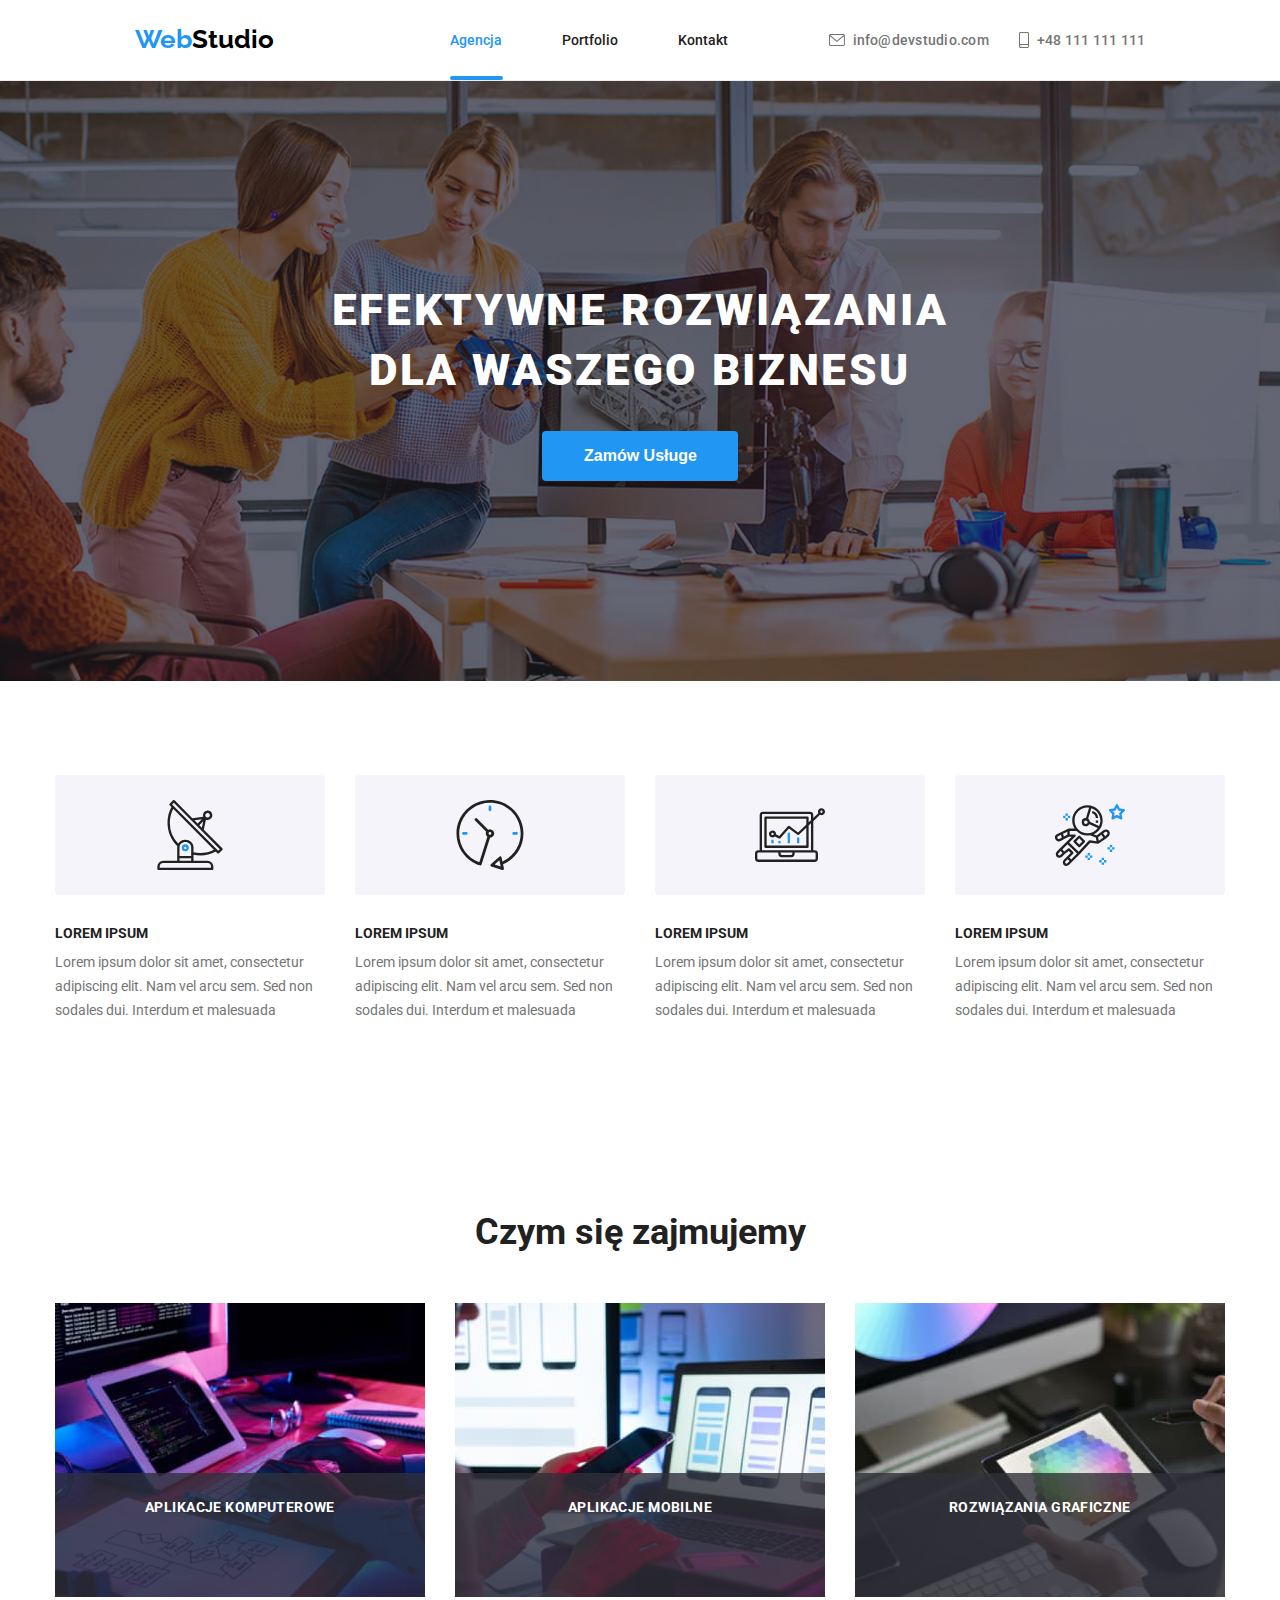
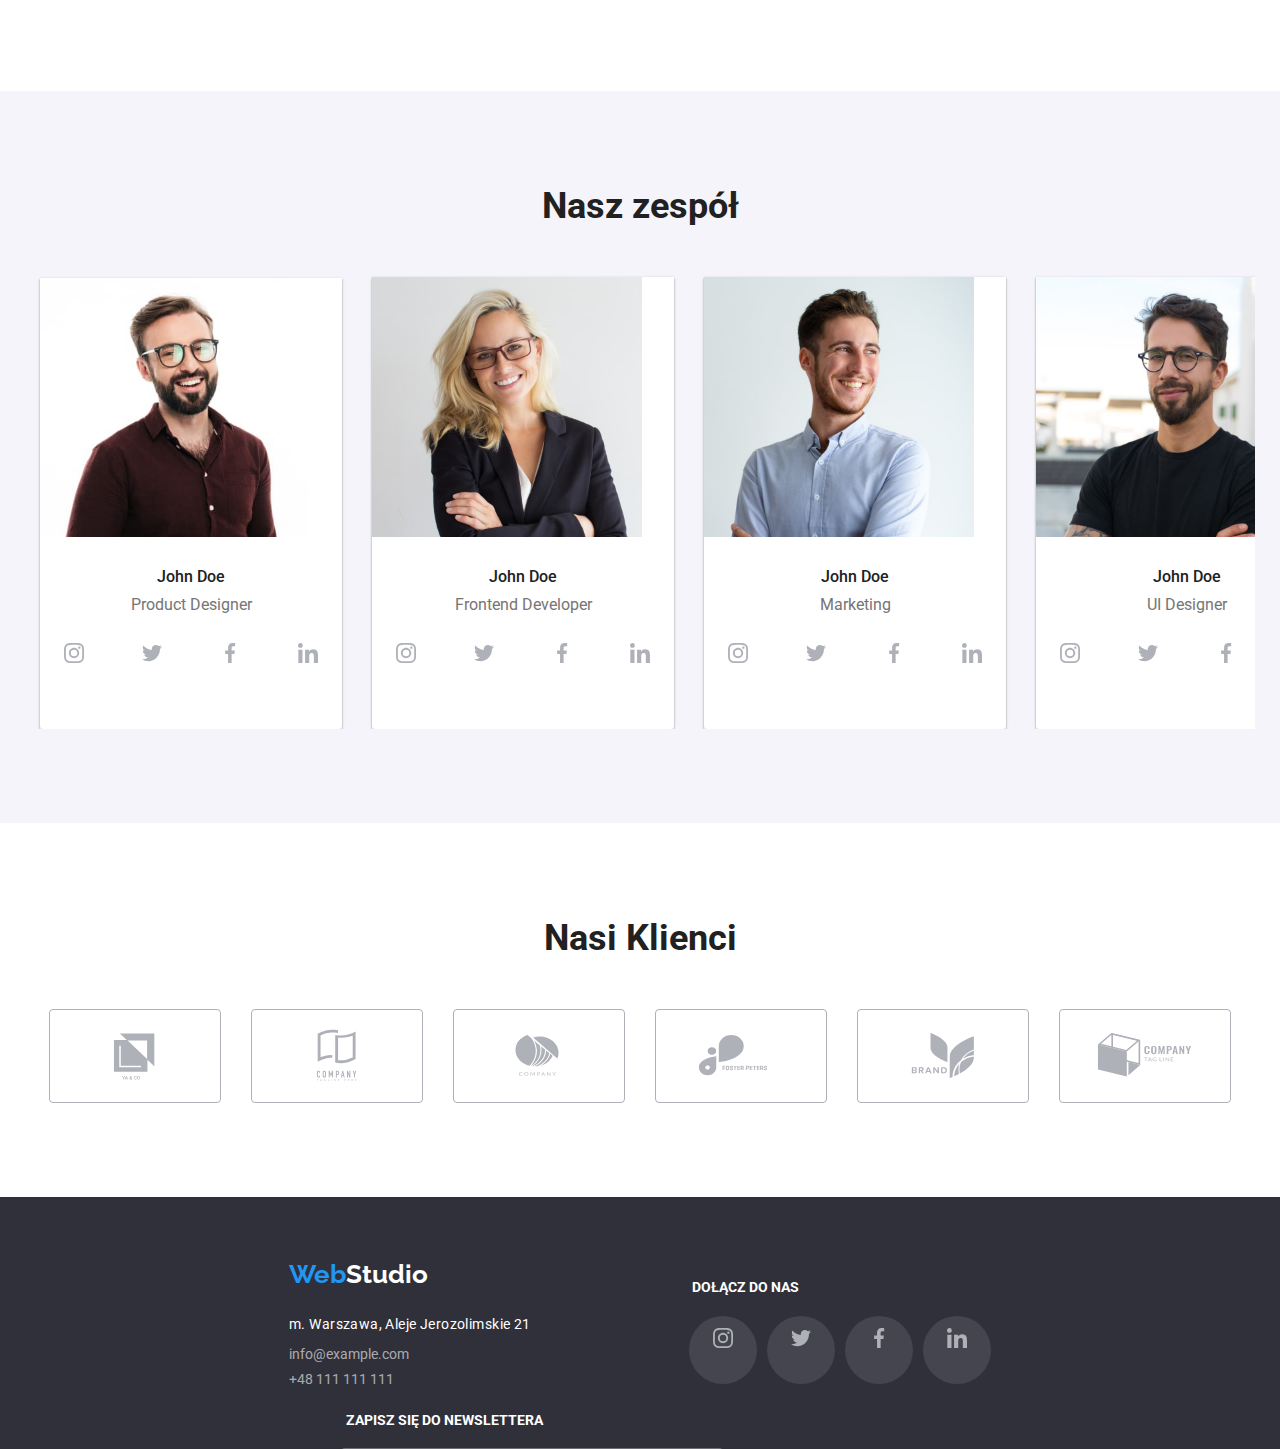
==== commit a6a0da39: "4.0" ====
--- a/index.html
+++ b/index.html
@@ -275,11 +275,10 @@
                         <li>
                             <figure class="product__title">
                                 <img
+                                    alt="programista-kodujący-program"
                                     src="./images/image1.jpg
                                     "
-                                    alt="programista-kodujący-program"
-                                    width="370"
-                                    height="294"
+                                    srcset="./images/image1x2.jpg 2x"
                                 />
                                 <figcaption class="product__img-title">
                                     APLIKACJE KOMPUTEROWE
@@ -289,11 +288,10 @@
                         <li>
                             <figure class="product__title">
                                 <img
+                                    alt="projektant-pracujący-nad-aplikacją-na-telefon"
                                     src="./images/image2.jpg
                                     "
-                                    alt="projektant-pracujący-nad-aplikacją-na-telefon"
-                                    width="370"
-                                    height="294"
+                                    srcset="./images/image2x2.jpg 2x"
                                 />
                                 <figcaption class="product__img-title">
                                     APLIKACJE MOBILNE
@@ -303,11 +301,10 @@
                         <li>
                             <figure class="product__title">
                                 <img
+                                    alt="designer-pracujący-nad-kolorystyką-strony"
                                     src="./images/image3.jpg
                                 "
-                                    alt="designer-pracujący-nad-kolorystyką-strony"
-                                    width="370"
-                                    height="294"
+                                    srcset="./images/image3x2.jpg 2x"
                                 />
                                 <figcaption class="product__img-title">
                                     ROZWIĄZANIA GRAFICZNE
--- a/css/main.min.css
+++ b/css/main.min.css
@@ -1 +1 @@
-.advantage{display:-webkit-box;display:-ms-flexbox;display:flex;-webkit-box-orient:vertical;-webkit-box-direction:normal;-ms-flex-direction:column;flex-direction:column;-webkit-box-pack:center;-ms-flex-pack:center;justify-content:center;-webkit-column-gap:30px;-moz-column-gap:30px;column-gap:30px}@media screen and (min-width: 760px){.advantage{display:-webkit-box;display:-ms-flexbox;display:flex;-webkit-box-orient:horizontal;-webkit-box-direction:normal;-ms-flex-direction:row;flex-direction:row;-ms-flex-wrap:wrap;flex-wrap:wrap}}@media screen and (min-width: 1200px){.advantage{-webkit-box-orient:horizontal;-webkit-box-direction:normal;-ms-flex-direction:row;flex-direction:row}}.advantage p,.advantage span{color:#757575;width:450px;font-weight:400;font-size:14px;line-height:1.71}@media screen and (min-width: 760px){.advantage p,.advantage span{width:354px}}@media screen and (min-width: 1200px){.advantage p,.advantage span{width:270px}}.advantage h4{font-weight:700;width:450px;font-size:14px;line-height:1.17;margin-bottom:10px}@media screen and (min-width: 760px){.advantage h4{width:354px}}@media screen and (min-width: 1200px){.advantage h4{width:270px}}.advantage__icon{width:450px;height:120px;border-radius:4px;background-color:#f5f4fa;margin-bottom:30px;display:-webkit-box;display:-ms-flexbox;display:flex;-webkit-box-align:center;-ms-flex-align:center;align-items:center;-webkit-box-pack:center;-ms-flex-pack:center;justify-content:center}@media screen and (min-width: 760px){.advantage__icon{width:354px}}@media screen and (min-width: 1200px){.advantage__icon{width:270px}}.backdrop{position:fixed;top:0;right:0;bottom:0;left:0;background-color:rgba(0,0,0,.2);-webkit-transition:visibility .6s ease-in,opacity .6s ease-in;transition:visibility .6s ease-in,opacity .6s ease-in;z-index:10}*{margin:0}ul{list-style-type:none;padding:0}button{border:none;border-radius:4px}a{text-decoration:none}img{display:block;width:100%;height:auto}.container{max-width:480px;width:100%;margin:0 auto;padding:0 15px;overflow-x:hidden}@media screen and (min-width: 760px){.container{max-width:768px}}@media screen and (min-width: 1200px){.container{max-width:1200px}}body{max-width:100%;font-family:"Roboto",sans-serif;color:#212121;margin:0 auto}textarea{resize:none}::-webkit-input-placeholder{color:rgba(117,117,117,.5019607843)}::-moz-placeholder{color:rgba(117,117,117,.5019607843)}:-ms-input-placeholder{color:rgba(117,117,117,.5019607843)}::-ms-input-placeholder{color:rgba(117,117,117,.5019607843)}::placeholder{color:rgba(117,117,117,.5019607843)}.flex{display:-webkit-box;display:-ms-flexbox;display:flex;-webkit-box-pack:justify;-ms-flex-pack:justify;justify-content:space-between;-webkit-box-align:center;-ms-flex-align:center;align-items:center}@media screen and (min-width: 760px){.flex{-webkit-box-pack:start;-ms-flex-pack:start;justify-content:flex-start}}@media screen and (min-width: 1200px){.flex{-webkit-box-pack:center;-ms-flex-pack:center;justify-content:center}}.none{display:none}.column{margin-top:60px;text-align:center;-webkit-box-pack:center;-ms-flex-pack:center;justify-content:center;-webkit-box-orient:vertical;-webkit-box-direction:normal;-ms-flex-direction:column;flex-direction:column}@media screen and (min-width: 760px){.column{margin-top:0px;-webkit-box-align:start;-ms-flex-align:start;align-items:flex-start}}@media screen and (min-width: 1200px){.column{margin-top:0px;-webkit-box-orient:horizontal;-webkit-box-direction:normal;-ms-flex-direction:row;flex-direction:row}}.client{width:210px;height:92px;border-radius:4px;fill:#afb1b8;border:#afb1b8 solid 1px;display:-webkit-box;display:-ms-flexbox;display:flex;-webkit-box-align:center;-ms-flex-align:center;align-items:center;-webkit-box-pack:center;-ms-flex-pack:center;justify-content:center;cursor:pointer;-webkit-transition-property:fill,border-color;transition-property:fill,border-color;-webkit-transition-duration:250ms;transition-duration:250ms;-webkit-transition-timing-function:cubic-bezier(0.4, 0, 0.2, 1);transition-timing-function:cubic-bezier(0.4, 0, 0.2, 1)}.client:hover,.client:focus{font-size:12px;fill:#2196f3;border-color:#2196f3}@media screen and (min-width: 760px){.client{width:226px}}@media screen and (min-width: 1200px){.client{width:170px}}.contact{display:none}@media screen and (min-width: 760px){.contact{display:-webkit-box;display:-ms-flexbox;display:flex;-webkit-box-orient:vertical;-webkit-box-direction:normal;-ms-flex-direction:column;flex-direction:column;gap:10px}}@media screen and (min-width: 1200px){.contact{display:-webkit-box;display:-ms-flexbox;display:flex;-webkit-box-orient:horizontal;-webkit-box-direction:normal;-ms-flex-direction:row;flex-direction:row;-webkit-box-pack:justify;-ms-flex-pack:justify;justify-content:space-between;gap:30px}}.contact__details{color:#757575;text-align:left;-webkit-transition-property:color,fill;transition-property:color,fill;-webkit-transition-duration:250ms;transition-duration:250ms;-webkit-transition-timing-function:cubic-bezier(0.4, 0, 0.2, 1);transition-timing-function:cubic-bezier(0.4, 0, 0.2, 1)}@media screen and (min-width: 760px){.contact__details{font-size:12px;letter-spacing:.24px}}@media screen and (min-width: 1200px){.contact__details{font-size:14px;font-weight:500;line-height:1.17}}.contact__details:hover,.contact__details:focus{color:#2196f3;fill:#2196f3}.contact__icon-tel{display:-webkit-box;display:-ms-flexbox;display:flex;-webkit-column-gap:10px;-moz-column-gap:10px;column-gap:10px;-webkit-box-align:center;-ms-flex-align:center;align-items:center;fill:#757575}@media screen and (min-width: 760px){.contact__icon-tel{gap:8px}}.contact__icon-mail{display:-webkit-box;display:-ms-flexbox;display:flex;-webkit-column-gap:10px;-moz-column-gap:10px;column-gap:10px;-webkit-box-align:center;-ms-flex-align:center;align-items:center;fill:#757575}@media screen and (min-width: 760px){.contact__icon-mail{gap:8px}}.content-direction{-webkit-box-orient:vertical;-webkit-box-direction:normal;-ms-flex-direction:column;flex-direction:column}.filters{display:-webkit-box;display:-ms-flexbox;display:flex;-webkit-column-gap:8px;-moz-column-gap:8px;column-gap:8px;margin-bottom:50px}.filters__button{font-family:"Roboto","sans-serif";background-color:#f5f4fa;font-weight:500;font-size:16px;line-height:1.62;padding:6px 22px;cursor:pointer;-webkit-transition-property:background-color,color,-webkit-box-shadow;transition-property:background-color,color,-webkit-box-shadow;transition-property:background-color,color,box-shadow;transition-property:background-color,color,box-shadow,-webkit-box-shadow;-webkit-transition-duration:250ms;transition-duration:250ms;-webkit-transition-timing-function:cubic-bezier(0.4, 0, 0.2, 1);transition-timing-function:cubic-bezier(0.4, 0, 0.2, 1)}.filters__button:focus,.filters__button:hover{color:#fff;background-color:#2196f3;-webkit-box-shadow:0px 3px 1px rgba(0,0,0,.1),0px 1px 2px rgba(0,0,0,.08),0px 2px 2px rgba(0,0,0,.12);box-shadow:0px 3px 1px rgba(0,0,0,.1),0px 1px 2px rgba(0,0,0,.08),0px 2px 2px rgba(0,0,0,.12)}.footer{-webkit-box-orient:horizontal;-webkit-box-direction:normal;-ms-flex-direction:row;flex-direction:row;-ms-flex-wrap:wrap;flex-wrap:wrap;-webkit-box-pack:center;-ms-flex-pack:center;justify-content:center;max-width:1600px}@media screen and (min-width: 1200px){.footer{-webkit-box-orient:vertical;-webkit-box-direction:normal;-ms-flex-direction:column;flex-direction:column;-webkit-box-align:start;-ms-flex-align:start;align-items:flex-start}}.footer__section{display:-webkit-box;display:-ms-flexbox;display:flex;-webkit-box-orient:vertical;-webkit-box-direction:normal;-ms-flex-direction:column;flex-direction:column;-webkit-box-pack:center;-ms-flex-pack:center;justify-content:center;-webkit-box-align:center;-ms-flex-align:center;align-items:center;-ms-flex-line-pack:center;align-content:center;padding-top:60px;-webkit-column-gap:70px;-moz-column-gap:70px;column-gap:70px}@media screen and (min-width: 760px){.footer__section{-webkit-box-orient:horizontal;-webkit-box-direction:normal;-ms-flex-direction:row;flex-direction:row;-ms-flex-wrap:wrap;flex-wrap:wrap;-webkit-box-pack:center;-ms-flex-pack:center;justify-content:center;-webkit-box-align:stretch;-ms-flex-align:stretch;align-items:stretch}}@media screen and (min-width: 1200px){.footer__section{display:-webkit-box;display:-ms-flexbox;display:flex;-webkit-box-orient:horizontal;-webkit-box-direction:normal;-ms-flex-direction:row;flex-direction:row;-webkit-box-align:stretch;-ms-flex-align:stretch;align-items:stretch;-ms-flex-line-pack:stretch;align-content:stretch;-webkit-box-pack:center;-ms-flex-pack:center;justify-content:center}}.footer__wrap{text-align:center}@media screen and (min-width: 760px){.footer__wrap{text-align:center}}@media screen and (min-width: 1200px){.footer__wrap{text-align:left}}.footer__background{background-color:#2f303a}@media screen and (min-width: 760px){.footer__background{height:463px}}@media screen and (min-width: 1200px){.footer__background{height:252px;display:-webkit-box;display:-ms-flexbox;display:flex}}.footer__adress{color:#fff;font-style:normal;font-size:14px;font-weight:400;line-height:1.71;letter-spacing:.42px;text-align:left;margin-top:20px;padding-left:10px;cursor:pointer;-webkit-transition-property:color;transition-property:color;-webkit-transition-duration:250ms;transition-duration:250ms;-webkit-transition-timing-function:cubic-bezier(0.4, 0, 0.2, 1);transition-timing-function:cubic-bezier(0.4, 0, 0.2, 1)}@media screen and (min-width: 1200px){.footer__adress{width:246px;padding-left:0px}}.footer__adress:hover,.footer__adress:focus{color:#2196f3}.footer__contact{color:rgba(255,255,255,.6);font-weight:400;font-style:normal;line-height:1.17;font-size:14px;text-align:center;margin-top:9px;cursor:pointer;-webkit-transition-property:color;transition-property:color;-webkit-transition-duration:250ms;transition-duration:250ms;-webkit-transition-timing-function:cubic-bezier(0.4, 0, 0.2, 1);transition-timing-function:cubic-bezier(0.4, 0, 0.2, 1)}@media screen and (min-width: 1200px){.footer__contact{width:231px;text-align:left}}.footer__contact:hover,.footer__contact:focus{color:#2196f3}.footer__join-us{color:#fff;text-align:center;-ms-flex-line-pack:center;align-content:center;-webkit-box-pack:center;-ms-flex-pack:center;justify-content:center;line-height:1.17;font-size:14px;padding-bottom:20px}@media screen and (min-width: 760px){.footer__join-us{width:206px;margin-top:10px}}@media screen and (min-width: 1200px){.footer__join-us{width:113px;display:-webkit-box;display:-ms-flexbox;display:flex;-webkit-box-orient:vertical;-webkit-box-direction:normal;-ms-flex-direction:column;flex-direction:column;padding-top:12px}}@media screen and (min-width: 760px){.footer__join-tablet{text-align:center;margin-left:84px}}.footer__social-grid{display:-webkit-box;display:-ms-flexbox;display:flex;-webkit-box-pack:center;-ms-flex-pack:center;justify-content:center;-webkit-column-gap:10px;-moz-column-gap:10px;column-gap:10px}@media screen and (min-width: 1200px){.footer__social-grid{-webkit-box-pack:stretch;-ms-flex-pack:stretch;justify-content:stretch}}.footer__social-icon{width:44px;height:44px;border-radius:50%;padding:12px;fill:#afb1b8;background-color:rgba(255,255,255,.1);-webkit-transition-property:background-color,fill;transition-property:background-color,fill;-webkit-transition-duration:250ms;transition-duration:250ms;-webkit-transition-timing-function:cubic-bezier(0.4, 0, 0.2, 1);transition-timing-function:cubic-bezier(0.4, 0, 0.2, 1)}.footer__social-icon:hover,.footer__social-icon:focus{background-color:#2196f3;fill:#fff}@media screen and (min-width: 760px){.footer__newsletter-column{margin-top:60px}}@media screen and (min-width: 1200px){.footer__newsletter-column{margin-top:0px}}.is-hidden{pointer-events:none;visibility:hidden;opacity:0}.is-hidden .modal{-webkit-transform:translate(50%, 50%) scale(0) rotate(180deg);transform:translate(50%, 50%) scale(0) rotate(180deg)}.logo{text-align:left}@media screen and (min-width: 760px){.logo{text-align:center}}.logo__web{font-family:"Raleway","sans-serif";font-weight:700;font-size:26px;font-style:normal;line-height:1.19;color:#2196f3}.logo__studio{font-family:"Raleway","sans-serif";font-weight:700;font-size:26px;font-style:normal;color:#000;line-height:1.38}.logo__studio--footer{color:#fff}.main-image{background-color:#2f303a;padding:118px 0;margin:0 auto;background-image:-webkit-gradient(linear, left bottom, left top, from(rgba(47, 48, 58, 0.4)), to(rgba(47, 48, 58, 0.4))),url("../images/background-mobile.jpg");background-image:linear-gradient(to top, rgba(47, 48, 58, 0.4), rgba(47, 48, 58, 0.4)),url("../images/background-mobile.jpg");background-repeat:no-repeat;-o-object-fit:fill;object-fit:fill;background-position:center;background-position:50% 50%}@media(min-device-pixel-ratio: 2),(-webkit-min-device-pixel-ratio: 2),(min-resolution: 192dpi),(min-resolution: 2dppx){.main-image{background-image:-webkit-gradient(linear, left bottom, left top, from(rgba(47, 48, 58, 0.4)), to(rgba(47, 48, 58, 0.4))),url("../images/background-mobilex2.jpg");background-image:linear-gradient(to top, rgba(47, 48, 58, 0.4), rgba(47, 48, 58, 0.4)),url("../images/background-mobilex2.jpg")}}@media screen and (min-width: 760px){.main-image{background-image:-webkit-gradient(linear, left bottom, left top, from(rgba(47, 48, 58, 0.4)), to(rgba(47, 48, 58, 0.4))),url("../images/background-tablet.jpg");background-image:linear-gradient(to top, rgba(47, 48, 58, 0.4), rgba(47, 48, 58, 0.4)),url("../images/background-tablet.jpg")}}@media screen and (min-width: 760px)and (min-device-pixel-ratio: 2),screen and (min-width: 760px)and (-webkit-min-device-pixel-ratio: 2),screen and (min-width: 760px)and (min-resolution: 192dpi),screen and (min-width: 760px)and (min-resolution: 2dppx){.main-image{background-image:-webkit-gradient(linear, left bottom, left top, from(rgba(47, 48, 58, 0.4)), to(rgba(47, 48, 58, 0.4))),url("../images/background-tabletx2.jpg");background-image:linear-gradient(to top, rgba(47, 48, 58, 0.4), rgba(47, 48, 58, 0.4)),url("../images/background-tabletx2.jpg")}}@media screen and (min-width: 1200px){.main-image{padding:200px 0;background-image:-webkit-gradient(linear, left bottom, left top, from(rgba(47, 48, 58, 0.4)), to(rgba(47, 48, 58, 0.4))),url("../images/main-background.jpg");background-image:linear-gradient(to top, rgba(47, 48, 58, 0.4), rgba(47, 48, 58, 0.4)),url("../images/main-background.jpg")}}@media screen and (min-width: 1200px)and (min-device-pixel-ratio: 2),screen and (min-width: 1200px)and (-webkit-min-device-pixel-ratio: 2),screen and (min-width: 1200px)and (min-resolution: 192dpi),screen and (min-width: 1200px)and (min-resolution: 2dppx){.main-image{background-image:-webkit-gradient(linear, left bottom, left top, from(rgba(47, 48, 58, 0.4)), to(rgba(47, 48, 58, 0.4))),url("../images/main-backgroundx2.jpg");background-image:linear-gradient(to top, rgba(47, 48, 58, 0.4), rgba(47, 48, 58, 0.4)),url("../images/main-backgroundx2.jpg")}}.main-image__container{margin:0 auto;display:-webkit-box;display:-ms-flexbox;display:flex;-webkit-box-orient:vertical;-webkit-box-direction:normal;-ms-flex-direction:column;flex-direction:column;-webkit-box-pack:center;-ms-flex-pack:center;justify-content:center;-webkit-box-align:center;-ms-flex-align:center;align-items:center}.main-image__text{text-align:center;color:#fff;font-weight:900;font-size:26px;line-height:1.61;letter-spacing:1.56px;width:365px;margin-bottom:30px}@media screen and (min-width: 1200px){.main-image__text{font-size:44px;width:696px;letter-spacing:2.64px;line-height:1.36}}.main-image__button{color:#fff;background-color:#2196f3;font-weight:700;font-size:16px;line-height:1.87;padding:10px 41px 10px 42px;cursor:pointer;-webkit-box-shadow:0px 4px 4px 0px rgba(0,0,0,.1490196078);box-shadow:0px 4px 4px 0px rgba(0,0,0,.1490196078)}.modal{position:relative;top:50%;left:50%;-webkit-transform:translate(-50%, -50%) scale(1);transform:translate(-50%, -50%) scale(1);width:450px;height:609px;-webkit-box-shadow:0px 1px 3px rgba(0,0,0,.12),0px 1px 1px rgba(0,0,0,.14),0px 2px 1px rgba(0,0,0,.2);box-shadow:0px 1px 3px rgba(0,0,0,.12),0px 1px 1px rgba(0,0,0,.14),0px 2px 1px rgba(0,0,0,.2);background-color:#fff;border-radius:4px;-webkit-transition:-webkit-transform .6s ease-in;transition:-webkit-transform .6s ease-in;transition:transform .6s ease-in;transition:transform .6s ease-in, -webkit-transform .6s ease-in}@media screen and (min-width: 1200px){.modal{width:528px;height:581px}}.modal p{text-align:center;font-size:20px;line-height:1.17;padding:40px 40px 12px 40px;color:#212121;font-weight:700;font-size:20px;line-height:1.17}.modal form{width:370px;display:-webkit-box;display:-ms-flexbox;display:flex;-webkit-box-orient:vertical;-webkit-box-direction:normal;-ms-flex-direction:column;flex-direction:column;gap:10px}@media screen and (min-width: 1200px){.modal form{width:448px}}.modal label{position:relative;display:-webkit-box;display:-ms-flexbox;display:flex;-webkit-box-orient:vertical;-webkit-box-direction:normal;-ms-flex-direction:column;flex-direction:column;margin-left:40px}.modal__input{width:370px;height:40px;border:1px solid rgba(33,33,33,.2);border-radius:4px;padding-left:42px;outline:none;-webkit-transition-property:border-color,fill;transition-property:border-color,fill;-webkit-transition-duration:250ms;transition-duration:250ms;-webkit-transition-timing-function:cubic-bezier(0.4, 0, 0.2, 1);transition-timing-function:cubic-bezier(0.4, 0, 0.2, 1)}@media screen and (min-width: 1200px){.modal__input{width:448px}}.modal__input:focus-within,.modal__input:focus-within+svg,.modal__input:hover+svg,.modal__input:hover{border-color:#2196f3;fill:#2196f3}.modal__input-comment{font-size:14px;letter-spacing:.14px;font-weight:400;width:370px;height:120px;display:-webkit-box;display:-ms-flexbox;display:flex;padding:12px 16px;margin-bottom:10px;border:1px solid rgba(33,33,33,.2);border-radius:4px;outline:none;-webkit-transition-property:border-color,fill;transition-property:border-color,fill;-webkit-transition-duration:250ms;transition-duration:250ms;-webkit-transition-timing-function:cubic-bezier(0.4, 0, 0.2, 1);transition-timing-function:cubic-bezier(0.4, 0, 0.2, 1)}@media screen and (min-width: 1200px){.modal__input-comment{width:448px;font-size:12px;letter-spacing:.12px}}.modal__input-comment:hover{border-color:#2196f3;fill:#2196f3}.modal__input-title{font-family:"Roboto","sans-serif";font-weight:400;font-size:12px;font-style:normal;line-height:1.16;letter-spacing:1%;padding-bottom:4px}.modal__icon{position:absolute;top:29px;left:12px}.modal__input-title{font-weight:400;font-size:12px;font-style:normal;line-height:1.16;letter-spacing:1%;padding-bottom:4px}.modal__button{display:-webkit-box;display:-ms-flexbox;display:flex;-webkit-box-align:center;-ms-flex-align:center;align-items:center;-webkit-box-pack:center;-ms-flex-pack:center;justify-content:center;width:200px;height:50px;font-size:16px;line-height:1.87;letter-spacing:.06em;color:#fff;margin:31px 125px 40px;background-color:#2196f3;border-radius:4px;-webkit-box-shadow:0px 4px 4px 0px rgba(0,0,0,.1490196078);box-shadow:0px 4px 4px 0px rgba(0,0,0,.1490196078);cursor:pointer}@media screen and (min-width: 1200px){.modal__button{margin:30px 164px 40px}}.modal__rules-text{position:relative;display:block;cursor:pointer;width:370px;color:#757575;font-size:12px;font-weight:400;line-height:normal;letter-spacing:.36px;padding-left:8px}@media screen and (min-width: 1200px){.modal__rules-text{width:395px;font-size:14px;padding-left:29px;line-height:1.71}}.modal__rules-text input{position:absolute;opacity:0;cursor:pointer;height:0;width:0}.modal__rules-text input:checked~.modal__checkbox{border-color:#2196f3;background-color:#2196f3}.modal__rules-text input:checked~.modal__checkbox::after{display:block}.modal__rules-text .modal__checkbox::after{left:3px;bottom:2px;width:6px;height:11px;border:.2px solid #fff;border-width:0 2px 2px 0;-webkit-transform:rotate(45deg);transform:rotate(45deg)}.modal__rules-text .modal__checkbox{position:absolute;top:0px;left:0px;height:15px;width:16px;border:2px solid #000;background-color:#fff;border-color:#000;border-radius:2px}@media screen and (min-width: 1200px){.modal__rules-text .modal__checkbox{margin-left:15px;top:3px}}.modal__rules-text .modal__checkbox::after{content:"";position:absolute;display:none}.modal__space{margin-left:16px}@media screen and (min-width: 1200px){.modal__space{margin-left:14px;width:395px}}.modal__link{text-decoration:underline;color:#2196f3}.modal__close{display:-webkit-box;display:-ms-flexbox;display:flex;position:absolute;top:8px;right:8px;width:30px;height:30px;-webkit-box-align:center;-ms-flex-align:center;align-items:center;border:1px solid rgba(0,0,0,.1019607843);border-radius:50%;background-color:#fff;fill:#000;cursor:pointer}.modal__icon{position:absolute;top:29px;left:12px}.navigation{display:none}@media screen and (min-width: 760px){.navigation{display:-webkit-box;display:-ms-flexbox;display:flex;-webkit-box-pack:justify;-ms-flex-pack:justify;justify-content:space-between;-webkit-box-align:center;-ms-flex-align:center;align-items:center;padding:32px 101px 32px 83px}}@media screen and (min-width: 1200px){.navigation{margin-left:93px}}.navigation__list{display:-webkit-box;display:-ms-flexbox;display:flex;-webkit-box-orient:horizontal;-webkit-box-direction:normal;-ms-flex-direction:row;flex-direction:row;padding-left:0;-webkit-column-gap:46px;-moz-column-gap:46px;column-gap:46px}@media screen and (min-width: 760px){.navigation__list{gap:60px}}.navigation__link{color:#212121;font-weight:500;font-size:14px;line-height:1.17;display:-webkit-box;display:-ms-flexbox;display:flex;-webkit-transition-property:background-color,color;transition-property:background-color,color;-webkit-transition-duration:250ms;transition-duration:250ms;-webkit-transition-timing-function:.4,0,.2,1;transition-timing-function:.4,0,.2,1}.navigation__link:hover,.navigation__link:focus{color:#2196f3;background-color:#fff}.navigation__selected{position:relative}.navigation__selected--index::after{color:#2196f3;content:"";position:absolute;width:53px;height:4px;margin-top:28px;background-color:#2196f3;border-radius:2px;display:block}.navigation__selected--portfolio::after{color:#2196f3;content:"";position:absolute;width:58px;height:4px;margin-top:28px;background-color:#2196f3;border-radius:2px;display:block}.navigation__active{color:#2196f3}.newsletter{color:#fff;font-weight:700;font-size:14px;line-height:1.17;text-align:center;-webkit-box-pack:center;-ms-flex-pack:center;justify-content:center;-ms-flex-line-pack:center;align-content:center;padding-bottom:20px}@media screen and (min-width: 1200px){.newsletter{width:207px;display:-webkit-box;display:-ms-flexbox;display:flex;-webkit-box-orient:vertical;-webkit-box-direction:normal;-ms-flex-direction:column;flex-direction:column;margin-top:12px}}.newsletter__label{width:450px;height:50px;background-color:#2f303a;border:1px solid rgba(255,255,255,.3019607843);border-radius:4px;padding-left:20px;margin-bottom:20px;-webkit-transition-property:background-color,color;transition-property:background-color,color;-webkit-transition-duration:250ms;transition-duration:250ms;-webkit-transition-timing-function:cubic-bezier(0.4, 0, 0.2, 1);transition-timing-function:cubic-bezier(0.4, 0, 0.2, 1)}@media screen and (min-width: 760px){.newsletter__label{display:-webkit-box;display:-ms-flexbox;display:flex;-webkit-box-pack:center;-ms-flex-pack:center;justify-content:center}}@media screen and (min-width: 1200px){.newsletter__label{display:-webkit-inline-box;display:-ms-inline-flexbox;display:inline-flex;width:358px;margin-left:0px;margin-right:0px}}.newsletter__label:hover,.newsletter__label:focus{color:#000;border-color:rgba(255,255,255,.3019607843)}.newsletter__sign-up-button{display:-webkit-inline-box;display:-ms-inline-flexbox;display:inline-flex;-webkit-box-align:center;-ms-flex-align:center;align-items:center;text-align:center;width:200px;height:50px;font-family:"Roboto","sans-serif";font-weight:700;font-size:16px;line-height:1.87;letter-spacing:.06em;color:#fff;margin-left:12px;margin-bottom:60px;padding-left:42px;-webkit-column-gap:24px;-moz-column-gap:24px;column-gap:24px;background-color:#2196f3;border-radius:4px;-webkit-box-shadow:0px 4px 4px 0px rgba(0,0,0,.1490196078);box-shadow:0px 4px 4px 0px rgba(0,0,0,.1490196078);cursor:pointer}.newsletter__button-icon{fill:#fff}.no-padding{padding-top:0px}.page-header{border-bottom:1px solid #ececec}.portfolio{display:-webkit-box;display:-ms-flexbox;display:flex;-ms-flex-wrap:wrap;flex-wrap:wrap;gap:30px}.portfolio h4{font-size:18px;line-height:2}.portfolio span{color:#757575;font-size:16px;line-height:1.87}.portfolio__shadow:focus,.portfolio__shadow:hover{-webkit-box-shadow:0px 1px 1px rgba(0,0,0,.12),0px 4px 4px rgba(0,0,0,.06),1px 4px 6px rgba(0,0,0,.16);box-shadow:0px 1px 1px rgba(0,0,0,.12),0px 4px 4px rgba(0,0,0,.06),1px 4px 6px rgba(0,0,0,.16);-webkit-transition-property:-webkit-box-shadow;transition-property:-webkit-box-shadow;transition-property:box-shadow;transition-property:box-shadow, -webkit-box-shadow;-webkit-transition-duration:250ms;transition-duration:250ms;-webkit-transition-timing-function:cubic-bezier(0.4, 0, 0.2, 1);transition-timing-function:cubic-bezier(0.4, 0, 0.2, 1)}.portfolio__shadow:hover .portfolio__description,.portfolio__shadow:focus .portfolio__description{-webkit-transform:translateY(0%);transform:translateY(0%);-webkit-transition-property:visibility,background-color,-webkit-transform;transition-property:visibility,background-color,-webkit-transform;transition-property:visibility,transform,background-color;transition-property:visibility,transform,background-color,-webkit-transform;-webkit-transition:-webkit-transform 250ms cubic-bezier(0.4, 0, 0.2, 1);transition:-webkit-transform 250ms cubic-bezier(0.4, 0, 0.2, 1);transition:transform 250ms cubic-bezier(0.4, 0, 0.2, 1);transition:transform 250ms cubic-bezier(0.4, 0, 0.2, 1), -webkit-transform 250ms cubic-bezier(0.4, 0, 0.2, 1)}.portfolio__image-box{position:relative;overflow:hidden}.portfolio__image-box:hover .portfolio__description,.portfolio__image-box:focus .portfolio__description{-webkit-transform:translateY(0%);transform:translateY(0%);-webkit-transition-property:visibility,background-color,-webkit-transform;transition-property:visibility,background-color,-webkit-transform;transition-property:visibility,transform,background-color;transition-property:visibility,transform,background-color,-webkit-transform;-webkit-transition:-webkit-transform 250ms cubic-bezier(0.4, 0, 0.2, 1);transition:-webkit-transform 250ms cubic-bezier(0.4, 0, 0.2, 1);transition:transform 250ms cubic-bezier(0.4, 0, 0.2, 1);transition:transform 250ms cubic-bezier(0.4, 0, 0.2, 1), -webkit-transform 250ms cubic-bezier(0.4, 0, 0.2, 1)}.portfolio__title-space{padding:20px 24px;border-left:1px solid #ececec;border-right:1px solid #ececec;border-bottom:1px solid #ececec}.portfolio__description{font-family:"Roboto","sans-serif";font-weight:400;font-size:18px;line-height:1.55;color:#fff;margin:0;position:absolute;top:0;left:0;bottom:0;right:0;background-color:rgba(33,150,243,.8980392157);padding:49px 45px 49px 24px;-webkit-transform:translateY(100%);transform:translateY(100%)}.product{display:none;-webkit-box-align:center;-ms-flex-align:center;align-items:center;-webkit-column-gap:30px;-moz-column-gap:30px;column-gap:30px}@media screen and (min-width: 1200px){.product{display:-webkit-box;display:-ms-flexbox;display:flex}}.product__title{position:relative}.product__img-title{position:absolute;left:0;right:0;bottom:0;height:70px;font-size:14px;font-weight:700;color:#fff;line-height:1.14;padding:27px;text-align:center;background-color:rgba(47,48,58,.8);letter-spacing:.42px}.social{display:-webkit-box;display:-ms-flexbox;display:flex;-webkit-box-align:center;-ms-flex-align:center;align-items:center;-webkit-box-pack:center;-ms-flex-pack:center;justify-content:center;padding-bottom:30px;-webkit-column-gap:10px;-moz-column-gap:10px;column-gap:10px;cursor:pointer}.social__icon{width:44px;height:44px;fill:#afb1b8;border-radius:50%;padding:12px;background-color:#fff;-webkit-transition-property:background-color,fill;transition-property:background-color,fill;-webkit-transition-duration:250ms;transition-duration:250ms;-webkit-transition-timing-function:cubic-bezier(0.4, 0, 0.2, 1);transition-timing-function:cubic-bezier(0.4, 0, 0.2, 1)}.social__icon:hover,.social__icon:focus{background-color:#2196f3;fill:#fff}.team-background{background-color:#f5f4fa;-webkit-box-orient:vertical;-webkit-box-direction:normal;-ms-flex-direction:column;flex-direction:column}@media screen and (min-width: 1200px){.team-background{-webkit-box-orient:horizontal;-webkit-box-direction:normal;-ms-flex-direction:row;flex-direction:row}}.team{display:-webkit-box;display:-ms-flexbox;display:flex;-webkit-box-orient:vertical;-webkit-box-direction:normal;-ms-flex-direction:column;flex-direction:column;-webkit-box-align:center;-ms-flex-align:center;align-items:center;gap:30px;text-align:center}@media screen and (min-width: 760px){.team{display:-webkit-box;display:-ms-flexbox;display:flex;-webkit-box-orient:horizontal;-webkit-box-direction:normal;-ms-flex-direction:row;flex-direction:row;-ms-flex-wrap:wrap;flex-wrap:wrap}}@media screen and (min-width: 1200px){.team{-webkit-box-orient:horizontal;-webkit-box-direction:normal;-ms-flex-direction:row;flex-direction:row;-ms-flex-wrap:nowrap;flex-wrap:nowrap}}@media screen and (min-width: 1200px){.team img{width:270px}}.team h4{font-weight:500;font-size:16px;padding-top:30px;padding-bottom:10px}.team p{color:#757575;font-weight:400;font-size:16px;line-height:1.17;padding-bottom:16px}.team__shadow{-webkit-box-shadow:0px 1px 3px rgba(0,0,0,.12),0px 1px 1px rgba(0,0,0,.14),0px 2px 1px rgba(0,0,0,.2);box-shadow:0px 1px 3px rgba(0,0,0,.12),0px 1px 1px rgba(0,0,0,.14),0px 2px 1px rgba(0,0,0,.2);-webkit-transition-property:-webkit-box-shadow;transition-property:-webkit-box-shadow;transition-property:box-shadow;transition-property:box-shadow, -webkit-box-shadow;-webkit-transition-duration:250ms;transition-duration:250ms;-webkit-transition-timing-function:cubic-bezier(0.4, 0, 0.2, 1);transition-timing-function:cubic-bezier(0.4, 0, 0.2, 1)}.team__border{border-bottom-left-radius:4px;border-bottom-right-radius:4px;-webkit-box-shadow:0px 2px 1px 0px rgba(0,0,0,.2);box-shadow:0px 2px 1px 0px rgba(0,0,0,.2);-webkit-box-shadow:0px 1px 1px 0px rgba(0,0,0,.1411764706);box-shadow:0px 1px 1px 0px rgba(0,0,0,.1411764706);-webkit-box-shadow:0px 1px 3px 0px rgba(0,0,0,.1215686275);box-shadow:0px 1px 3px 0px rgba(0,0,0,.1215686275);background-color:#fff}.section{padding:94px 0px}.section__wwd{display:none}@media screen and (min-width: 1200px){.section__wwd{display:block;padding:94px 0px}}.section ul{padding-left:0px}.section__title{display:none;font-size:36px;line-height:1.17;text-align:center;margin-bottom:50px}@media screen and (min-width: 1200px){.section__title{display:block}}.section__title-2{font-size:36px;line-height:1.17;text-align:center;margin-bottom:50px}.section__client{display:-webkit-box;display:-ms-flexbox;display:flex;-webkit-box-orient:horizontal;-webkit-box-direction:normal;-ms-flex-direction:row;flex-direction:row;-ms-flex-wrap:wrap;flex-wrap:wrap;-webkit-box-align:center;-ms-flex-align:center;align-items:center;gap:30px}.mobile-open{display:-webkit-box;display:-ms-flexbox;display:flex;-webkit-box-align:center;-ms-flex-align:center;align-items:center;background-color:rgba(0,0,0,0);border:none;cursor:pointer;-webkit-transition-property:fill;transition-property:fill;-webkit-transition-duration:250ms;transition-duration:250ms;-webkit-transition-timing-function:.4,0,.2,1;transition-timing-function:.4,0,.2,1}.mobile-open:hover,.mobile-open:focus{fill:#2196f3}@media screen and (min-width: 760px){.mobile-open{display:none}}.menu-container.is-open{-webkit-transform:translateX(0);transform:translateX(0)}.menu-container{background-color:#fff;position:fixed;inset:0;display:-webkit-box;display:-ms-flexbox;display:flex;-webkit-box-orient:vertical;-webkit-box-direction:normal;-ms-flex-direction:column;flex-direction:column;-webkit-box-pack:justify;-ms-flex-pack:justify;justify-content:space-between;-webkit-transform:translateX(100%);transform:translateX(100%);-webkit-transition:-webkit-transform 250ms ease-in-out;transition:-webkit-transform 250ms ease-in-out;transition:transform 250ms ease-in-out;transition:transform 250ms ease-in-out, -webkit-transform 250ms ease-in-out}.menu-container__close-menu{position:absolute;top:8px;right:8px;background-color:rgba(0,0,0,0);border:none}.menu-container__close-menu:hover{fill:#2196f3;-webkit-transition-duration:250ms;transition-duration:250ms;-webkit-transition-timing-function:.4,0,.2,1;transition-timing-function:.4,0,.2,1;cursor:pointer}.menu-container__list{display:-webkit-box;display:-ms-flexbox;display:flex;-webkit-box-orient:vertical;-webkit-box-direction:normal;-ms-flex-direction:column;flex-direction:column;margin-top:48px;gap:32px}.menu-container__link{color:#212121;font-size:40px;font-weight:500;letter-spacing:.8px;padding-left:40px;cursor:pointer;-webkit-transition-property:color;transition-property:color;-webkit-transition-duration:250ms;transition-duration:250ms;-webkit-transition-timing-function:.4,0,.2,1;transition-timing-function:.4,0,.2,1}.menu-container__link:hover{color:#2196f3}.menu-container__contact{display:-webkit-box;display:-ms-flexbox;display:flex;-webkit-box-orient:vertical;-webkit-box-direction:normal;-ms-flex-direction:column;flex-direction:column;gap:32px}.menu-container__tel{color:#2196f3;font-size:34px;font-weight:500;letter-spacing:.68px;margin-left:40px}.menu-container__email{color:#757575;font-size:24px;font-weight:500;letter-spacing:.48px;margin-left:40px}.menu-container__socials{display:-webkit-box;display:-ms-flexbox;display:flex;-webkit-box-orient:horizontal;-webkit-box-direction:normal;-ms-flex-direction:row;flex-direction:row;margin-top:64px;margin-bottom:48px;padding-left:40px;gap:10px}.menu-container__socials-link{color:#2196f3;font-size:18px;font-weight:500;line-height:1.22;letter-spacing:.36px}.menu-container__socials-line{border-left:1px solid rgba(33,33,33,.2);padding-left:10px}/*# sourceMappingURL=main.min.css.map */+.advantage{display:-webkit-box;display:-ms-flexbox;display:flex;-webkit-box-orient:vertical;-webkit-box-direction:normal;-ms-flex-direction:column;flex-direction:column;-webkit-box-pack:center;-ms-flex-pack:center;justify-content:center;-webkit-column-gap:30px;-moz-column-gap:30px;column-gap:30px}@media screen and (min-width: 760px){.advantage{display:-webkit-box;display:-ms-flexbox;display:flex;-webkit-box-orient:horizontal;-webkit-box-direction:normal;-ms-flex-direction:row;flex-direction:row;-ms-flex-wrap:wrap;flex-wrap:wrap}}@media screen and (min-width: 1200px){.advantage{-webkit-box-orient:horizontal;-webkit-box-direction:normal;-ms-flex-direction:row;flex-direction:row}}.advantage p,.advantage span{color:#757575;width:450px;font-weight:400;font-size:14px;line-height:1.71}@media screen and (min-width: 760px){.advantage p,.advantage span{width:354px}}@media screen and (min-width: 1200px){.advantage p,.advantage span{width:270px}}.advantage h4{font-weight:700;width:450px;font-size:14px;line-height:1.17;margin-bottom:10px}@media screen and (min-width: 760px){.advantage h4{width:354px}}@media screen and (min-width: 1200px){.advantage h4{width:270px}}.advantage__icon{width:450px;height:120px;border-radius:4px;background-color:#f5f4fa;margin-bottom:30px;display:-webkit-box;display:-ms-flexbox;display:flex;-webkit-box-align:center;-ms-flex-align:center;align-items:center;-webkit-box-pack:center;-ms-flex-pack:center;justify-content:center}@media screen and (min-width: 760px){.advantage__icon{width:354px}}@media screen and (min-width: 1200px){.advantage__icon{width:270px}}.backdrop{position:fixed;top:0;right:0;bottom:0;left:0;background-color:rgba(0,0,0,.2);-webkit-transition:visibility .6s ease-in,opacity .6s ease-in;transition:visibility .6s ease-in,opacity .6s ease-in;z-index:10}*{margin:0}ul{list-style-type:none;padding:0}button{border:none;border-radius:4px}a{text-decoration:none}img{display:block;width:100%;height:auto}.container{max-width:480px;width:100%;margin:0 auto;padding:0 15px;overflow-x:hidden}@media screen and (min-width: 760px){.container{max-width:768px}}@media screen and (min-width: 1200px){.container{max-width:1200px}}body{max-width:100%;font-family:"Roboto",sans-serif;color:#212121;margin:0 auto}textarea{resize:none}::-webkit-input-placeholder{color:rgba(117,117,117,.5019607843)}::-moz-placeholder{color:rgba(117,117,117,.5019607843)}:-ms-input-placeholder{color:rgba(117,117,117,.5019607843)}::-ms-input-placeholder{color:rgba(117,117,117,.5019607843)}::placeholder{color:rgba(117,117,117,.5019607843)}.flex{display:-webkit-box;display:-ms-flexbox;display:flex;-webkit-box-pack:justify;-ms-flex-pack:justify;justify-content:space-between;-webkit-box-align:center;-ms-flex-align:center;align-items:center}@media screen and (min-width: 760px){.flex{-webkit-box-pack:start;-ms-flex-pack:start;justify-content:flex-start}}@media screen and (min-width: 1200px){.flex{-webkit-box-pack:center;-ms-flex-pack:center;justify-content:center}}.none{display:none}.column{margin-top:60px;text-align:center;-webkit-box-pack:center;-ms-flex-pack:center;justify-content:center;-webkit-box-orient:vertical;-webkit-box-direction:normal;-ms-flex-direction:column;flex-direction:column}@media screen and (min-width: 760px){.column{margin-top:0px}}@media screen and (min-width: 1200px){.column{margin-top:0px;-webkit-box-orient:horizontal;-webkit-box-direction:normal;-ms-flex-direction:row;flex-direction:row}}.client{width:210px;height:92px;border-radius:4px;fill:#afb1b8;border:#afb1b8 solid 1px;display:-webkit-box;display:-ms-flexbox;display:flex;-webkit-box-align:center;-ms-flex-align:center;align-items:center;-webkit-box-pack:center;-ms-flex-pack:center;justify-content:center;cursor:pointer;-webkit-transition-property:fill,border-color;transition-property:fill,border-color;-webkit-transition-duration:250ms;transition-duration:250ms;-webkit-transition-timing-function:cubic-bezier(0.4, 0, 0.2, 1);transition-timing-function:cubic-bezier(0.4, 0, 0.2, 1)}.client:hover,.client:focus{font-size:12px;fill:#2196f3;border-color:#2196f3}@media screen and (min-width: 760px){.client{width:226px}}@media screen and (min-width: 1200px){.client{width:170px}}.contact{display:none}@media screen and (min-width: 760px){.contact{display:-webkit-box;display:-ms-flexbox;display:flex;-webkit-box-orient:vertical;-webkit-box-direction:normal;-ms-flex-direction:column;flex-direction:column;gap:10px}}@media screen and (min-width: 1200px){.contact{display:-webkit-box;display:-ms-flexbox;display:flex;-webkit-box-orient:horizontal;-webkit-box-direction:normal;-ms-flex-direction:row;flex-direction:row;-webkit-box-pack:justify;-ms-flex-pack:justify;justify-content:space-between;gap:30px}}.contact__details{color:#757575;text-align:left;-webkit-transition-property:color,fill;transition-property:color,fill;-webkit-transition-duration:250ms;transition-duration:250ms;-webkit-transition-timing-function:cubic-bezier(0.4, 0, 0.2, 1);transition-timing-function:cubic-bezier(0.4, 0, 0.2, 1)}@media screen and (min-width: 760px){.contact__details{font-size:12px;letter-spacing:.24px}}@media screen and (min-width: 1200px){.contact__details{font-size:14px;font-weight:500;line-height:1.17}}.contact__details:hover,.contact__details:focus{color:#2196f3;fill:#2196f3}.contact__icon-tel{display:-webkit-box;display:-ms-flexbox;display:flex;-webkit-column-gap:10px;-moz-column-gap:10px;column-gap:10px;-webkit-box-align:center;-ms-flex-align:center;align-items:center;fill:#757575}@media screen and (min-width: 760px){.contact__icon-tel{gap:8px}}.contact__icon-mail{display:-webkit-box;display:-ms-flexbox;display:flex;-webkit-column-gap:10px;-moz-column-gap:10px;column-gap:10px;-webkit-box-align:center;-ms-flex-align:center;align-items:center;fill:#757575}@media screen and (min-width: 760px){.contact__icon-mail{gap:8px}}.content-direction{-webkit-box-orient:vertical;-webkit-box-direction:normal;-ms-flex-direction:column;flex-direction:column}.filters{display:-webkit-box;display:-ms-flexbox;display:flex;-webkit-column-gap:8px;-moz-column-gap:8px;column-gap:8px;margin-bottom:50px}.filters__button{font-family:"Roboto","sans-serif";background-color:#f5f4fa;font-weight:500;font-size:16px;line-height:1.62;padding:6px 22px;cursor:pointer;-webkit-transition-property:background-color,color,-webkit-box-shadow;transition-property:background-color,color,-webkit-box-shadow;transition-property:background-color,color,box-shadow;transition-property:background-color,color,box-shadow,-webkit-box-shadow;-webkit-transition-duration:250ms;transition-duration:250ms;-webkit-transition-timing-function:cubic-bezier(0.4, 0, 0.2, 1);transition-timing-function:cubic-bezier(0.4, 0, 0.2, 1)}.filters__button:focus,.filters__button:hover{color:#fff;background-color:#2196f3;-webkit-box-shadow:0px 3px 1px rgba(0,0,0,.1),0px 1px 2px rgba(0,0,0,.08),0px 2px 2px rgba(0,0,0,.12);box-shadow:0px 3px 1px rgba(0,0,0,.1),0px 1px 2px rgba(0,0,0,.08),0px 2px 2px rgba(0,0,0,.12)}.footer{-webkit-box-orient:horizontal;-webkit-box-direction:normal;-ms-flex-direction:row;flex-direction:row;-ms-flex-wrap:wrap;flex-wrap:wrap;-webkit-box-pack:center;-ms-flex-pack:center;justify-content:center;max-width:1600px}@media screen and (min-width: 1200px){.footer{-webkit-box-orient:vertical;-webkit-box-direction:normal;-ms-flex-direction:column;flex-direction:column;-webkit-box-align:start;-ms-flex-align:start;align-items:flex-start}}.footer__section{display:-webkit-box;display:-ms-flexbox;display:flex;-webkit-box-orient:vertical;-webkit-box-direction:normal;-ms-flex-direction:column;flex-direction:column;-webkit-box-pack:center;-ms-flex-pack:center;justify-content:center;-webkit-box-align:center;-ms-flex-align:center;align-items:center;-ms-flex-line-pack:center;align-content:center;padding-top:60px;-webkit-column-gap:70px;-moz-column-gap:70px;column-gap:70px}@media screen and (min-width: 760px){.footer__section{-webkit-box-orient:horizontal;-webkit-box-direction:normal;-ms-flex-direction:row;flex-direction:row;-ms-flex-wrap:wrap;flex-wrap:wrap;-webkit-box-pack:center;-ms-flex-pack:center;justify-content:center;-webkit-box-align:stretch;-ms-flex-align:stretch;align-items:stretch}}@media screen and (min-width: 1200px){.footer__section{display:-webkit-box;display:-ms-flexbox;display:flex;-webkit-box-orient:horizontal;-webkit-box-direction:normal;-ms-flex-direction:row;flex-direction:row;-webkit-box-align:stretch;-ms-flex-align:stretch;align-items:stretch;-ms-flex-line-pack:stretch;align-content:stretch;-webkit-box-pack:center;-ms-flex-pack:center;justify-content:center}}.footer__wrap{text-align:center}@media screen and (min-width: 760px){.footer__wrap{text-align:center}}@media screen and (min-width: 1200px){.footer__wrap{text-align:left}}.footer__background{background-color:#2f303a}@media screen and (min-width: 760px){.footer__background{height:463px}}@media screen and (min-width: 1200px){.footer__background{height:252px;display:-webkit-box;display:-ms-flexbox;display:flex}}.footer__adress{color:#fff;font-style:normal;font-size:14px;font-weight:400;line-height:1.71;letter-spacing:.42px;text-align:left;margin-top:20px;padding-left:10px;cursor:pointer;-webkit-transition-property:color;transition-property:color;-webkit-transition-duration:250ms;transition-duration:250ms;-webkit-transition-timing-function:cubic-bezier(0.4, 0, 0.2, 1);transition-timing-function:cubic-bezier(0.4, 0, 0.2, 1)}@media screen and (min-width: 1200px){.footer__adress{width:246px;padding-left:0px}}.footer__adress:hover,.footer__adress:focus{color:#2196f3}.footer__contact{color:rgba(255,255,255,.6);font-weight:400;font-style:normal;line-height:1.17;font-size:14px;text-align:center;margin-top:9px;cursor:pointer;-webkit-transition-property:color;transition-property:color;-webkit-transition-duration:250ms;transition-duration:250ms;-webkit-transition-timing-function:cubic-bezier(0.4, 0, 0.2, 1);transition-timing-function:cubic-bezier(0.4, 0, 0.2, 1)}@media screen and (min-width: 1200px){.footer__contact{width:231px;text-align:left}}.footer__contact:hover,.footer__contact:focus{color:#2196f3}.footer__join-us{color:#fff;text-align:center;-ms-flex-line-pack:center;align-content:center;-webkit-box-pack:center;-ms-flex-pack:center;justify-content:center;line-height:1.17;font-size:14px;padding-bottom:20px}@media screen and (min-width: 760px){.footer__join-us{width:206px;margin-top:10px}}@media screen and (min-width: 1200px){.footer__join-us{width:113px;display:-webkit-box;display:-ms-flexbox;display:flex;-webkit-box-orient:vertical;-webkit-box-direction:normal;-ms-flex-direction:column;flex-direction:column;padding-top:12px}}@media screen and (min-width: 760px){.footer__join-tablet{text-align:center;margin-left:84px}}.footer__social-grid{display:-webkit-box;display:-ms-flexbox;display:flex;-webkit-box-pack:center;-ms-flex-pack:center;justify-content:center;-webkit-column-gap:10px;-moz-column-gap:10px;column-gap:10px}@media screen and (min-width: 1200px){.footer__social-grid{-webkit-box-pack:stretch;-ms-flex-pack:stretch;justify-content:stretch}}.footer__social-icon{width:44px;height:44px;border-radius:50%;padding:12px;fill:#afb1b8;background-color:rgba(255,255,255,.1);-webkit-transition-property:background-color,fill;transition-property:background-color,fill;-webkit-transition-duration:250ms;transition-duration:250ms;-webkit-transition-timing-function:cubic-bezier(0.4, 0, 0.2, 1);transition-timing-function:cubic-bezier(0.4, 0, 0.2, 1)}.footer__social-icon:hover,.footer__social-icon:focus{background-color:#2196f3;fill:#fff}@media screen and (min-width: 760px){.footer__newsletter-column{margin-top:60px}}@media screen and (min-width: 1200px){.footer__newsletter-column{margin-top:0px}}.is-hidden{pointer-events:none;visibility:hidden;opacity:0}.is-hidden .modal{-webkit-transform:translate(50%, 50%) scale(0) rotate(180deg);transform:translate(50%, 50%) scale(0) rotate(180deg)}.logo{text-align:left}@media screen and (min-width: 760px){.logo{text-align:center}}.logo__web{font-family:"Raleway","sans-serif";font-weight:700;font-size:26px;font-style:normal;line-height:1.19;color:#2196f3}.logo__studio{font-family:"Raleway","sans-serif";font-weight:700;font-size:26px;font-style:normal;color:#000;line-height:1.38}.logo__studio--footer{color:#fff}.main-image{background-color:#2f303a;padding:118px 0;margin:0 auto;background-image:-webkit-gradient(linear, left bottom, left top, from(rgba(47, 48, 58, 0.4)), to(rgba(47, 48, 58, 0.4))),url("../images/background-mobile.jpg");background-image:linear-gradient(to top, rgba(47, 48, 58, 0.4), rgba(47, 48, 58, 0.4)),url("../images/background-mobile.jpg");background-repeat:no-repeat;-o-object-fit:fill;object-fit:fill;background-position:center;background-position:50% 50%}@media(min-device-pixel-ratio: 2),(-webkit-min-device-pixel-ratio: 2),(min-resolution: 192dpi),(min-resolution: 2dppx){.main-image{background-image:-webkit-gradient(linear, left bottom, left top, from(rgba(47, 48, 58, 0.4)), to(rgba(47, 48, 58, 0.4))),url("../images/background-mobilex2.jpg");background-image:linear-gradient(to top, rgba(47, 48, 58, 0.4), rgba(47, 48, 58, 0.4)),url("../images/background-mobilex2.jpg")}}@media screen and (min-width: 760px){.main-image{background-image:-webkit-gradient(linear, left bottom, left top, from(rgba(47, 48, 58, 0.4)), to(rgba(47, 48, 58, 0.4))),url("../images/background-tablet.jpg");background-image:linear-gradient(to top, rgba(47, 48, 58, 0.4), rgba(47, 48, 58, 0.4)),url("../images/background-tablet.jpg")}}@media screen and (min-width: 760px)and (min-device-pixel-ratio: 2),screen and (min-width: 760px)and (-webkit-min-device-pixel-ratio: 2),screen and (min-width: 760px)and (min-resolution: 192dpi),screen and (min-width: 760px)and (min-resolution: 2dppx){.main-image{background-image:-webkit-gradient(linear, left bottom, left top, from(rgba(47, 48, 58, 0.4)), to(rgba(47, 48, 58, 0.4))),url("../images/background-tabletx2.jpg");background-image:linear-gradient(to top, rgba(47, 48, 58, 0.4), rgba(47, 48, 58, 0.4)),url("../images/background-tabletx2.jpg")}}@media screen and (min-width: 1200px){.main-image{padding:200px 0;background-image:-webkit-gradient(linear, left bottom, left top, from(rgba(47, 48, 58, 0.4)), to(rgba(47, 48, 58, 0.4))),url("../images/main-background.jpg");background-image:linear-gradient(to top, rgba(47, 48, 58, 0.4), rgba(47, 48, 58, 0.4)),url("../images/main-background.jpg")}}@media screen and (min-width: 1200px)and (min-device-pixel-ratio: 2),screen and (min-width: 1200px)and (-webkit-min-device-pixel-ratio: 2),screen and (min-width: 1200px)and (min-resolution: 192dpi),screen and (min-width: 1200px)and (min-resolution: 2dppx){.main-image{background-image:-webkit-gradient(linear, left bottom, left top, from(rgba(47, 48, 58, 0.4)), to(rgba(47, 48, 58, 0.4))),url("../images/main-backgroundx2.jpg");background-image:linear-gradient(to top, rgba(47, 48, 58, 0.4), rgba(47, 48, 58, 0.4)),url("../images/main-backgroundx2.jpg")}}.main-image__container{margin:0 auto;display:-webkit-box;display:-ms-flexbox;display:flex;-webkit-box-orient:vertical;-webkit-box-direction:normal;-ms-flex-direction:column;flex-direction:column;-webkit-box-pack:center;-ms-flex-pack:center;justify-content:center;-webkit-box-align:center;-ms-flex-align:center;align-items:center}.main-image__text{text-align:center;color:#fff;font-weight:900;font-size:26px;line-height:1.61;letter-spacing:1.56px;width:365px;margin-bottom:30px}@media screen and (min-width: 1200px){.main-image__text{font-size:44px;width:696px;letter-spacing:2.64px;line-height:1.36}}.main-image__button{color:#fff;background-color:#2196f3;font-weight:700;font-size:16px;line-height:1.87;padding:10px 41px 10px 42px;cursor:pointer;-webkit-box-shadow:0px 4px 4px 0px rgba(0,0,0,.1490196078);box-shadow:0px 4px 4px 0px rgba(0,0,0,.1490196078)}.modal{position:relative;top:50%;left:50%;-webkit-transform:translate(-50%, -50%) scale(1);transform:translate(-50%, -50%) scale(1);width:450px;height:609px;-webkit-box-shadow:0px 1px 3px rgba(0,0,0,.12),0px 1px 1px rgba(0,0,0,.14),0px 2px 1px rgba(0,0,0,.2);box-shadow:0px 1px 3px rgba(0,0,0,.12),0px 1px 1px rgba(0,0,0,.14),0px 2px 1px rgba(0,0,0,.2);background-color:#fff;border-radius:4px;-webkit-transition:-webkit-transform .6s ease-in;transition:-webkit-transform .6s ease-in;transition:transform .6s ease-in;transition:transform .6s ease-in, -webkit-transform .6s ease-in}@media screen and (min-width: 1200px){.modal{width:528px;height:581px}}.modal p{text-align:center;font-size:20px;line-height:1.17;padding:40px 40px 12px 40px;color:#212121;font-weight:700;font-size:20px;line-height:1.17}.modal form{width:370px;display:-webkit-box;display:-ms-flexbox;display:flex;-webkit-box-orient:vertical;-webkit-box-direction:normal;-ms-flex-direction:column;flex-direction:column;gap:10px}@media screen and (min-width: 1200px){.modal form{width:448px}}.modal label{position:relative;display:-webkit-box;display:-ms-flexbox;display:flex;-webkit-box-orient:vertical;-webkit-box-direction:normal;-ms-flex-direction:column;flex-direction:column;margin-left:40px}.modal__input{width:370px;height:40px;border:1px solid rgba(33,33,33,.2);border-radius:4px;padding-left:42px;outline:none;-webkit-transition-property:border-color,fill;transition-property:border-color,fill;-webkit-transition-duration:250ms;transition-duration:250ms;-webkit-transition-timing-function:cubic-bezier(0.4, 0, 0.2, 1);transition-timing-function:cubic-bezier(0.4, 0, 0.2, 1)}@media screen and (min-width: 1200px){.modal__input{width:448px}}.modal__input:focus-within,.modal__input:focus-within+svg,.modal__input:hover+svg,.modal__input:hover{border-color:#2196f3;fill:#2196f3}.modal__input-comment{font-size:14px;letter-spacing:.14px;font-weight:400;width:370px;height:120px;display:-webkit-box;display:-ms-flexbox;display:flex;padding:12px 16px;margin-bottom:10px;border:1px solid rgba(33,33,33,.2);border-radius:4px;outline:none;-webkit-transition-property:border-color,fill;transition-property:border-color,fill;-webkit-transition-duration:250ms;transition-duration:250ms;-webkit-transition-timing-function:cubic-bezier(0.4, 0, 0.2, 1);transition-timing-function:cubic-bezier(0.4, 0, 0.2, 1)}@media screen and (min-width: 1200px){.modal__input-comment{width:448px;font-size:12px;letter-spacing:.12px}}.modal__input-comment:hover{border-color:#2196f3;fill:#2196f3}.modal__input-title{font-family:"Roboto","sans-serif";font-weight:400;font-size:12px;font-style:normal;line-height:1.16;letter-spacing:1%;padding-bottom:4px}.modal__icon{position:absolute;top:29px;left:12px}.modal__input-title{font-weight:400;font-size:12px;font-style:normal;line-height:1.16;letter-spacing:1%;padding-bottom:4px}.modal__button{display:-webkit-box;display:-ms-flexbox;display:flex;-webkit-box-align:center;-ms-flex-align:center;align-items:center;-webkit-box-pack:center;-ms-flex-pack:center;justify-content:center;width:200px;height:50px;font-size:16px;line-height:1.87;letter-spacing:.06em;color:#fff;margin:31px 125px 40px;background-color:#2196f3;border-radius:4px;-webkit-box-shadow:0px 4px 4px 0px rgba(0,0,0,.1490196078);box-shadow:0px 4px 4px 0px rgba(0,0,0,.1490196078);cursor:pointer}@media screen and (min-width: 1200px){.modal__button{margin:30px 164px 40px}}.modal__rules-text{position:relative;display:block;cursor:pointer;width:370px;color:#757575;font-size:12px;font-weight:400;line-height:normal;letter-spacing:.36px;padding-left:8px}@media screen and (min-width: 1200px){.modal__rules-text{width:395px;font-size:14px;padding-left:29px;line-height:1.71}}.modal__rules-text input{position:absolute;opacity:0;cursor:pointer;height:0;width:0}.modal__rules-text input:checked~.modal__checkbox{border-color:#2196f3;background-color:#2196f3}.modal__rules-text input:checked~.modal__checkbox::after{display:block}.modal__rules-text .modal__checkbox::after{left:3px;bottom:2px;width:6px;height:11px;border:.2px solid #fff;border-width:0 2px 2px 0;-webkit-transform:rotate(45deg);transform:rotate(45deg)}.modal__rules-text .modal__checkbox{position:absolute;top:0px;left:0px;height:15px;width:16px;border:2px solid #000;background-color:#fff;border-color:#000;border-radius:2px}@media screen and (min-width: 1200px){.modal__rules-text .modal__checkbox{margin-left:15px;top:3px}}.modal__rules-text .modal__checkbox::after{content:"";position:absolute;display:none}.modal__space{margin-left:16px}@media screen and (min-width: 1200px){.modal__space{margin-left:14px;width:395px}}.modal__link{text-decoration:underline;color:#2196f3}.modal__close{display:-webkit-box;display:-ms-flexbox;display:flex;position:absolute;top:8px;right:8px;width:30px;height:30px;-webkit-box-align:center;-ms-flex-align:center;align-items:center;border:1px solid rgba(0,0,0,.1019607843);border-radius:50%;background-color:#fff;fill:#000;cursor:pointer}.modal__icon{position:absolute;top:29px;left:12px}.navigation{display:none}@media screen and (min-width: 760px){.navigation{display:-webkit-box;display:-ms-flexbox;display:flex;-webkit-box-pack:justify;-ms-flex-pack:justify;justify-content:space-between;-webkit-box-align:center;-ms-flex-align:center;align-items:center;padding:32px 101px 32px 83px}}@media screen and (min-width: 1200px){.navigation{margin-left:93px}}.navigation__list{display:-webkit-box;display:-ms-flexbox;display:flex;-webkit-box-orient:horizontal;-webkit-box-direction:normal;-ms-flex-direction:row;flex-direction:row;padding-left:0;-webkit-column-gap:46px;-moz-column-gap:46px;column-gap:46px}@media screen and (min-width: 760px){.navigation__list{gap:60px}}.navigation__link{color:#212121;font-weight:500;font-size:14px;line-height:1.17;display:-webkit-box;display:-ms-flexbox;display:flex;-webkit-transition-property:background-color,color;transition-property:background-color,color;-webkit-transition-duration:250ms;transition-duration:250ms;-webkit-transition-timing-function:.4,0,.2,1;transition-timing-function:.4,0,.2,1}.navigation__link:hover,.navigation__link:focus{color:#2196f3;background-color:#fff}.navigation__selected{position:relative}.navigation__selected--index::after{color:#2196f3;content:"";position:absolute;width:53px;height:4px;margin-top:28px;background-color:#2196f3;border-radius:2px;display:block}.navigation__selected--portfolio::after{color:#2196f3;content:"";position:absolute;width:58px;height:4px;margin-top:28px;background-color:#2196f3;border-radius:2px;display:block}.navigation__active{color:#2196f3}.newsletter{color:#fff;font-weight:700;font-size:14px;line-height:1.17;text-align:center;-webkit-box-pack:center;-ms-flex-pack:center;justify-content:center;-ms-flex-line-pack:center;align-content:center;padding-bottom:20px}@media screen and (min-width: 1200px){.newsletter{width:207px;display:-webkit-box;display:-ms-flexbox;display:flex;-webkit-box-orient:vertical;-webkit-box-direction:normal;-ms-flex-direction:column;flex-direction:column;margin-top:12px;padding-top:12px}}.newsletter__label{width:450px;height:50px;background-color:#2f303a;border:1px solid rgba(255,255,255,.3019607843);border-radius:4px;padding-left:20px;margin-bottom:20px;-webkit-transition-property:background-color,color;transition-property:background-color,color;-webkit-transition-duration:250ms;transition-duration:250ms;-webkit-transition-timing-function:cubic-bezier(0.4, 0, 0.2, 1);transition-timing-function:cubic-bezier(0.4, 0, 0.2, 1)}@media screen and (min-width: 760px){.newsletter__label{display:-webkit-box;display:-ms-flexbox;display:flex;-webkit-box-pack:center;-ms-flex-pack:center;justify-content:center}}@media screen and (min-width: 1200px){.newsletter__label{display:-webkit-inline-box;display:-ms-inline-flexbox;display:inline-flex;width:358px}}.newsletter__label:hover,.newsletter__label:focus{color:#000;border-color:rgba(255,255,255,.3019607843)}.newsletter__sign-up-button{display:-webkit-inline-box;display:-ms-inline-flexbox;display:inline-flex;-webkit-box-align:center;-ms-flex-align:center;align-items:center;text-align:center;width:200px;height:50px;font-family:"Roboto","sans-serif";font-weight:700;font-size:16px;line-height:1.87;letter-spacing:.06em;color:#fff;margin-left:12px;margin-bottom:60px;padding-left:42px;-webkit-column-gap:24px;-moz-column-gap:24px;column-gap:24px;background-color:#2196f3;border-radius:4px;-webkit-box-shadow:0px 4px 4px 0px rgba(0,0,0,.1490196078);box-shadow:0px 4px 4px 0px rgba(0,0,0,.1490196078);cursor:pointer}.newsletter__button-icon{fill:#fff}.no-padding{padding-top:0px}.page-header{border-bottom:1px solid #ececec}.portfolio{display:-webkit-box;display:-ms-flexbox;display:flex;-ms-flex-wrap:wrap;flex-wrap:wrap;gap:30px}.portfolio h4{font-size:18px;line-height:2}.portfolio span{color:#757575;font-size:16px;line-height:1.87}.portfolio__shadow:focus,.portfolio__shadow:hover{-webkit-box-shadow:0px 1px 1px rgba(0,0,0,.12),0px 4px 4px rgba(0,0,0,.06),1px 4px 6px rgba(0,0,0,.16);box-shadow:0px 1px 1px rgba(0,0,0,.12),0px 4px 4px rgba(0,0,0,.06),1px 4px 6px rgba(0,0,0,.16);-webkit-transition-property:-webkit-box-shadow;transition-property:-webkit-box-shadow;transition-property:box-shadow;transition-property:box-shadow, -webkit-box-shadow;-webkit-transition-duration:250ms;transition-duration:250ms;-webkit-transition-timing-function:cubic-bezier(0.4, 0, 0.2, 1);transition-timing-function:cubic-bezier(0.4, 0, 0.2, 1)}.portfolio__shadow:hover .portfolio__description,.portfolio__shadow:focus .portfolio__description{-webkit-transform:translateY(0%);transform:translateY(0%);-webkit-transition-property:visibility,background-color,-webkit-transform;transition-property:visibility,background-color,-webkit-transform;transition-property:visibility,transform,background-color;transition-property:visibility,transform,background-color,-webkit-transform;-webkit-transition:-webkit-transform 250ms cubic-bezier(0.4, 0, 0.2, 1);transition:-webkit-transform 250ms cubic-bezier(0.4, 0, 0.2, 1);transition:transform 250ms cubic-bezier(0.4, 0, 0.2, 1);transition:transform 250ms cubic-bezier(0.4, 0, 0.2, 1), -webkit-transform 250ms cubic-bezier(0.4, 0, 0.2, 1)}.portfolio__image-box{position:relative;overflow:hidden}.portfolio__image-box:hover .portfolio__description,.portfolio__image-box:focus .portfolio__description{-webkit-transform:translateY(0%);transform:translateY(0%);-webkit-transition-property:visibility,background-color,-webkit-transform;transition-property:visibility,background-color,-webkit-transform;transition-property:visibility,transform,background-color;transition-property:visibility,transform,background-color,-webkit-transform;-webkit-transition:-webkit-transform 250ms cubic-bezier(0.4, 0, 0.2, 1);transition:-webkit-transform 250ms cubic-bezier(0.4, 0, 0.2, 1);transition:transform 250ms cubic-bezier(0.4, 0, 0.2, 1);transition:transform 250ms cubic-bezier(0.4, 0, 0.2, 1), -webkit-transform 250ms cubic-bezier(0.4, 0, 0.2, 1)}.portfolio__title-space{padding:20px 24px;border-left:1px solid #ececec;border-right:1px solid #ececec;border-bottom:1px solid #ececec}.portfolio__description{font-family:"Roboto","sans-serif";font-weight:400;font-size:18px;line-height:1.55;color:#fff;margin:0;position:absolute;top:0;left:0;bottom:0;right:0;background-color:rgba(33,150,243,.8980392157);padding:49px 45px 49px 24px;-webkit-transform:translateY(100%);transform:translateY(100%)}.product{display:none;-webkit-box-align:center;-ms-flex-align:center;align-items:center;-webkit-column-gap:30px;-moz-column-gap:30px;column-gap:30px}@media screen and (min-width: 1200px){.product{display:-webkit-box;display:-ms-flexbox;display:flex}}.product__title{position:relative}.product__img-title{position:absolute;left:0;right:0;bottom:0;height:70px;font-size:14px;font-weight:700;color:#fff;line-height:1.14;padding:27px;text-align:center;background-color:rgba(47,48,58,.8);letter-spacing:.42px}.social{display:-webkit-box;display:-ms-flexbox;display:flex;-webkit-box-align:center;-ms-flex-align:center;align-items:center;-webkit-box-pack:center;-ms-flex-pack:center;justify-content:center;padding-bottom:30px;-webkit-column-gap:10px;-moz-column-gap:10px;column-gap:10px;cursor:pointer}.social__icon{width:44px;height:44px;fill:#afb1b8;border-radius:50%;padding:12px;background-color:#fff;-webkit-transition-property:background-color,fill;transition-property:background-color,fill;-webkit-transition-duration:250ms;transition-duration:250ms;-webkit-transition-timing-function:cubic-bezier(0.4, 0, 0.2, 1);transition-timing-function:cubic-bezier(0.4, 0, 0.2, 1)}.social__icon:hover,.social__icon:focus{background-color:#2196f3;fill:#fff}.team-background{background-color:#f5f4fa;-webkit-box-orient:vertical;-webkit-box-direction:normal;-ms-flex-direction:column;flex-direction:column}@media screen and (min-width: 1200px){.team-background{-webkit-box-orient:horizontal;-webkit-box-direction:normal;-ms-flex-direction:row;flex-direction:row}}.team{display:-webkit-box;display:-ms-flexbox;display:flex;-webkit-box-orient:vertical;-webkit-box-direction:normal;-ms-flex-direction:column;flex-direction:column;-webkit-box-align:center;-ms-flex-align:center;align-items:center;gap:30px;text-align:center}@media screen and (min-width: 760px){.team{display:-webkit-box;display:-ms-flexbox;display:flex;-webkit-box-orient:horizontal;-webkit-box-direction:normal;-ms-flex-direction:row;flex-direction:row;-ms-flex-wrap:wrap;flex-wrap:wrap}}@media screen and (min-width: 1200px){.team{-webkit-box-orient:horizontal;-webkit-box-direction:normal;-ms-flex-direction:row;flex-direction:row;-ms-flex-wrap:nowrap;flex-wrap:nowrap}}@media screen and (min-width: 1200px){.team img{width:270px}}.team h4{font-weight:500;font-size:16px;padding-top:30px;padding-bottom:10px}.team p{color:#757575;font-weight:400;font-size:16px;line-height:1.17;padding-bottom:16px}.team__shadow{-webkit-box-shadow:0px 1px 3px rgba(0,0,0,.12),0px 1px 1px rgba(0,0,0,.14),0px 2px 1px rgba(0,0,0,.2);box-shadow:0px 1px 3px rgba(0,0,0,.12),0px 1px 1px rgba(0,0,0,.14),0px 2px 1px rgba(0,0,0,.2);-webkit-transition-property:-webkit-box-shadow;transition-property:-webkit-box-shadow;transition-property:box-shadow;transition-property:box-shadow, -webkit-box-shadow;-webkit-transition-duration:250ms;transition-duration:250ms;-webkit-transition-timing-function:cubic-bezier(0.4, 0, 0.2, 1);transition-timing-function:cubic-bezier(0.4, 0, 0.2, 1)}.team__border{border-bottom-left-radius:4px;border-bottom-right-radius:4px;-webkit-box-shadow:0px 2px 1px 0px rgba(0,0,0,.2);box-shadow:0px 2px 1px 0px rgba(0,0,0,.2);-webkit-box-shadow:0px 1px 1px 0px rgba(0,0,0,.1411764706);box-shadow:0px 1px 1px 0px rgba(0,0,0,.1411764706);-webkit-box-shadow:0px 1px 3px 0px rgba(0,0,0,.1215686275);box-shadow:0px 1px 3px 0px rgba(0,0,0,.1215686275);background-color:#fff}.section{padding:94px 0px}.section__wwd{display:none}@media screen and (min-width: 1200px){.section__wwd{display:block;padding:94px 0px}}.section ul{padding-left:0px}.section__title{display:none;font-size:36px;line-height:1.17;text-align:center;margin-bottom:50px}@media screen and (min-width: 1200px){.section__title{display:block}}.section__title-2{font-size:36px;line-height:1.17;text-align:center;margin-bottom:50px}.section__client{display:-webkit-box;display:-ms-flexbox;display:flex;-webkit-box-orient:horizontal;-webkit-box-direction:normal;-ms-flex-direction:row;flex-direction:row;-ms-flex-wrap:wrap;flex-wrap:wrap;-webkit-box-align:center;-ms-flex-align:center;align-items:center;gap:30px}.mobile-open{display:-webkit-box;display:-ms-flexbox;display:flex;-webkit-box-align:center;-ms-flex-align:center;align-items:center;background-color:rgba(0,0,0,0);border:none;cursor:pointer;-webkit-transition-property:fill;transition-property:fill;-webkit-transition-duration:250ms;transition-duration:250ms;-webkit-transition-timing-function:.4,0,.2,1;transition-timing-function:.4,0,.2,1}.mobile-open:hover,.mobile-open:focus{fill:#2196f3}@media screen and (min-width: 760px){.mobile-open{display:none}}.menu-container.is-open{-webkit-transform:translateX(0);transform:translateX(0)}.menu-container{background-color:#fff;position:fixed;inset:0;display:-webkit-box;display:-ms-flexbox;display:flex;-webkit-box-orient:vertical;-webkit-box-direction:normal;-ms-flex-direction:column;flex-direction:column;-webkit-box-pack:justify;-ms-flex-pack:justify;justify-content:space-between;-webkit-transform:translateX(100%);transform:translateX(100%);-webkit-transition:-webkit-transform 250ms ease-in-out;transition:-webkit-transform 250ms ease-in-out;transition:transform 250ms ease-in-out;transition:transform 250ms ease-in-out, -webkit-transform 250ms ease-in-out}.menu-container__close-menu{position:absolute;top:8px;right:8px;background-color:rgba(0,0,0,0);border:none}.menu-container__close-menu:hover{fill:#2196f3;-webkit-transition-duration:250ms;transition-duration:250ms;-webkit-transition-timing-function:.4,0,.2,1;transition-timing-function:.4,0,.2,1;cursor:pointer}.menu-container__list{display:-webkit-box;display:-ms-flexbox;display:flex;-webkit-box-orient:vertical;-webkit-box-direction:normal;-ms-flex-direction:column;flex-direction:column;margin-top:48px;gap:32px}.menu-container__link{color:#212121;font-size:40px;font-weight:500;letter-spacing:.8px;padding-left:40px;cursor:pointer;-webkit-transition-property:color;transition-property:color;-webkit-transition-duration:250ms;transition-duration:250ms;-webkit-transition-timing-function:.4,0,.2,1;transition-timing-function:.4,0,.2,1}.menu-container__link:hover{color:#2196f3}.menu-container__contact{display:-webkit-box;display:-ms-flexbox;display:flex;-webkit-box-orient:vertical;-webkit-box-direction:normal;-ms-flex-direction:column;flex-direction:column;gap:32px}.menu-container__tel{color:#2196f3;font-size:34px;font-weight:500;letter-spacing:.68px;margin-left:40px}.menu-container__email{color:#757575;font-size:24px;font-weight:500;letter-spacing:.48px;margin-left:40px}.menu-container__socials{display:-webkit-box;display:-ms-flexbox;display:flex;-webkit-box-orient:horizontal;-webkit-box-direction:normal;-ms-flex-direction:row;flex-direction:row;margin-top:64px;margin-bottom:48px;padding-left:40px;gap:10px}.menu-container__socials-link{color:#2196f3;font-size:18px;font-weight:500;line-height:1.22;letter-spacing:.36px}.menu-container__socials-line{border-left:1px solid rgba(33,33,33,.2);padding-left:10px}/*# sourceMappingURL=main.min.css.map */